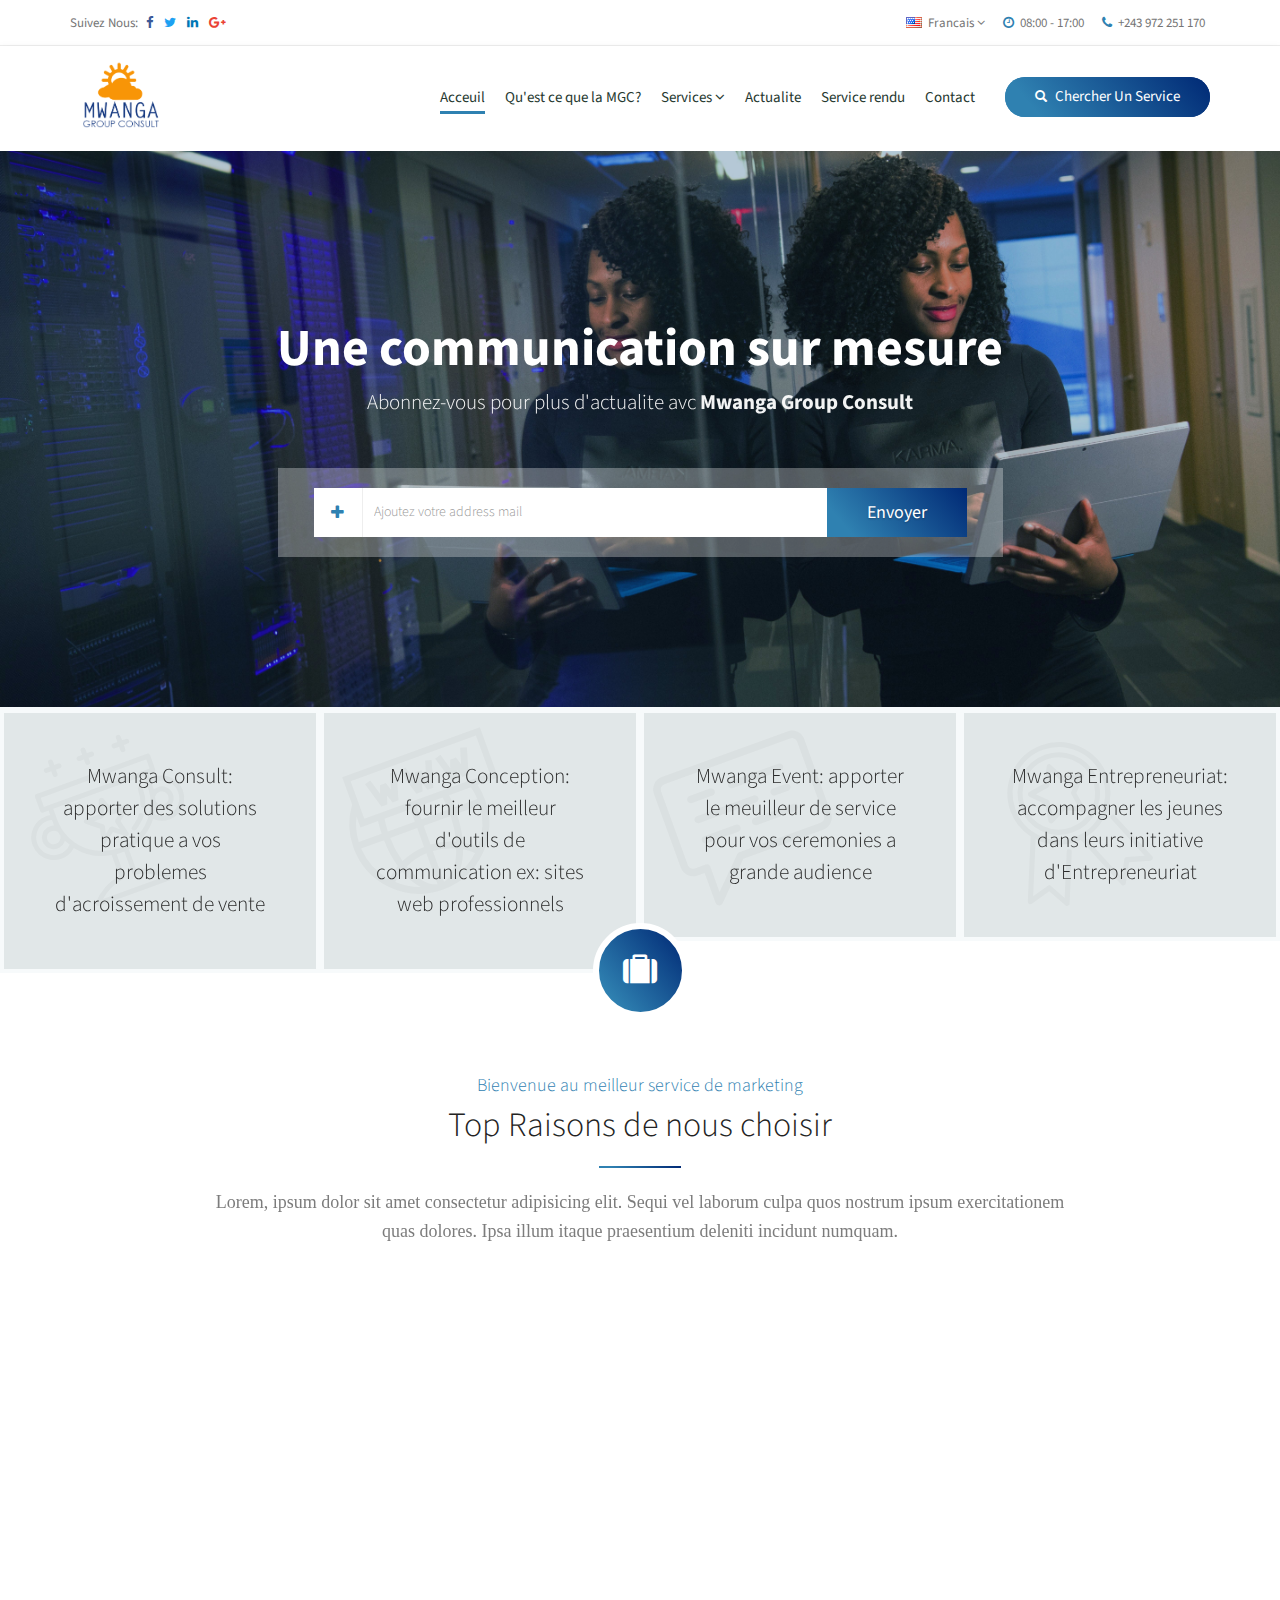
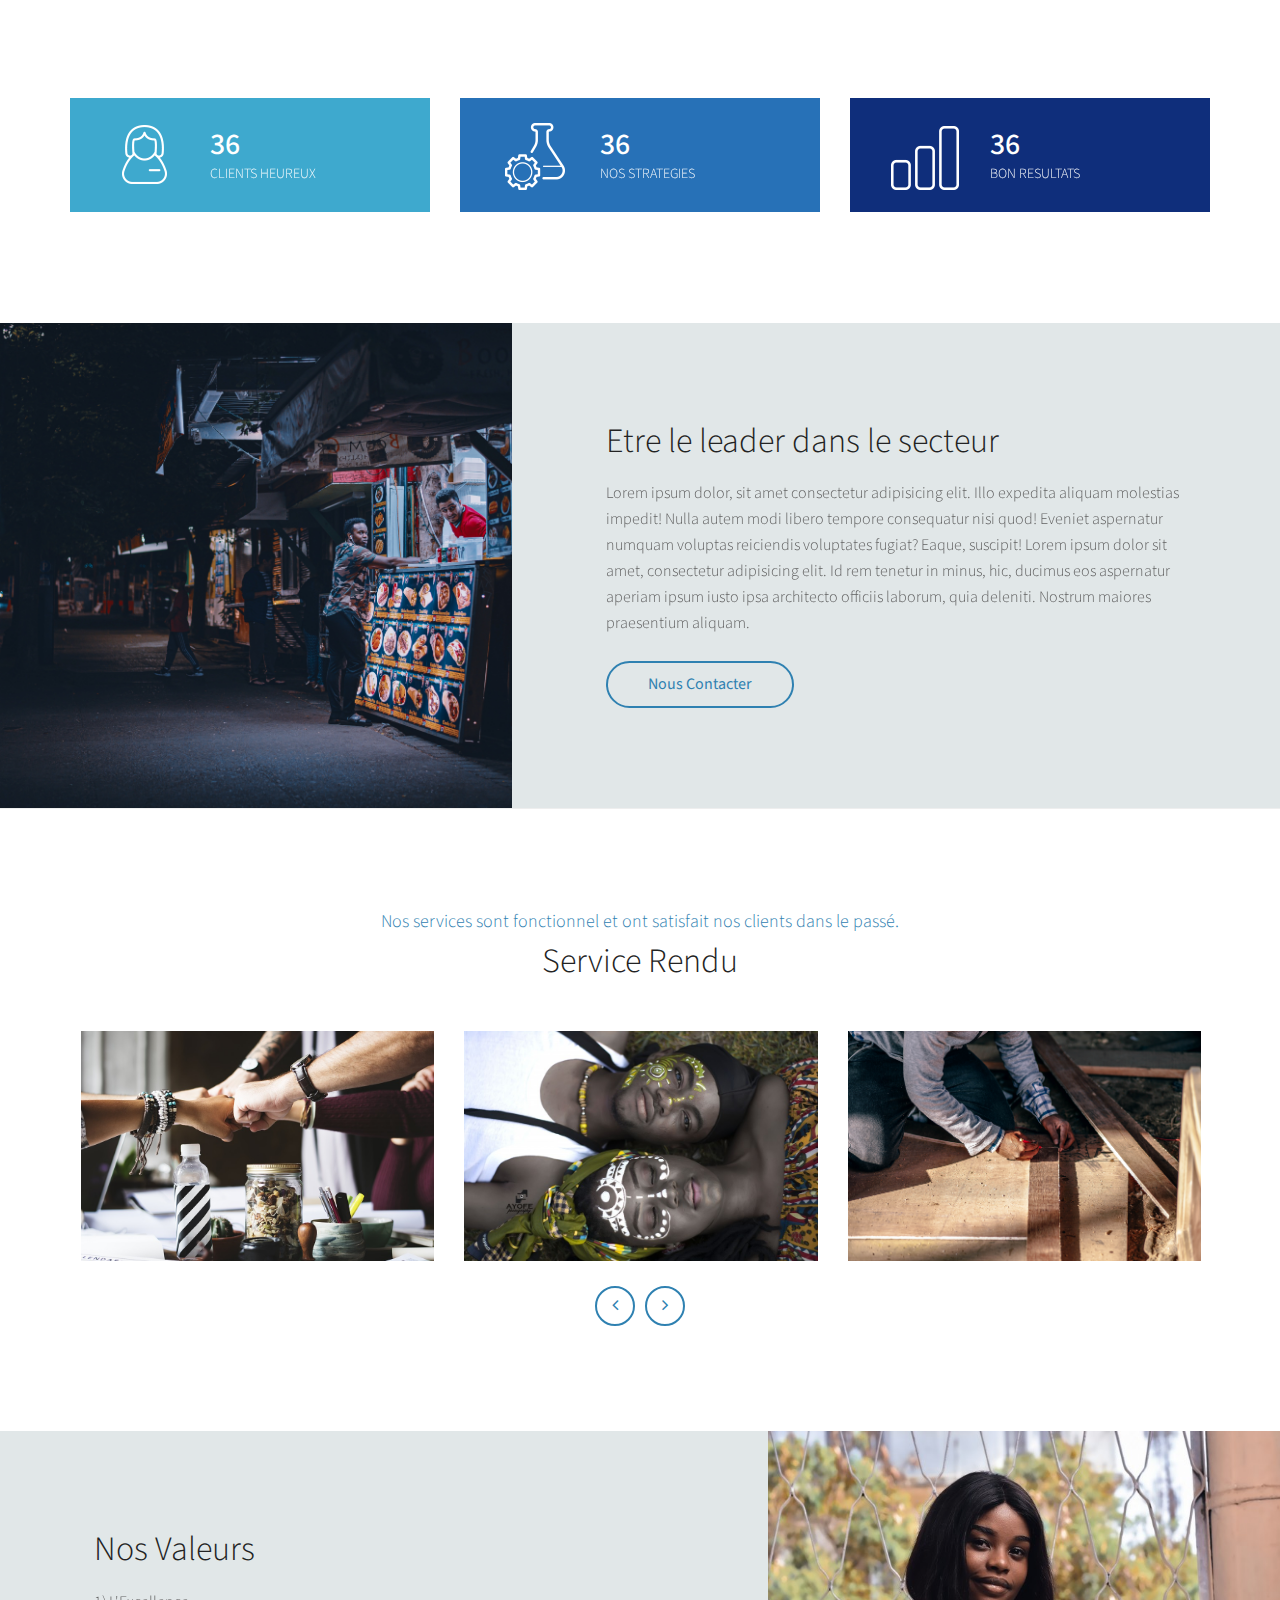
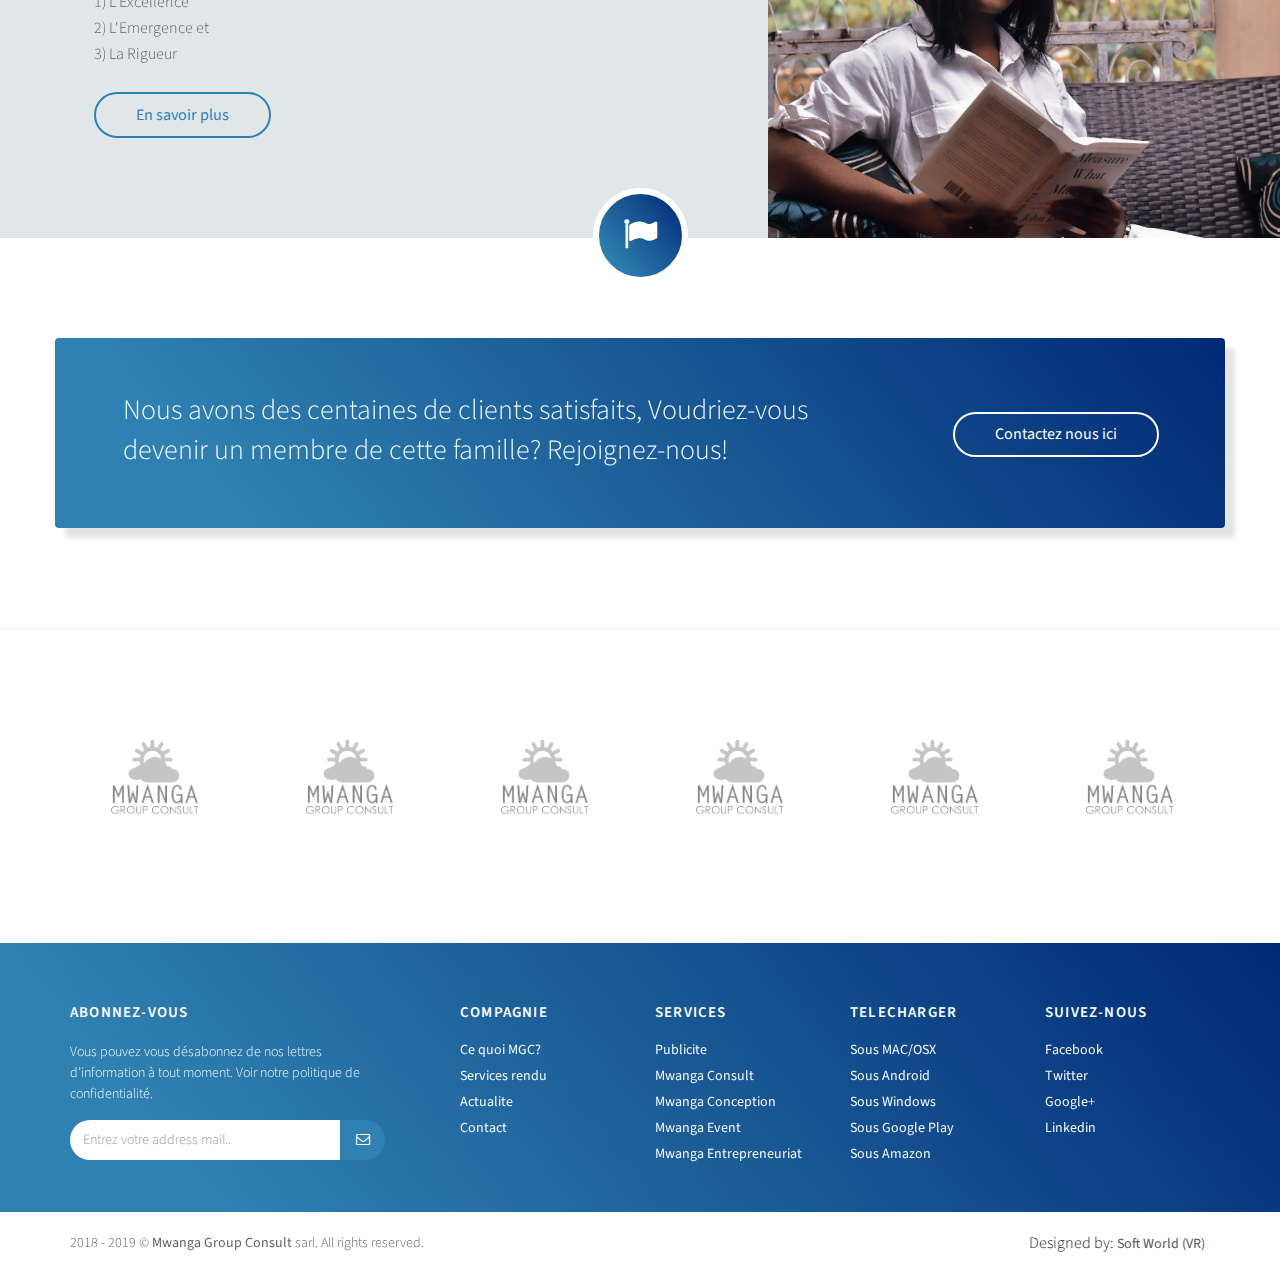
==== UI/index.html @ 42be957c "Initial commit" ====
<!doctype html>
<html class="no-js " lang="en">
<head>

    <meta charset="utf-8">
    <meta http-equiv="X-UA-Compatible" content="IE=edge">
    
    <meta name="viewport" content="width=device-width, minimum-scale=1.0, maximum-scale=1.0, user-scalable=no">
    
    <title>Mwanga GC</title>
    <meta name="keywords" content="">
    <meta name="description" content="">
    <meta name="author" content="">
    
    <link rel="shortcut icon" href="images/favicon.ico" type="image/x-icon" />
    <link rel="apple-touch-icon" href="images/apple-touch-icon.png">

 	<link href="https://fonts.googleapis.com/css?family=Source+Sans+Pro:300,400,400i,600,700" rel="stylesheet"> 

	<link rel="stylesheet" href="css/font-awesome.min.css">
	<link rel="stylesheet" href="css/bootstrap.min.css">
	<link rel="stylesheet" href="css/animate.css">
	<link rel="stylesheet" href="css/carousel.css">
	<link rel="stylesheet" href="style.css">

</head>
<body>
	
	<div id="wrapper">
        <div class="topbar">
            <div class="container">
                <div class="row">
                    <div class="col-md-6 col-sm-6 hidden-xs">
                        <nav class="topbar-menu">
                            <ul class="list-inline">
                            	<li>Suivez nous: </li>
                                <li><a href="#"><i class="fa fa-facebook"></i></a></li>
                                <li><a href="#"><i class="fa fa-twitter"></i></a></li>
                                <li><a href="#"><i class="fa fa-linkedin"></i></a></li>
                                <li><a href="#"><i class="fa fa-google-plus"></i></a></li>
                            </ul><!-- end list -->
                        </nav><!-- end menu -->
                    </div><!-- end col -->

                    <div class="col-md-6 col-sm-6">
                        <nav class="topbar-menu">
                            <ul class="list-inline text-right navbar-right">
                                <li class="dropdown">
                                    <a class="dropdown-toggle" data-toggle="dropdown" href="#"><img src="images/us.png" alt=""> Francais
                                    <span class="fa fa-angle-down"></span></a>
                                    <ul class="dropdown-menu">
                                        <li><a href="#"><img src="images/us.png" alt=""> English</a></li>
                                        <li><a href="#"><img src="images/si.png" alt=""> Spanish</a></li>
                                    </ul>
                                </li>
                                <li class="hidden-xs"><i class="fa fa-clock-o"></i> 08:00 - 17:00</li>
                                <li><i class="fa fa-phone"></i> +243 972 251 170</li>
                            </ul><!-- end list -->
                        </nav><!-- end menu -->
                    </div><!-- end col -->
                </div><!-- end row -->
            </div><!-- end container -->
        </div><!-- end topbar -->

		<header class="header site-header">
			<div class="container">
				<nav class="navbar navbar-default yamm">
				    <div class="container-fluid">
				        <div class="navbar-header">
				            <button type="button" class="navbar-toggle collapsed" data-toggle="collapse" data-target="#navbar" aria-expanded="false" aria-controls="navbar">
				                <span class="sr-only">Toggle navigation</span>
				                <span class="icon-bar"></span>
				                <span class="icon-bar"></span>
				                <span class="icon-bar"></span>
				            </button>
							<a class="navbar-brand" href="index.html"><img src="images/logo.png" alt="mgc-logo"></a>
				        </div>
				        <div id="navbar" class="navbar-collapse collapse">
				            <ul class="nav navbar-nav navbar-right">
				                <li class="active"><a href="index.html">Acceuil</a></li>
				                <li><a href="page-about.html">Qu'est ce que la MGC?</a></li>
				                <li class="dropdown yamm-fw hasmenu">
				                    <a href="#" class="dropdown-toggle" data-toggle="dropdown" role="button" aria-haspopup="true" aria-expanded="false">Services <span class="fa fa-angle-down"></span></a>
						            <ul class="dropdown-menu">
						                <li>
						                    <div class="yamm-content">
							                    <div class="row"> 
							                    	<div class="col-md-4">
														<ul>
							                    			<li><a href="blog.html">Publicite</a></li>
							                    			<li><a href="#service-02.html">Mwanga Conception</a></li>
							                    			<li><a href="#service-03.html">Mwanga Entrepreneuriat</a></li>
							                    			<!-- <li><a href="service-04.html">Web Copywriting</a></li>
							                    			<li><a href="service-05.html">SEO Copywriting</a></li>
							                    			<li><a href="service-06.html">Keyword Research</a></li>
							                    			<li><a href="service-07.html">SEO Strategy</a></li>
							                    			<li><a href="service-08.html">Website Design</a></li>
							                    			<li><a href="service-09.html">Link Building Services</a></li> -->
							                    		</ul>
							                    	</div>
							                    	<div class="col-md-4">
														<ul>
							                    			<li><a href="#page-services.html">Mwanga Consult</a></li>
							                    			<li><a href="#page-pricing.html">Mwanga Event</a></li>
							                    			<li><a href="#page-clients.html">Neno Magazine</a></li>
							                    			<!-- <li><a href="page-testimonials.html">Testimonials</a></li>
							                    			<li><a href="page-ebooks.html">Free E-Books</a></li>
							                    			<li><a href="page-seo-analysis.html">SEO Analysis</a></li>
							                    			<li><a href="case-studies.html">Case Studies</a></li>
							                    			<li><a href="case-studies-alt.html">Case Studies Alt</a></li>
							                    			<li><a href="case-studies-single.html">Case Studies Single</a></li> -->
							                    		</ul>
							                    	</div>
							                    	<div class="col-md-4">
														<ul>
							                    			<li><a href="case-studies.html">Service Rendu</a></li>
							                    			<li><a href="blog.html">Actualite</a></li>
							                    			<li><a href="page-contact.html">Contact</a></li>
							                    			<!-- <li><a href="page.html">Default Page</a></li>
							                    			<li><a href="page-fullwidth.html">Fullwidth Page</a></li>
							                    			<li><a href="page-contact.html">Contact us</a></li>
							                    			<li><a href="page-contact-alt.html">Contact Alternative</a></li>
							                    			<li><a href="page-faqs.html">FAQ's Page</a></li>
							                    			<li><a href="page-not-found.html">404 Not Found</a></li> -->
							                    		</ul>
							                    	</div>
							                    </div>
						                    </div>
						                </li>
						            </ul>
				                </li>
				                <li><a href="blog.html">Actualite</a></li>
				                <li><a href="case-studies.html">Service rendu</a></li>
				                <li><a href="page-contact.html">Contact</a></li>
                                <li class="lastlink hidden-xs hidden-sm"><a class="btn btn-primary" href="#"><i class="glyphicon glyphicon-search"></i> Chercher un service</a></li>
                            </ul>
				        </div><!--/.nav-collapse -->
				    </div><!--/.container-fluid -->
				</nav><!-- end nav -->
			</div><!-- end container -->
		</header><!-- end header -->

		<section class="section transheader homepage parallax" data-stellar-background-ratio="0.5" id="newBG" style="background-image:url('upload/bg_04.jpg');">
			<div class="container">
				<div class="row">	
					<div class="col-md-10 col-md-offset-1 col-sm-12 text-center">
						<!-- <h2>Let's Analysis Your Website SEO</h2> -->
						<h2>Une communication sur mesure</h2>
						<p class="lead">Abonnez-vous pour plus d'actualite avc <b>Mwanga Group Consult</b></p>
						<form class="calculateform">
						    <div class="item-box">
						        <div class="item-top form-inline">
						            <div class="form-group">
						                <div class="input-group2">
						                    <span class="input-addon">
												<i class="fa fa-plus"></i>
											</span>
						                    <input type="url" class="form-control" id="urladres" name="url" placeholder="Ajoutez votre address mail">
						                </div>
						            </div>
						            <input type="submit" name="send" value="Envoyer" class="btn btn-default" />
						        </div>
						    </div>
						</form>
					</div><!-- end col -->
				</div><!-- end row -->
			</div><!-- end container -->
		</section><!-- end section -->

		<section class="section nopad">
			<div class="container-fluid">
				<div class="row text-center">
					<div class="col-md-3 col-sm-6 nopad first">
						<div class="home-service c1">
							<i class="flaticon-competition"></i>
							<p>Mwanga Consult: apporter des solutions pratique a vos problemes d'acroissement de vente</p>
						</div><!-- end home-service -->
					</div><!-- end col -->

					<div class="col-md-3 col-sm-6 nopad">
						<div class="home-service c2">
							<i class="flaticon-domain"></i>
							<p>Mwanga Conception: fournir le meilleur d'outils de communication ex: sites web professionnels</p>
						</div><!-- end home-service -->
					</div><!-- end col -->

					<div class="col-md-3 col-sm-6 nopad">
						<div class="home-service c4">
							<i class="flaticon-chat"></i>
							<p>Mwanga Event: apporter le meuilleur de service pour vos ceremonies a grande audience</p>
						</div><!-- end home-service -->
					</div><!-- end col -->

					<div class="col-md-3 col-sm-6 nopad last">
						<div class="home-service c3">
							<i class="flaticon-medal"></i>
							<p>Mwanga Entrepreneuriat: accompagner les jeunes dans leurs initiative d'Entrepreneuriat</p>
						</div><!-- end home-service -->
					</div><!-- end col -->
				</div><!-- end row -->
			</div><!-- end container -->
		</section><!-- end section -->

		<section class="section overfree">
			<div class="icon-center"><i class="fa fa-suitcase"></i></div>
			<div class="container">
				<div class="section-title text-center">
					<small>Bienvenue au meilleur service de marketing</small>
					<h3>Top Raisons de nous choisir</h3>
					<hr>
					<p class="lead"> 
						Lorem, ipsum dolor sit amet consectetur adipisicing elit. Sequi vel laborum 
						culpa quos nostrum ipsum exercitationem <br>quas dolores. Ipsa illum itaque 
						praesentium deleniti incidunt numquam.
					</p>
				</div><!-- end section-title -->

				<div class="row service-list text-center">
					<div class="col-md-4 col-sm-12 col-xs-12 first">
						<div class="service-wrapper wow fadeIn">	
							<i class="flaticon-competition"></i>
							<div class="service-details">
								<h4><a href="service-01.html" title="">Ce que nous faisons</a></h4>
								<p>
									Lorem, ipsum dolor sit amet consectetur adipisicing 
									elit. Sequi vel laborum culpa quos nostrum ipsum exercitationem 
									quas dolores. Ipsa illum itaque...
								</p>
								<a href="page-about.html" class="readmore">En savoir plus</a>
							</div>
						</div><!-- end service-wrapper -->
					</div><!-- end col -->

					<div class="col-md-4 col-sm-12 col-xs-12">
						<div class="service-wrapper wow fadeIn">	
							<i class="flaticon-content"></i>
							<div class="service-details">
								<h4><a href="service-02.html" title="">Ce que nous somme</a></h4>
								<p>
									MGC est un ressemblement de des jeunes dynamiques 
									et passiones du metier de la communication, mis ensemble 
									afin d'apporter solution aux entreprises...
								</p>
								<a href="page-about.html" class="readmore">En savoir plus</a>
							</div>
						</div><!-- end service-wrapper -->
					</div><!-- end col -->

					<div class="col-md-4 col-sm-12 col-xs-12 last">
						<div class="service-wrapper wow fadeIn">	
							<i class="flaticon-html"></i>
							<div class="service-details">
								<h4><a href="service-02.html" title="">Notre Mission</a></h4>
								<p>
									Doter chaque structure, Micro, Petite, Moyenne ou Grande Entreprise;
									Une strategie de communication: - Amener les Entreprises a mieux 
									ventre qu'au paravent,...
								</p>
								<a href="page-about.html" class="readmore">En savoir plus</a>
							</div>
						</div><!-- end service-wrapper -->
					</div><!-- end col -->
				</div><!-- end row -->

				<hr class="invis2">

				<div class="row">
					<div class="col-md-4">
                        <div class="milestone-counter c1">
                            <img src="images/icon_07.png" alt="" class="alignleft">
                            <h3 class="stat-count">639</h3>
                            <p>Clients Heureux</p>
                        </div>
                    </div>

					<div class="col-md-4">
                        <div class="milestone-counter c2">
                            <img src="images/icon_08.png" alt="" class="alignleft">
                            <h3 class="stat-count">100</h3>
                            <p>Nos Strategies</p>
                        </div>
                    </div>

					<div class="col-md-4">
                        <div class="milestone-counter c3">
                            <img src="images/icon_09.png" alt="" class="alignleft">
                            <h3 class="stat-count">420</h3>
                            <p>Bon Resultats</p>
                        </div>
                    </div>
                </div>
			</div><!-- end container -->
		</section><!-- end section -->
		
		<section class="section lb nopad spotlight style1">
		    <div class="image col-md-4 hidden-sm hidden-xs">
		        <img src="upload/blog_alt_06.jpg" alt="" />
		    </div>
		    <div class="content">
		        <h2>Etre le leader dans le secteur</h2>
		        <p>
					Lorem ipsum dolor, sit amet consectetur adipisicing elit. 
					Illo expedita aliquam molestias impedit! Nulla autem modi libero 
					tempore consequatur nisi quod! Eveniet aspernatur numquam 
					voluptas reiciendis voluptates fugiat? Eaque, suscipit!
					Lorem ipsum dolor sit amet, consectetur adipisicing elit. 
					Id rem tenetur in minus, hic, ducimus eos aspernatur aperiam 
					ipsum iusto ipsa architecto officiis laborum, quia deleniti. 
					Nostrum maiores praesentium aliquam.
				</p>
		         <a href="page-contact.html" class="btn btn-transparent">Nous Contacter</a>
		    </div>
		</section>

		<section class="section bt">
			<div class="container">
				<div class="section-title text-center">
					<small>Nos services sont fonctionnel et ont satisfait nos clients dans le passé.</small>
					<h3>Service Rendu</h3>
				</div><!-- end section-title -->

				<div class="owl-carousel owl-theme lightcasestudies withhover">
					<div class="item-carousel">
						<div class="case-box">
							<img src="upload/case_02.jpg" alt="" class="img-responsive">
							<div class="magnifier">
								<a><i class="fa fa-link"></i></a> 
							</div>
						</div><!-- end case-box -->
					</div><!-- end col -->

					<div class="item-carousel">
						<div class="case-box">
							<img src="upload/case_07.jpg" alt="" class="img-responsive">
							<div class="magnifier">
								<a><i class="fa fa-link"></i></a> 
							</div>
						</div><!-- end case-box -->
					</div><!-- end col -->

					<div class="item-carousel">
						<div class="case-box">
							<img src="upload/case_01.jpg" alt="" class="img-responsive">
							<div class="magnifier">
								<a><i class="fa fa-link"></i></a> 
							</div>
						</div><!-- end case-box -->
					</div><!-- end col -->

					<div class="item-carousel">
						<div class="case-box">
							<img src="upload/case_03.jpg" alt="" class="img-responsive">
							<div class="magnifier">
								<a><i class="fa fa-link"></i></a> 
							</div>
						</div><!-- end case-box -->
					</div><!-- end col -->

					<div class="item-carousel">
						<div class="case-box">
							<img src="upload/case_07.jpg" alt="" class="img-responsive">
							<div class="magnifier">
								<a><i class="fa fa-link"></i></a> 
							</div>
						</div><!-- end case-box -->
					</div><!-- end col -->

					<div class="item-carousel">
						<div class="case-box">
							<img src="upload/case_01.jpg" alt="" class="img-responsive">
							<div class="magnifier">
								<a><i class="fa fa-link"></i></a> 
							</div>
						</div><!-- end case-box -->
					</div><!-- end col -->
				</div>
		    </div>
		</section>

		<section class="section lb nopad spotlight style1">
		    <div class="content">
		        <h2>Nos Valeurs</h2>
		        <p>
					1) L'Excellence <br/>
					2) L'Emergence et <br/>
					3) La Rigueur
				</p>
		         <a href="#" class="btn btn-transparent">En savoir plus</a>
		    </div>
		    <div class="image col-md-4 hidden-sm hidden-xs">
		        <img src="upload/blog_alt_01.jpg" alt="" />
		    </div>
		</section>

		<section class="section overfree">
			<div class="icon-center"><i class="fa fa-flag"></i></div>
			<div class="container">
				<div class="row callout bgcolor">
					<div class="col-md-9">
						<p class="lead">
							Nous avons des centaines de clients satisfaits,
							Voudriez-vous devenir un membre de cette famille? 
							Rejoignez-nous!
						</p>
					</div>
					<div class="col-md-3">
						<div class="button-wrap text-center">
							<a href="page-contact.html" class="btn btn-transparent btn-light btn-lg">Contactez nous ici</a>
						</div>
					</div>
				</div>
			</div>
		</section>

		<section class="section ldp">
			<div class="container">
				<div class="row text-center">
					<div class="col-md-2 col-sm-2 col-xs-6">
						<div class="client-box">
							<a href="#"><img src="upload/mwanga png (2).png" alt="" class="img-responsive"></a>
						</div>
					</div><!-- end col -->
					<div class="col-md-2 col-sm-2 col-xs-6">
						<div class="client-box">
							<a href="#"><img src="upload/mwanga png (2).png" alt="" class="img-responsive"></a>
						</div>
					</div><!-- end col -->
					<div class="col-md-2 col-sm-2 col-xs-6">
						<div class="client-box">
							<a href="#"><img src="upload/mwanga png (2).png" alt="" class="img-responsive"></a>
						</div>
					</div><!-- end col -->	
					<div class="col-md-2 col-sm-2 col-xs-6">
						<div class="client-box">
							<a href="#"><img src="upload/mwanga png (2).png" alt="" class="img-responsive"></a>
						</div>
					</div><!-- end col -->
					<div class="col-md-2 col-sm-2 col-xs-6">
						<div class="client-box">
							<a href="#"><img src="upload/mwanga png (2).png" alt="" class="img-responsive"></a>
						</div>
					</div><!-- end col -->
					<div class="col-md-2 col-sm-2 col-xs-6">
						<div class="client-box">
							<a href="#"><img src="upload/mwanga png (2).png" alt="" class="img-responsive"></a>
						</div>
					</div><!-- end col -->	
				</div><!-- end row -->
			</div><!-- end container -->
		</section><!-- end section -->

		<footer class="footer primary-footer">
            <div class="container">
                <div class="row">
                    <div class="col-md-4 col-sm-4">
                    	<div class="widget clearfix">
                    		<h4 class="widget-title">Abonnez-vous</h4>
                    		<div class="newsletter-widget">
                    			<p>
									Vous pouvez vous désabonnez de nos lettres 
									d’information à tout moment. Voir notre politique 
									de confidentialité.
								</p>
		                        <form class="form-inline" role="search">
		                            <div class="form-1">
		                              	<input type="text" class="form-control" placeholder="Entrez votre address mail..">
										<button type="submit" class="btn btn-primary"><i class="fa fa-envelope-o"></i></button>
		                            </div>
								</form>
                    		</div><!-- end newsletter -->
                    	</div><!-- end widget -->
                    </div><!-- end col -->
                    <div class="col-md-2 col-sm-2">
                    	<div class="widget clearfix">
                    		<h4 class="widget-title">Compagnie</h4>
                    		<ul>
                    			<li><a href="page-about.html">Ce quoi MGC?</a></li>
                    			<li><a href="case-studies.html">Services rendu</a></li>
                    			<li><a href="blog.html">Actualite</a></li>
                    			<li><a href="page-contact.html">Contact</a></li>
                    		</ul>
                    	</div><!-- end widget -->
                    </div><!-- end col -->

                    <div class="col-md-2 col-sm-2">
                    	<div class="widget clearfix">
                    		<h4 class="widget-title">Services</h4>
                    		<ul>
                    			<li><a href="#">Publicite</a></li>
                    			<li><a href="#">Mwanga Consult</a></li>
                    			<li><a href="#">Mwanga Conception</a></li>
                    			<li><a href="#">Mwanga Event</a></li>
                    			<li><a href="#">Mwanga Entrepreneuriat</a></li>
                    		</ul>
                    	</div><!-- end widget -->
                    </div><!-- end col -->

                    <div class="col-md-2 col-sm-2">
                    	<div class="widget clearfix">
                    		<h4 class="widget-title">Telecharger</h4>
                    		<ul>
                    			<li><a href="#">Sous MAC/OSX</a></li>
                    			<li><a href="#">Sous Android</a></li>
                    			<li><a href="#">Sous Windows</a></li>
                    			<li><a href="#">Sous Google Play</a></li>
                    			<li><a href="#">Sous Amazon</a></li>
                    		</ul>
                    	</div><!-- end widget -->
                    </div><!-- end col -->

                    <div class="col-md-2 col-sm-2">
                    	<div class="widget clearfix">
                    		<h4 class="widget-title">Suivez-nous</h4>
                    		<ul>
                    			<li><a href="#">Facebook</a></li>
                    			<li><a href="#">Twitter</a></li>
                    			<li><a href="#">Google+</a></li>
                    			<li><a href="#">Linkedin</a></li>
                    		</ul>
                    	</div><!-- end widget -->
                    </div><!-- end col -->
                </div><!-- end row -->
           	</div><!-- end container -->
		</footer><!-- end primary-footer -->

		<footer class="footer secondary-footer">
            <div class="container">
                <div class="row">
                    <div class="col-md-6 col-sm-6 col-xs-12">
                        <p>2018 - 2019 &copy; <a href="#">Mwanga Group Consult</a> sarl. All rights reserved.</p>
                    </div>

                    <div class="col-md-6 col-sm-6 col-xs-12">
                        <ul class="list-inline">
                            <li>Designed by: <a href="#">Soft World (VR)</a></li>
                        </ul>
                    </div><!-- end col -->
                </div><!-- end row -->
            </div><!-- end container -->
		</footer><!-- end second footer -->
	</div><!-- end wrapper -->

	<!-- jQuery Files -->
	<script src="js/jquery.min.js"></script>
	<script src="js/bootstrap.min.js"></script>
	<script src="js/parallax.js"></script>
	<script src="js/animate.js"></script>
	<script src="js/owl.carousel.js"></script>
	<script src="js/custom.js"></script>

</body>
</html>
---- UI/css/carousel.css ----
/**
 * Owl Carousel v2.2.1
 * Copyright 2013-2017 David Deutsch
 * Licensed under  ()
 */


/*
 *  Owl Carousel - Core  
 */

.owl-carousel {
    display: none;
    width: 100%;
    -webkit-tap-highlight-color: transparent;
    /* position relative and z-index fix webkit rendering fonts issue */
    position: relative;
    z-index: 1;
}

.owl-carousel .owl-stage {
    position: relative;
    -ms-touch-action: pan-Y;
    -moz-backface-visibility: hidden;
    /* fix firefox animation glitch */
}

.owl-carousel .owl-stage:after {
    content: ".";
    display: block;
    clear: both;
    visibility: hidden;
    line-height: 0;
    height: 0;
}

.owl-carousel .owl-stage-outer {
    position: relative;
    overflow: hidden;
    /* fix for flashing background */
    -webkit-transform: translate3d(0px, 0px, 0px);
}

.owl-carousel .owl-wrapper,
.owl-carousel .owl-item {
    -webkit-backface-visibility: hidden;
    -moz-backface-visibility: hidden;
    -ms-backface-visibility: hidden;
    -webkit-transform: translate3d(0, 0, 0);
    -moz-transform: translate3d(0, 0, 0);
    -ms-transform: translate3d(0, 0, 0);
}

.owl-carousel .owl-item {
    position: relative;
    min-height: 1px;
    float: left;
    -webkit-backface-visibility: hidden;
    -webkit-tap-highlight-color: transparent;
    -webkit-touch-callout: none;
}

.owl-carousel .owl-item img {
    display: block;
    width: 100%;
}

.owl-carousel .owl-nav.disabled,
.owl-carousel .owl-dots.disabled {
    display: none;
}

.owl-carousel .owl-nav .owl-prev,
.owl-carousel .owl-nav .owl-next,
.owl-carousel .owl-dot {
    cursor: pointer;
    cursor: hand;
    -webkit-user-select: none;
    -khtml-user-select: none;
    -moz-user-select: none;
    -ms-user-select: none;
    user-select: none;
}

.owl-carousel.owl-loaded {
    display: block;
}

.owl-carousel.owl-loading {
    opacity: 0;
    display: block;
}

.owl-carousel.owl-hidden {
    opacity: 0;
}

.owl-carousel.owl-refresh .owl-item {
    visibility: hidden;
}

.owl-carousel.owl-drag .owl-item {
    -webkit-user-select: none;
    -moz-user-select: none;
    -ms-user-select: none;
    user-select: none;
}

.owl-carousel.owl-grab {
    cursor: move;
    cursor: grab;
}

.owl-carousel.owl-rtl {
    direction: rtl;
}

.owl-carousel.owl-rtl .owl-item {
    float: right;
}


/* No Js */

.no-js .owl-carousel {
    display: block;
}


/*
 *  Owl Carousel - Animate Plugin
 */

.owl-carousel .animated {
    animation-duration: 1000ms;
    animation-fill-mode: both;
}

.owl-carousel .owl-animated-in {
    z-index: 0;
}

.owl-carousel .owl-animated-out {
    z-index: 1;
}

.owl-carousel .fadeOut {
    animation-name: fadeOut;
}

@keyframes fadeOut {
    0% {
        opacity: 1;
    }
    100% {
        opacity: 0;
    }
}


/*
 * 	Owl Carousel - Auto Height Plugin
 */

.owl-height {
    transition: height 500ms ease-in-out;
}


/*
 * 	Owl Carousel - Lazy Load Plugin
 */

.owl-carousel .owl-item .owl-lazy {
    opacity: 0;
    transition: opacity 400ms ease;
}

.owl-carousel .owl-item img.owl-lazy {
    transform-style: preserve-3d;
}


/*
 * 	Owl Carousel - Video Plugin
 */

.owl-carousel .owl-video-wrapper {
    position: relative;
    height: 100%;
    background: #000;
}

.owl-carousel .owl-video-play-icon {
    position: absolute;
    height: 80px;
    width: 80px;
    left: 50%;
    top: 50%;
    margin-left: -40px;
    margin-top: -40px;
    background: url("owl.video.play.png") no-repeat;
    cursor: pointer;
    z-index: 1;
    -webkit-backface-visibility: hidden;
    transition: transform 100ms ease;
}

.owl-carousel .owl-video-play-icon:hover {
    -ms-transform: scale(1.3, 1.3);
    transform: scale(1.3, 1.3);
}

.owl-carousel .owl-video-playing .owl-video-tn,
.owl-carousel .owl-video-playing .owl-video-play-icon {
    display: none;
}

.owl-carousel .owl-video-tn {
    opacity: 0;
    height: 100%;
    background-position: center center;
    background-repeat: no-repeat;
    background-size: contain;
    transition: opacity 400ms ease;
}

.owl-carousel .owl-video-frame {
    position: relative;
    z-index: 1;
    height: 100%;
    width: 100%;
}

.owl-theme .owl-dots,
.owl-theme .owl-nav {
    text-align: center;
    -webkit-tap-highlight-color: transparent
}

.owl-theme .owl-nav {
    margin-top: 10px
}

.owl-theme .owl-nav [class*=owl-] {
    color: #FFF;
    font-size: 14px;
    margin: 5px;
    padding: 4px 7px;
    background: #D6D6D6;
    display: inline-block;
    cursor: pointer;
    border-radius: 3px
}

.owl-theme .owl-nav [class*=owl-]:hover {
    background: #869791;
    color: #FFF;
    text-decoration: none
}

.owl-theme .owl-nav .disabled {
    opacity: .5;
    cursor: default
}

.owl-theme .owl-nav.disabled+.owl-dots {
    margin-top: 10px
}

.owl-theme .owl-dots .owl-dot {
    display: inline-block;
    zoom: 1
}

.owl-theme .owl-dots .owl-dot span {
    width: 10px;
    height: 10px;
    margin: 5px 7px;
    background: #fff;
    display: block;
    -webkit-backface-visibility: visible;
    transition: opacity .2s ease;
    border-radius: 30px
}

.owl-theme .owl-dots .owl-dot.active span,
.owl-theme .owl-dots .owl-dot:hover span {
    background: #fff
}

img[alt="mgc-logo"]{
    width: 100px;
    margin-top: -10px;
}
#newBG{
    background-size: cover;
}
---- UI/style.css ----
/************************************
    File Name: style.css
    Template Name: SeoTime
    Created By: HTML Design
    Website: https://html.design
    Version: 1.0
************************************/

/************************************
    [Table of contents]

    1. IMPORT FILES
    2. SKELETON
    3. TOPBAR
    4. HEADER
    5. SECTION
    6. PARALLAX
    7. SIDEBAR
    8. BLOG & PAGE
    9. TESTIMONIALS
    10. WP CORE
    11. MODULES
    12. BOOKS
    13. SEO TEST
    14. PRICING BOX
    15. SERVICES & CASE
    16. FOOTER
    17. MISC
    18. COLORS
    19. GRADIENT
    20. RESPONSIVE

************************************/

/************************************
IMPORT FILES
************************************/

@font-face {
    font-family: "Flaticon";
    src: url("fonts/Flaticon.eot");
    src: url("fonts/Flaticon.eot?#iefix") format("embedded-opentype"), url("fonts/Flaticon.woff") format("woff"), url("fonts/Flaticon.ttf") format("truetype"), url("fonts/Flaticon.svg#Flaticon") format("svg");
    font-weight: normal;
    font-style: normal;
}

@media screen and (-webkit-min-device-pixel-ratio:0) {
    @font-face {
        font-family: "Flaticon";
        src: url("fonts/Flaticon.svg#Flaticon") format("svg");
    }
}

[class^="flaticon-"]:before,
[class*=" flaticon-"]:before,
[class^="flaticon-"]:after,
[class*=" flaticon-"]:after {
    font-family: Flaticon;
    font-style: normal;
}

.flaticon-competition:before {
    content: "\f100";
}

.flaticon-content:before {
    content: "\f101";
}

.flaticon-html:before {
    content: "\f102";
}

.flaticon-cup:before {
    content: "\f103";
}

.flaticon-phone-call:before {
    content: "\f104";
}

.flaticon-chat:before {
    content: "\f105";
}

.flaticon-user:before {
    content: "\f106";
}

.flaticon-home-marker:before {
    content: "\f107";
}

.flaticon-message:before {
    content: "\f108";
}

.flaticon-crown:before {
    content: "\f109";
}

.flaticon-handshake:before {
    content: "\f10a";
}

.flaticon-target:before {
    content: "\f10b";
}

.flaticon-translation-and-localization:before {
    content: "\f10c";
}

.flaticon-domain:before {
    content: "\f10d";
}

.flaticon-presentation-1:before {
    content: "\f10e";
}

.flaticon-medal:before {
    content: "\f10f";
}

.flaticon-responsive:before {
    content: "\f110";
}

.flaticon-presentation:before {
    content: "\f111";
}


/************************************
SKELETON
************************************/

body {
    background-color: #f1f6f7;
    color: #595959;
    font-size: 16px;
    font-weight: 300;
    line-height: 26px;
    font-family: 'Source Sans Pro', sans-serif;
}

p {
    font-size: 16px;
    line-height: 26px;
    margin-bottom: 15px;
    opacity: 0.95;
    font-family: 'Source Sans Pro', sans-serif;
}

a {
    font-weight: 400;
    text-decoration: none !important;
    -webkit-transition: all .3s ease-in-out;
    -moz-transition: all .3s ease-in-out;
    -ms-transition: all .3s ease-in-out;
    -o-transition: all .3s ease-in-out;
    transition: all .3s ease-in-out;
}

h1,
h2,
h3,
h4,
h5,
h6 {
    color: #232323;
    font-family: 'Source Sans Pro', sans-serif;
}


/************************************
TOPBAR
************************************/

.topbar {
    border-bottom: 1px solid #eee;
    background-color: #fff;
    padding: 9px 15px;
}

.topbar img {
    margin-top: -3px;
    margin-right: 3px;
}

.topbar-menu .fa-facebook {
    color: #3b5998;
}

.topbar-menu .fa-twitter {
    color: #1da1f2;
}

.topbar-menu .fa-linkedin {
    color: #0077b5;
}

.topbar-menu .fa-google-plus {
    color: #ea4335;
}

.topbar ul li,
.topbar ul {
    font-weight: 400;
    margin: 0;
    padding: 0;
}

.topbar i {
    margin-right: 3px;
}

.topbar ul li {
    margin-right: 10px;
}

.topbar-menu li {
    margin-right: 5px !important;
}

.topbar .dropdown-menu {
    background-color: #ffffff;
    box-shadow: none;
    border-radius: 0;
    min-width: 90px;
    box-shadow: none;
    border: 0;
}

.topbar .dropdown-menu li {
    margin: 0 !important;
}

.topbar .dropdown-menu li a {
    color: #757575 !important;
}

.topbar .dropdown-menu li:focus a,
.topbar .dropdown-menu li:hover a {
    color: #ffffff !important;
}

.topbar .text-right li {
    margin-right: 0;
    margin-left: 10px;
}

.topbar p,
.topbar ul li,
.topbar ul li a {
    color: #757575;
    font-weight: 400;
    font-size: 13px;
    letter-spacing: 0;
    text-transform: capitalize;
}


/************************************
HEADER
************************************/

.site-header {
    padding: 25px 0 30px;
    background-color: #fff;
    box-shadow: 0px 5px 10px #00000025;
    box-sizing: border-box;
    color: #fff;
    transition: background-color 0.5s ease 0s;
    width: 100%;
}

.navbar {
    margin-bottom: 0;
}

.navbar-default {
    background-color: transparent;
    border-radius: 0;
    border: 0;
}

.navbar-brand {
    padding: 0;
}

.navbar-nav > li {
    margin-left: 20px;
}

.yamm .yamm-content ul li a,
.navbar-nav > li > a {
    display: inline-block;
    position: relative;
    text-decoration: none;
    border-bottom: 3px solid transparent;
    background-color: transparent !important;
    color: #25382f !important;
    font-size: 15px;
    padding: 17px 0 3px;
    font-weight: 400;
}

.yamm .yamm-content ul li a {
    padding: 5px 0 3px;
}

.navbar-nav > li > .dropdown-menu {
    box-shadow: none;
    border: 0;
    border-top: 4px solid #fff;
    border-radius: 0;
    margin-top: 30px;
}

.nav .open > a,
.nav .open > a:focus,
.nav .open > a:hover {
    border-color: transparent;
}

.navbar-right .lastlink a {
    border: 0;
    color: #ffffff !important;
    border-radius: 500px;
}

.navbar-right .lastlink {
    margin-left: 30px;
    margin-top: 6px;
    border: 0 !important;
    text-transform: capitalize;
    border-radius: 500px;
    border-top: 0 !important;
}

.navbar-right .lastlink a {
    padding: 10px 30px 10px 20px;
}

.navbar-right .lastlink a:hover:after,
.navbar-right .lastlink a:focus:after {
    border-top: 0 !important;
}

.navbar-right .lastlink a i {
    padding-right: 5px;
    font-size: 12px;
    vertical-align: unset;
}

.navbar-right .yamm-content li:hover a {
    padding-left: 10px !important;
    -webkit-transition: all .3s ease-in-out;
    -moz-transition: all .3s ease-in-out;
    -ms-transition: all .3s ease-in-out;
    -o-transition: all .3s ease-in-out;
    transition: all .3s ease-in-out;
}

.navbar-right .yamm-content li:hover a {}

.yamm .nav,
.yamm .collapse,
.yamm .dropup,
.yamm .dropdown {
    position: static;
    z-index: 111;
}

.yamm .container {
    position: relative;
}

.yamm .yamm-content {
    padding: 20px 30px;
}

.yamm .dropdown.yamm-fw .dropdown-menu {
    left: auto;
    right: 0;
}

.yamm .yamm-content ul {
    padding: 0;
    min-width: 180px;
}

.yamm .yamm-content .col-md-4 {}

.header-transparent {
    position: absolute;
    top: 0;
    left: 0;
    width: 100%;
    z-index: 11;
}

.header-transparent.site-header {
    background-color: transparent;
}

.colorfulheader .navbar-nav li a,
.header-transparent .navbar-nav > li > a {
    color: #ffffff !important;
}

.site-header.affix {
    position: fixed;
    top: 0;
    width: 100%;
    left: 0;
    right: 0;
    z-index: 1111;
    padding: 20px 0;
    background-color: rgba(255, 255, 255, 0.9);
}

.header-transparent.affix {
    background-color: rgba(0, 0, 0, 0.8);
}


/************************************
SECTION
************************************/

#wrapper {
    margin: 0 auto;
}

.section {
    background-color: #ffffff;
    padding: 10rem 0;
    position: relative;
    display: block;
    overflow: hidden;
}

.section.bt {
    border-top: 1px solid #eee;
}

.transheader {
    padding-top: 120px;
    min-height: 300px;
}

.homepage.transheader {
    padding-top: 150px;
    padding-bottom: 150px;
    min-height: 500px;
}

.ptop180 {
    padding-top: 180px;
}

.transheader img {
    width: 140px;
    display: block;
    margin: 0 auto 30px;
}

.withnormalheader {
    min-height: 400px;
    padding-top: 140px;
}

.transheader .lead {
    color: #fff;
}

.normalhead h2,
.transheader h2 {
    color: #ffffff;
    font-size: 52px;
    font-weight: bold;
}

.customtitle h2 {
    font-weight: 300;
    padding-bottom: 10px;
    margin-bottom: 10px;
    display: inline-block;
    border-bottom: 1px dotted rgba(255, 255, 255, 0.2)
}

.customtitle .lead {}

.normalhead {
    border-top: 1px solid #eee;
    border-bottom: 1px solid #eee;
}

.normalhead h2 {
    padding: 0 0 5px;
    color: #232323;
    font-size: 44px;
}

.normalhead {
    padding: 54px;
}

.notfound .lead,
.normalhead .lead {
    font-weight: 600;
}

.section.ldp {
    border-top: 1px solid #eee;
    padding: 42px 0 !important;
}

.fs {
    padding: 100px 0;
}

.makepadtop {
    padding-bottom: 120px;
    padding-top: 220px;
}

.section.db {
    background-color: #000000;
}

.section.lb {
    background-color: #e1e7e8;
}

.cl {
    width: 650px;
    position: absolute;
    right: 0;
    bottom: 0;
    height: 306px;
    background: rgba(0, 0, 0, 0) url("images/sectionbg.png") no-repeat scroll right bottom;
}

.section-title {
    display: block;
    position: relative;
    margin-bottom: 42px;
}

.section-title small {
    font-size: 18px;
    padding: 0 0 10px;
    margin: 0;
    display: block;
}

.section-title hr {
    width: 80px;
    margin-top: 23px;
    padding: 1px;
    border-style: dotted;
}

.section-title h3 {
    padding: 0;
    margin: 0 0 10px;
    font-size: 34px;
    font-weight: 300;
    line-height: 1;
}

.section-title .lead {
    color: #767676;
    font-family: Trebuchet MS;
    font-size: 18px;
    line-height: 1.6;
    margin-bottom: 0;
    padding-bottom: 0;
}

.section-button {
    margin-top: 42px;
    display: block;
    position: relative;
}

.section-button .lead {
    margin-bottom: 30px;
}

.light-color .lead {
    color: rgba(255, 255, 255, 0.8);
}

.light-color h3 {
    color: #ffffff;
}


/************************************
PARALLAX
************************************/

.parallax {
    background-attachment: fixed;
    background-position: 50% 0;
    background-repeat: no-repeat;
    height: 100%;
    position: relative;
}

.parallax.parallax-off {
    background-attachment: scroll !important;
    display: block;
    height: 100%;
    min-height: 100%;
    overflow: hidden;
    position: relative;
    background-position: top center;
    vertical-align: sub;
    width: 100%;
    z-index: 2;
}

.no-scroll-xy {
    overflow: hidden !important;
    -webkit-transition: all .4s ease-in-out;
    -moz-transition: all .4s ease-in-out;
    -ms-transition: all .4s ease-in-out;
    -o-transition: all .4s ease-in-out;
    transition: all .4s ease-in-out;
}


/************************************
SIDEBAR
************************************/

.sidebar .widget {
    padding: 0 0 30px;
    margin-bottom: 30px;
    border-bottom: 1px dotted #eeeeee;
}

.sidebar .widget-title {
    color: #232323;
}

.sidebar .form-control {
    background-color: #f1f6f7;
    border-color: #f1f6f7;
}

.category-widget ul {
    padding: 0;
    margin: 0;
    list-style: none;
}

.category-widget li {
    margin-bottom: 5px;
    transition: all 500ms ease-out 1s;
}

.category-widget li:hover a {
    padding-left: 10px;
}

.category-widget li:last-child {
    margin-bottom: 0;
}

.category-widget li a {
    color: #595959;
    font-weight: 300;
}

.beforefont,
.tp-caption.beforefont,
.category-widget li:before {
    content: "\f178";
    margin-right: 10px;
    font-family: FontAwesome;
}


/************************************
BLOG & PAGE
************************************/

hr.invis {
    border: 0;
    margin: 80px 0;
}

hr.invis1 {
    border: 0;
    margin: 120px 0;
}

hr.invis2 {
    border: 0;
    margin: 40px 0;
}

.about-widget {
    position: relative;
    padding-left: 100px;
}

.about-widget ul {
    margin-bottom: 25px;
}

.about-widget .btn {
    margin-top: 10px;
}

.about-img {
    padding: 0 40px;
}

.feature-img img,
.about-img img {
    border-radius: 4px;
    -webkit-box-shadow: 10px 10px 5px 0px rgba(226, 228, 229, 1);
    -moz-box-shadow: 10px 10px 5px 0px rgba(226, 228, 229, 1);
    box-shadow: 10px 10px 5px 0px rgba(226, 228, 229, 1);
    position: relative;
}

.noshadow img {
    -webkit-box-shadow: 10px 10px 5px 0px rgba(226, 228, 229, 0);
    -moz-box-shadow: 10px 10px 5px 0px rgba(226, 228, 229, 0);
    box-shadow: 10px 10px 5px 0px rgba(226, 228, 229, 0);
}

.about-widget h3 {
    margin-bottom: 20px;
    font-weight: 300;
    font-size: 28px;
    padding-top: 0;
    margin-top: 0;
}

.feature-widget {
    position: relative;
    padding: 30px;
}

.feature-widget h3 {
    margin-bottom: 20px;
    font-weight: 300;
    font-size: 34px;
    padding-top: 0;
    margin-top: 0;
    line-height: 1.3
}

.about-widget i::before {
    background: #fff;
    border-radius: 500px;
    color: #ffffff;
    border: 1px dashed #fff;
    display: block;
    font-size: 28px;
    height: 70px;
    left: 0;
    line-height: 70px;
    position: absolute;
    text-align: center;
    top: 0;
    width: 70px;
}

.blog-box {
    display: block;
    position: relative;
    margin-bottom: 30px;
    padding-bottom: 30px;
    border-bottom: 1px dotted #eee;
}

.blog-box.page-template {
    padding-bottom: 0;
    margin-bottom: 0 !important;
    border-bottom: 0;
}

.blog-meta a {
    color: #999;
    text-transform: uppercase;
    font-size: 13px;
    font-weight: 400;
}

.blog-meta i {
    padding-right: 4px;
}

.blog-single ul,
.blog-desc ul {
    padding: 0;
    margin: 0 0 0 -5px;
}

.blog-desc p {
    margin-bottom: 10px;
}

.blog-single h3.post-title,
.blog-desc h3 {
    padding: 8px 0 10px;
    margin: 0;
    line-height: 1.3;
    font-weight: bold;
    font-size: 28px;
}

.blog-single h3.post-title {
    margin-bottom: 5px;
}

.blog-desc h3 a {
    color: #232323;
    font-weight: bold;
}

.blog-alt .media-box {
    margin-bottom: 20px;
}

.img-thumbnail {
    border-radius: 0;
    padding: 5px;
    background-color: #e4ecee;
    border-color: #efefef;
    opacity: 1.0;
    filter: alpha(opacity=100);
    /* For IE8 and earlier */
    -webkit-transition: all .4s ease-in-out;
    -moz-transition: all .4s ease-in-out;
    -ms-transition: all .4s ease-in-out;
    -o-transition: all .4s ease-in-out;
    transition: all .4s ease-in-out;
}

.readmore {
    text-transform: uppercase;
    font-weight: 600;
    font-size: 13px;
    text-decoration: underline !important;
}

.readmore:hover:after {
    content: "\f105";
    font-family: FontAwesome;
    display: inline-block;
    padding: 0 0 0 5px;
}

.tags .readmore {
    margin-right: 7px;
}

.img-thumbnail:hover {
    opacity: 0.8;
    filter: alpha(opacity=80);
    /* For IE8 and earlier */
}

.pagination > li > a,
.pagination > li > span {
    background-color: #fff;
    border: 1px solid #eee !important;
    border-radius: 0 !important;
    color: #232323;
    float: none;
    line-height: 1.42857;
    margin-left: -1px;
    margin-right: 5px;
    padding: 12px 17px;
    position: relative;
    text-decoration: none;
}

.pagination {
    float: none;
    display: block;
    margin: 20px auto 0;
}

.text-center .pagination {
    float: none;
    display: block;
    margin: 50px auto 0;
}

.comments img {
    max-width: 60px;
    margin-right: 20px
}

.comments {
    padding: 0!important;
    margin: 0!important
}

.panel,
.panel-body,
.panel-info {
    box-shadow: none !important;
    border: 0 !important;
    padding: 0 !important;
    background-color: transparent !important;
}

.comments .text-success {
    color: #333;
    margin-bottom: 5px;
    display: inline-block
}

.comments .text-muted {
    color: #777;
    margin-left: 5px
}

.comments .media-list li {
    border: 1px solid #eeeeee;
    margin: 20px 0;
    background-color: transparent;
    display: block;
    padding: 20px;
    -webkit-transition: all .7s ease-in-out;
    -moz-transition: all .7s ease-in-out;
    -o-transition: all .7s ease-in-out;
    -ms-transition: all .7s ease-in-out;
    transition: all .7s ease-in-out
}

.contact_form.comment-form .form-control {
    border: 1px solid #efefef !important;
    height: 40px;
    margin-bottom: 10px;
    background-color: #f1f6f7;
}

.contact_form.comment-form textarea {
    height: 130px !important;
    margin-bottom: 20px !important;
}

.comments .media-list li p {
    margin: 0;
    padding: 0
}

.comments .btn {
    display: inline-block;
    margin-top: 10px;
    font-size: 11px;
    padding: 3px 10px
}


/************************************
TESTIMONIALS
************************************/

.testimonial-wrapper {
    padding: 15px 15px 15px 15px
}

.testimonial-box {
    padding: 30px;
    background-color: #f1f6f7;
    border-radius: 4px;
    -webkit-box-shadow: 10px 10px 5px 0px rgba(226, 228, 229, 1);
    -moz-box-shadow: 10px 10px 5px 0px rgba(226, 228, 229, 1);
    box-shadow: 10px 10px 5px 0px rgba(226, 228, 229, 1);
    position: relative;
}

.testimonial-box h4 {
    font-weight: 600;
    font-size: 18px;
    padding: 0;
    margin: 0;
    line-height: 1;
}

.testimonial-box .lead {
    font-style: italic;
    font-size: 18px;
    margin-top: 10px;
    font-weight: 300;
    margin-bottom: 0;
}

.testimonial-wrapper img {
    width: 56px;
    margin: 20px 20px 0px 20px;
}

.testimonial-box:after {
    top: 100%;
    left: 20%;
    border: solid transparent;
    content: " ";
    height: 0;
    width: 0;
    position: absolute;
    pointer-events: none;
    border-color: rgba(240, 241, 242, 0);
    border-top-color: #f1f6f7;
    border-width: 20px;
    margin-left: -20px;
}


/************************************
WP CORE
************************************/

.drop-cap::first-letter {
    float: left;
    font-size: 400%;
    font-weight: bold;
    color: #ffffff;
    background-color: #171717;
    padding: 10px;
    line-height: 100%;
    margin: 10px 20px 0 0;
}

.first {
    clear: both
}

.last {
    margin-right: 0
}

.alignnone {
    margin: 5px 20px 20px 0;
}

.aligncenter,
div.aligncenter {
    display: block;
    margin: 5px auto 5px auto;
}

.alignright {
    float: right;
    margin: 10px 0 20px 20px;
}

.alignleft {
    float: left;
    margin: 10px 20px 20px 0;
}

a img.alignright {
    float: right;
    margin: 10px 0 20px 20px;
}

a img.alignnone {
    margin: 10px 20px 20px 0;
}

a img.alignleft {
    float: left;
    margin: 10px 20px 20px 0;
}

a img.aligncenter {
    display: block;
    margin-left: auto;
    margin-right: auto
}

.wp-caption {
    background: #fff;
    border: 1px solid #f0f0f0;
    max-width: 96%;
    /* Image does not overflow the content area */
    padding: 5px 3px 10px;
    text-align: center;
}

.wp-caption.alignnone {
    margin: 5px 20px 20px 0;
}

.wp-caption.alignleft {
    margin: 5px 20px 20px 0;
}

.wp-caption.alignright {
    margin: 5px 0 20px 20px;
}

.wp-caption img {
    border: 0 none;
    height: auto;
    margin: 0;
    max-width: 98.5%;
    padding: 0;
    width: auto;
}

.wp-caption p.wp-caption-text {
    font-size: 11px;
    line-height: 17px;
    margin: 0;
    padding: 0 4px 5px;
}


/* Text meant only for screen readers. */

.screen-reader-text {
    clip: rect(1px, 1px, 1px, 1px);
    position: absolute !important;
    height: 1px;
    width: 1px;
    overflow: hidden;
}

.screen-reader-text:focus {
    background-color: #f1f1f1;
    border-radius: 3px;
    box-shadow: 0 0 2px 2px rgba(0, 0, 0, 0.6);
    clip: auto !important;
    color: #195c9b;
    display: block;
    font-size: 14px;
    font-size: 0.875rem;
    font-weight: bold;
    height: auto;
    left: 5px;
    line-height: normal;
    padding: 15px 23px 14px;
    text-decoration: none;
    top: 5px;
    width: auto;
    z-index: 100000;
    /* Above WP toolbar. */
}


/************************************
MODULEs
************************************/

.callout {
    padding: 30px;
    background-color: #fff;
    -webkit-box-shadow: 10px 10px 5px 0px rgba(226, 228, 229, 1);
    -moz-box-shadow: 10px 10px 5px 0px rgba(226, 228, 229, 1);
    box-shadow: 10px 10px 5px 0px rgba(226, 228, 229, 1);
    border-radius: 4px;
}

.callout .button-wrap {
    display: block;
    height: 130px;
    line-height: 130px;
    vertical-align: middle;
}

.callout p {
    display: block;
    font-size: 28px;
    margin: 0;
    padding: 23px;
    vertical-align: middle;
}

.back1 {
    background: rgba(0, 0, 0, 0) url("upload/bg_02.jpg") no-repeat cover fixed top center !important;
}

.back2 {
    background: rgba(0, 0, 0, 0) url("upload/bg_02.jpg") repeat cover fixed top center !important;
}

.back3 {
    background: rgba(0, 0, 0, 0) url("upload/bg_02.jpg") repeat cover fixed top center !important;
}

.milestone-counter {
    padding: 10px;
    margin: 0 0 5px;
}

.milestones hr {
    border-color: #ffffff;
}

.milestone-counter img {
    margin-left: 20px;
    margin-top: 5px;
}

.milestone-counter h3 {
    font-size: 30px;
    margin-bottom: 0px;
    color: #ffffff;
}

.milestone-counter p {
    font-size: 14px;
    color: #ffffff;
    text-transform: uppercase;
}

.skills-style {
    margin-top: 30px;
    display: block;
}

.skills-wrapper h3 {
    font-size: 15px;
    margin-bottom: 10px;
    padding: 0;
    font-weight: 600;
}

.skills-wrapper .progress {
    background-color: #f1f6f7;
    border-radius: 4px;
    box-shadow: 0 1px 2px rgba(0, 0, 0, 0.1) inset;
    height: 6px;
    margin-bottom: 20px;
    overflow: hidden;
}

.faqs-template .panel-body {
    padding: 20px 10px 10px !important;
}

.faqs-template {
    margin-top: 30px;
}

.faqs-template .panel-title a {
    color: #232323;
    font-size: 16px;
    font-weight: 600 !important;
    line-height: 1;
    margin: 0;
    padding: 0;
}

.faqs-template .panel-heading {
    background-color: #f1f6f7;
    position: relative;
    padding: 15px 30px !important;
    border-bottom: 3px solid #e4e5e6;
}

.faqs-template .panel-heading i {
    position: absolute;
    right: 30px;
}

.welcome-message h1 {
    font-size: 3em;
    color: #ffffff;
    padding: 0;
    margin: 0;
    line-height: 1;
    font-weight: 600;
    letter-spacing: -0.05em;
}

.welcome-message .btn-transparent {
    border-color: #ffffff;
    color: #ffffff;
}

.welcome-message h4 {
    text-transform: capitalize;
    font-size: 1.8em;
    font-weight: 300;
    color: #ffffff;
}

.welcome-message p {
    padding: 15px 0 28px;
    margin: 0;
    color: rgba(255, 255, 255, 0.9);
    font-size: 16px;
}

.absoluteimg {
    position: absolute;
    bottom: 0;
    top: 100%;
}

.clientv2 .client-box {
    margin: 15px 0;
    padding: 30px;
    background-color: #f1f6f7;
    border-radius: 4px;
    -webkit-box-shadow: 10px 10px 5px 0px rgba(226, 228, 229, 1);
    -moz-box-shadow: 10px 10px 5px 0px rgba(226, 228, 229, 1);
    box-shadow: 10px 10px 5px 0px rgba(226, 228, 229, 1);
    position: relative;
    -webkit-transition: all .3s ease-in-out;
    -moz-transition: all .3s ease-in-out;
    -ms-transition: all .3s ease-in-out;
    -o-transition: all .3s ease-in-out;
    transition: all .3s ease-in-out;
}

.copybox img {
    -webkit-box-shadow: 10px 10px 5px 0px rgba(226, 228, 229, 1);
    -moz-box-shadow: 10px 10px 5px 0px rgba(226, 228, 229, 1);
    box-shadow: 10px 10px 5px 0px rgba(226, 228, 229, 1);
}

.ebook-details:hover img,
.clientv2 .client-box:hover {
    -ms-transform: scale(1.1, 1.1);
    /* IE 9 */
    -webkit-transform: scale(1.1, 1.1);
    /* Safari */
    transform: scale(1.1, 1.1);
}

.client-box img {
    filter: url(filters.svg#grayscale);
    /* Firefox 3.5+ */
    filter: gray;
    /* IE6-9 */
    -webkit-filter: grayscale(1);
    /* Google Chrome & Safari 6+ */
    opacity: 0.6;
    margin: auto;
}

.client-box img:hover {
    opacity: 1;
    filter: none;
    -webkit-filter: none;
}


/************************************
BOOKS
************************************/

.ebook-details {
    padding: 30px 0 30px 0;
}

.ebook-details img {
    -webkit-transition: all .3s ease-in-out;
    -moz-transition: all .3s ease-in-out;
    -ms-transition: all .3s ease-in-out;
    -o-transition: all .3s ease-in-out;
    transition: all .3s ease-in-out;
}

.ebook-details h3 {
    padding: 8px 0 10px;
    margin: 0;
    line-height: 1;
    font-weight: 600;
    font-size: 16px;
    text-transform: uppercase;
}

.ebook-details small {
    font-weight: 400;
    font-style: italic;
}

.ebook-details .btn {
    border-radius: 0;
    padding: 4px 22px;
}


/************************************
SEO TEST
************************************/

.first-col {
    font-weight: 400;
}

.seo-details .table > thead > tr > th {
    border-bottom: 1px solid #f1f1f1;
}

.seo-details .table > thead > tr > th i {
    margin-right: 10px;
}

.seo-details .table ul {
    padding: 10px 20px 0;
    font-weight: 400;
    list-style: inside;
    margin-bottom: 0;
}

.seo-details .table ul li {
    margin-bottom: 5px;
}

.seo-details .table > tbody > tr > td,
.seo-details .table > tbody > tr > th,
.seo-details .table > tfoot > tr > td,
.seo-details .table > tfoot > tr > th,
.seo-details .table > thead > tr > td,
.seo-details .table > thead > tr > th {
    border-left: 1px solid #f1f1f1;
    border-right: 1px solid #f1f1f1;
    border-top-color: #f1f1f1 !important;
    padding: 20px 25px;
}

.seo-details .table {
    padding-bottom: 0;
    border-top: 1px solid #f1f1f1;
    border-bottom: 1px solid #f1f1f1;
}

.good:before {
    content: "\f00c";
    margin-right: 10px;
    font-family: FontAwesome;
}

.bad:before {
    content: "\f00d";
    margin-right: 10px;
    font-family: FontAwesome;
}

.circle-detail .progress {
    background-color: #f1f6f7;
    border-radius: 0;
    height: 30px;
    margin: 20px 0;
    overflow: visible;
}

.seo-details .btn {
    padding: 15px !important;
}

.circle-detail .progress-bar {
    font-size: 15px;
    line-height: 31px;
    padding-left: 20px;
    text-align: left;
}

.circle-detail .progress-bar span {
    background-color: #ddd;
    border: 5px solid #fff !important;
    border-radius: 100px;
    color: #fff;
    display: block;
    font-weight: 400;
    height: 60px;
    font-size: 21px;
    line-height: 52px;
    margin-top: -15px;
    position: relative;
    text-align: center;
    width: 60px;
}


/************************************
PRICING BOX
************************************/

.center-pricing .nav-tabs > li,
.center-pricing .nav-pills > li {
    float: none;
    margin: 0 5px;
    display: inline-block;
    *display: inline;
    /* ie7 fix */
    zoom: 1;
    /* hasLayout ie7 trigger */
}

.center-pricing .nav-tabs > li:focus a,
.center-pricing .nav-tabs > li:hover a {
    color: #fff !important;
}

.center-pricing .nav-tabs,
.center-pricing .nav-pills {
    text-align: center;
    border: 0 none;
    margin-bottom: 30px;
}

.center-pricing .nav-tabs > li.active > a,
.center-pricing .nav-tabs > li.active > a:focus,
.center-pricing .nav-tabs > li.active > a:hover,
.center-pricing .nav-tabs > li > a {
    background: rgba(0, 0, 0, 0) none repeat scroll 0 0;
    border: 0 none;
    border-radius: 0;
    color: #ffffff;
    border: 2px solid #111;
    font-size: 17px;
    line-height: 1;
    margin-right: 0;
    border-radius: 500px;
    padding: 13px 50px;
}

.big-pricing .tooltip-inner {
    padding: 10px;
    min-width: 150px;
}

.big-pricing .pricing-header p {
    font-size: 18px;
    margin: 0 0 10px;
    font-weight: 400;
    padding: 0;
}

.big-pricing .pricing-header h4 {
    font-size: 24px;
    font-weight: 600;
    letter-spacing: -1px;
}

.big-pricing .pricing-header {
    padding: 55px 25px;
}

.big-pricing .c0 {
    text-align: left;
    background-color: #49cfd7 !important;
}

.big-pricing .btn {
    color: #ffffff !important;
}

.milestone-counter.c1 {
    background: #3ea9ce !important;
}

.home-service:hover.c1,
.big-pricing .c1 {
    background-color: #3ea9ce !important;
}

.milestone-counter.c2 {
    background: #2771b7 !important;
}

.home-service:hover.c2,
.big-pricing .c2 {
    background-color: #2771b7 !important;
}

.milestone-counter.c3 {
    background: #0f2e7b  !important;
}

.home-service:hover.c3,
.big-pricing .c3 {
    background-color: #0f2e7b !important;
}

.home-service:hover.c4,
.big-pricing .c4 {
    background-color: #0c539f !important;
}

.big-pricing .secondch {
    padding: 20px;
    background-color: #ffffff;
    border-bottom: 1px solid #e1e1e1;
}

.big-pricing .first-colon {
    font-weight: 400;
}

.big-pricing .secondch p {
    padding: 0;
    color: #232323;
    font-weight: 400;
    font-size: 21px;
}

.big-pricing ul {
    padding: 0;
    margin: 0;
    list-style: none;
}

.big-pricing li {
    position: relative;
    padding: 14px 20px;
    background-color: #f1f6f7;
    border-bottom: 1px solid #e1e1e1;
}

.big-pricing li span a {
    background-color: #49cfd7;
    position: absolute;
    right: 15px;
    top: 18px;
    color: #ffffff;
    border-radius: 3px;
    display: block;
    font-size: 12px;
    width: 20px;
    height: 20px;
    line-height: 20px;
    text-align: center;
}

.big-pricing li:nth-of-type(odd) {
    background-color: #fff;
}

.pricing-header {
    padding: 25px;
    text-align: center;
}

.pricing-header h4 {
    padding: 0;
    margin: 0;
    font-weight: 600;
    text-transform: uppercase;
    line-height: 1;
    color: #ffffff;
}

.pricing-top {
    padding: 60px 0;
    color: #ffffff;
    font-size: 64px;
    text-align: center;
}

.pricing-top p {
    font-size: 28px;
    font-weight: 300;
    margin-bottom: 0;
    padding-bottom: 0;
    padding-top: 45px;
}

.pricing-details ul {
    padding: 0;
    margin-bottom: 0;
    list-style: none;
}

.pricing-details li {
    background-color: #fff;
    border-bottom: 1px solid #efefef;
    border-left: 1px solid #efefef;
    border-right: 1px solid #efefef;
    font-weight: 400;
    padding: 13px 30px;
    position: relative;
}

.pricing-details li span {
    position: absolute;
    right: 0px;
    width: 90px;
    text-align: center;
    display: inline-block;
}

.pricing-header small {
    font-size: 28px;
    display: block;
    margin: 10px 0 20px;
    font-weight: 300;
}

.good,
.big-pricing .fa-check,
.pricing-details .fa-check {
    color: #87c14b;
}

.big-pricing .fa-close,
.bad,
.pricing-details .fa-close {
    color: #f2654e;
}

.big-pricing .fa-envelope,
.big-pricing .fa-skype,
.big-pricing .fa-phone,
.pricing-details .fa-envelope,
.pricing-details .fa-skype,
.pricing-details .fa-phone {
    color: #2bbcf7;
    margin-left: 4px;
}

.pricing-footer .btn {
    border-radius: 0;
    font-size: 18px;
    padding: 20px 20px;
    width: 100%;
}

.c1btn,
.firstch {
    color: #fff !important;
    background: #36bbc4 !important
}

.secondch {
    background-color: #42c7d0;
}

.c2btn,
.threech {
    color: #fff !important;
    background: #1f82b0 !important;
}

.fourch {
    background-color: #2b8ebc;
}

.c3btn,
.sixch {
    color: #fff !important;
    background: #0c519f !important
}

.sevench {
    background-color: #165ba9;
}

.pricing-header .fa-star {
    background: #1f82b0 none repeat scroll 0 0;
    border: 6px solid #fff;
    border-radius: 100px;
    color: #ffba26;
    display: block;
    font-size: 23px;
    height: 50px;
    line-height: 37px;
    position: absolute;
    right: 36px;
    top: -15px;
    width: 50px;
}

.section.lb .pricing-header .fa-star {
    border: 6px solid #f1f6f7;
}


/************************************
SERVICES & CASE
************************************/

.spotlight h2 {
    font-size: 34px;
    font-weight: 300;
    padding: 0;
    margin: 0 0 20px;
}

.spotlight .btn {
    margin-top: 10px;
}

.spotlight.style1 {
    -moz-align-items: stretch;
    -webkit-align-items: stretch;
    -ms-align-items: stretch;
    align-items: stretch;
    display: -moz-flex;
    display: -webkit-flex;
    display: -ms-flex;
    display: flex;
    -moz-flex-direction: row;
    -webkit-flex-direction: row;
    -ms-flex-direction: row;
    flex-direction: row;
    -moz-justify-content: -moz-flex-end;
    -webkit-justify-content: -webkit-flex-end;
    -ms-justify-content: -ms-flex-end;
    justify-content: flex-end;
    position: relative;
    overflow-x: hidden;
    text-align: left;
}

.spotlight.style1 .content {
    padding: 10rem 3rem 10rem 3rem;
    -moz-align-self: center;
    -webkit-align-self: center;
    -ms-align-self: center;
    align-self: center;
    -moz-flex-grow: 1;
    -webkit-flex-grow: 1;
    -ms-flex-grow: 1;
    flex-grow: 1;
    -moz-flex-shrink: 1;
    -webkit-flex-shrink: 1;
    -ms-flex-shrink: 1;
    flex-shrink: 1;
    width: 60%;
    max-width: 64rem;
    margin: 0 auto;
}

.spotlight.style1 .image {
    -moz-flex-grow: 0;
    -webkit-flex-grow: 0;
    -ms-flex-grow: 0;
    flex-grow: 0;
    -moz-flex-shrink: 0;
    -webkit-flex-shrink: 0;
    -ms-flex-shrink: 0;
    flex-shrink: 0;
    width: 40%;
    min-width: 25rem;
    border-radius: 0;
}

.spotlight.style1 .image img {
    -moz-object-fit: cover;
    -webkit-object-fit: cover;
    -ms-object-fit: cover;
    object-fit: cover;
    -moz-object-position: center;
    -webkit-object-position: center;
    -ms-object-position: center;
    object-position: center;
    display: block;
    position: absolute;
    top: 0;
    left: 0;
    width: 100%;
    height: 100%;
    border-radius: 0;
}

.home-service i {
    font-size: 160px;
    position: absolute;
    top: 100px;
    opacity: 0.03;
    color: #212121;
    left: 30px;
    transform: rotate(-20deg);
    z-index: 1;
}

.home-service {
    width: 100%;
    overflow: hidden;
    display: block;
    background-color: #e1e7e8;
    padding: 3em;
    border: 4px solid #f7fafb;
    border-top: 6px solid #f7fafb;
    cursor: pointer;
}

.home-service:hover i,
.home-service:hover p {
    color: #ffffff;
}

.home-service:hover i {
    opacity: 0.1;
}

.home-service p {
    font-size: 1.33333em;
    color: #212121;
    font-weight: 300;
    line-height: 1.5;
    margin: 0;
    padding: 0;
}

.overfree {
    overflow: visible;
}

.icon-center {
    border: 6px solid #fff !important;
    border-radius: 500px;
    color: #fff;
    display: block;
    height: 95px;
    left: 0;
    line-height: 84px;
    margin: auto;
    position: absolute;
    right: 0;
    text-align: center;
    top: -50px;
    font-size: 34px;
    width: 95px;
}

.icon-wrapper h3 {
    font-size: 21px;
    margin: 0;
    padding: 0 0 15px;
}

.icon-wrapper {
    position: relative;
    cursor: pointer;
    display: block;
    z-index: 1;
}

.icon-wrapper p {
    margin-bottom: 0;
}

.icon-wrapper i {
    width: 75px;
    height: 75px;
    border-radius: 500px;
    text-align: center;
    border: 1px solid #111;
    line-height: 75px;
    font-size: 28px;
    background-color: #ffffff;
    color: #232323;
    margin-top: 0;
}

.design-title small {
    font-size: 18px;
    padding: 0;
    display: block;
    margin: 30px 0 0;
}

.design-title h4 {
    font-weight: 600;
    padding: 10px 0 15px;
    margin: 0;
    letter-spacing: -0.5px;
    font-size: 31px;
}

.design-title .btn {
    margin-top: 10px
}

.post-media {
    position: relative;
}

.post-media img {
    width: 100%;
}

.playbutton {
    position: absolute;
    color: #ffffff !important;
    top: 40%;
    font-size: 60px;
    z-index: 12;
    left: 0;
    right: 0;
    text-align: center;
    margin: -20px auto;
}

.text-box p {
    margin: 0px 0 0;
    font-size: 21px;
    font-weight: 400;
    padding: 20px 0 10px;
    line-height: 1.5;
}

.text-box-2 h3 {
    font-size: 28px;
    padding: 0 0 20px;
    display: block;
}

.text-box-2 .contactform {
    margin-top: 18px;
}

.text-box img {
    max-width: 200px;
}

.feature-seo {
    padding: 30px;
    border: 1px solid #eee;
    overflow: hidden;
    background-color: #ffffff;
    -webkit-box-shadow: 10px 10px 5px 10px rgba(226, 228, 229, 1);
    -moz-box-shadow: 10px 10px 5px 0px rgba(226, 228, 229, 1);
    box-shadow: 10px 10px 5px 0px rgba(226, 228, 229, 1);
    position: relative;
}

.feature-seo h4 {
    font-weight: 600;
    margin: 5px 0 15px;
    padding: 0;
}

.feature-seo i {
    font-size: 21px;
    display: inline-block;
    padding-right: 10px;
}

.feature-seo p {
    padding-bottom: 0;
    margin-bottom: 0;
}

.info-box {
    max-width: 880px;
    margin: auto;
    display: block;
    position: relative;
    padding: 60px 0 40px;
}

.info-box h2 {
    font-weight: 300;
    font-size: 42px;
    padding: 0 0 20px;
    margin: 0;
}

.info-box .lead {
    color: #777;
    font-weight: 400;
    font-size: 18px;
    line-height: 33px;
    margin: 0;
}

.support-center {
    padding: 0 !important;
    border-left: 1px dotted #d5d5d5;
    border-bottom: 1px dotted #d5d5d5;
    border-top: 1px dotted #d5d5d5;
    overflow: hidden;
    background-color: #ffffff;
    border-radius: 4px;
    -webkit-box-shadow: 10px 10px 5px 0px rgba(226, 228, 229, 1);
    -moz-box-shadow: 10px 10px 5px 0px rgba(226, 228, 229, 1);
    box-shadow: 10px 10px 5px 0px rgba(226, 228, 229, 1);
    position: relative;
}

.support-center-left {
    background-image: url(upload/about.jpg);
    background-position: left center;
    background-repeat: no-repeat;
    background-size: 700px auto;
    overflow: hidden;
    width: 100%;
    min-height: 367px;
    height: 100%;
    position: relative;
}

.nopad {
    padding: 0;
}

.support-desc {
    z-index: 1;
    padding: 65px 65px 65px 65px;
    position: relative;
}

.support-desc a {
    position: relative;
    z-index: 3;
}

.support-desc h3 {
    z-index: 4;
    padding: 20px 0 20px;
    margin: 0;
    position: relative;
}

.support-desc::before {
    background-color: #ffffff;
    content: "";
    display: block;
    height: 100%;
    right: -27%;
    position: absolute;
    top: 0;
    transform: rotate(80deg);
    width: 100%;
    z-index: 0;
}

.custom-features .col-md-4,
.service-list .col-md-4 {
    margin: 15px 0;
}

.service-wrapper-v2 span {
    color: #f0f1f2;
    display: block;
    font-size: 64px;
    font-weight: bold;
    margin: 0;
    padding: 0 0 20px;
}

.service-wrapper-v2 p {
    margin-bottom: 10px;
}

.service-wrapper-v2 h4 {
    font-weight: 600;
    font-size: 21px;
    margin: 0;
    padding: 10px 0px 15px;
}

.service-wrapper-v2 h4 a {
    color: #232323;
    font-weight: 600;
}

.service-wrapper {
    border-bottom: 1px solid #d5d5d5;
    padding: 0;
}

.service-wrapper i {
    background: #fff;
    border-radius: 500px;
    color: #ffffff;
    border: 1px solid #fff;
    display: block;
    font-size: 28px;
    height: 70px;
    margin: 0 auto;
    line-height: 70px;
    position: relative;
    text-align: center;
    width: 70px;
}

.service-details {
    padding: 20px;
}

.service-wrapper p {
    margin-bottom: 10px;
}

.service-wrapper h4 {
    font-weight: 600;
    font-size: 21px;
    padding: 10px 0 15px;
    color: #232323;
    margin: 0;
}

.service-wrapper h4 a {
    color: #232323;
    font-weight: 600;
}

.case-top {
    display: block;
    margin-bottom: 30px;
}

.case-top .dropdown {}

.case-top .btn-primary {
    border-radius: 2px !important;
}

.case-top p {
    font-weight: 400;
    margin-bottom: 0;
    margin-top: 6px;
}

.case-top .dropdown-menu {
    background-clip: padding-box;
    background-color: #fff;
    border: 1px solid #eeeeee;
    border-radius: 0;
    box-shadow: none;
    float: left;
    font-size: 14px;
    left: 0;
    list-style: outside none none;
    margin: 2px 0 0;
    /* min-width: 184px; */
    padding: 5px 0;
    position: absolute;
    text-align: left;
    top: 100%;
    /* width: 100%; */
    z-index: 1000;
}

.pitem {
    padding: 15px !important;
}

.item-h2,
.item-h1 {
    height: 100% !important;
    height: auto !important;
}

.isotope-item {
    z-index: 2;
    padding: 0;
}

.isotope-hidden.isotope-item {
    pointer-events: none;
    z-index: 1;
}

.isotope,
.isotope .isotope-item {
    /* change duration value to whatever you like */
    -webkit-transition-duration: 0.8s;
    -moz-transition-duration: 0.8s;
    transition-duration: 0.8s;
}

.isotope {
    -webkit-transition-property: height, width;
    -moz-transition-property: height, width;
    transition-property: height, width;
}

.isotope .isotope-item {
    -webkit-transition-property: -webkit-transform, opacity;
    -moz-transition-property: -moz-transform, opacity;
    transition-property: transform, opacity;
}

.case-details h3 {
    font-weight: 600;
    padding: 25px 0 25px;
    margin: 0;
    line-height: 1;
    font-size: 28px;
}

.case-details .btn {
    padding: 10px 30px;
    margin-top: 10px;
}

.case-details small {
    padding-left: 10px;
    font-size: 15px;
}

.case-details i {
    padding-right: 10px;
}

.case-box {
    padding: 10px;
    overflow: hidden;
    position: relative;
    background-color: #151515;
}

.owl-theme .owl-nav [class*="owl-"] {
    background-color: transparent !important;
    border-radius: 500px;
    color: #fff;
    border: 2px solid #fff;
    cursor: pointer;
    display: inline-block;
    font-size: 18px;
    height: 40px;
    line-height: 35px;
    margin: 5px;
    padding: 0;
    width: 40px;
}

.item-carousel {
    padding: 10px;
}

.case-single .case-box {
    background-color: #ffffff;
    border: 1px solid #eeeeee;
}

.withhover .case-box {
    border-radius: 0 !important;
    border: 0 !important;
    padding: 0 !important;
}

.magnifier {
    position: absolute;
    bottom: 0;
    left: -500px;
    opacity: 0;
    right: 0;
    width: 100%;
    top: 0;
    background-color: #111;
    text-decoration: none !important;
    -webkit-transition: all .3s ease-in-out;
    -moz-transition: all .3s ease-in-out;
    -ms-transition: all .3s ease-in-out;
    -o-transition: all .3s ease-in-out;
    transition: all .3s ease-in-out;
}

.magnifier a {
    position: absolute;
    top: 50%;
    margin: -20px auto;
    width: 45px;
    height: 45px;
    line-height: 45px;
    background-color: #ffffff;
    text-align: center;
    left: 0;
    right: 0;
    border-radius: 100px;
}

.case-box:hover .magnifier {
    opacity: 0.8;
    filter: alpha(opacity=80);
    /* For IE8 and earlier */
    left: 0;
}

.case-box h4 {
    color: #ffffff;
    padding: 16px 0 0;
    margin: 0;
}

.case-link {
    width: 40px;
    display: block;
    border: 1px solid rgba(255, 255, 255, 0.2);
    text-align: center;
    border-radius: 4px;
    height: 40px;
    line-height: 39px;
    margin: 17px 0 0;
    position: absolute;
    right: 5px;
}

.case-box:hover .case-link {
    border-color: #fff;
}

.case-box:hover .case-link a {
    color: #ffffff !important;
}

.case-box small {
    font-style: italic;
    color: rgba(255, 255, 255, 0.8);
}

.lightcasestudies .col-md-4 {
    margin: 15px 0;
}

.lightcasestudies .case-box {
    background-color: #ffffff;
    border-radius: 4px;
    border: 1px solid #ededed;
    position: relative;
}

.lightcasestudies .case-box h4 {
    color: #232323;
}

.lightcasestudies .case-box small {
    color: #787878;
}

.case-info {
    position: relative;
    padding: 0 10px;
}

.lightcasestudies .case-link {
    background-color: #fff;
    border-color: #eee;
}

.lightcasestudies .case-box:hover {
    border: 1px solid #ededed;
    background: #ffffff !important
}

.service-box {
    border: 1px dashed #d7d7d7;
    padding: 19px;
    margin-bottom: 30px;
}

.service-box.nmb {
    margin-bottom: 0px;
}

.service-box p {
    padding-bottom: 0;
    margin-bottom: 1px;
}

.service-box h4 {
    padding: 10px 0 12px;
    margin: 0;
    font-size: 18px;
    font-weight: 500;
    line-height: 1;
}

.service-box i {
    padding: 20px 0;
    display: block;
    font-size: 52px;
}

.calculateform {
    background-color: rgba(255, 255, 255, 0.3);
    display: block;
    margin: 50px auto 0;
    max-width: 725px;
    padding: 20px;
    position: relative;
    width: 100%;
}

.calculateform .form-inline .form-control {
    width: 520px;
    padding-left: 60px;
    box-shadow: none !important;
    height: 49px;
    border: 0 !important;
    margin-right: -10px;
    border-radius: 100px 0 0 100px;
}

.calculateform .fa {
    background: #ffffff !important;
    border-right: 1px solid #eee !important;
    padding: 10px;
    display: inline-block;
}

.calculateform .btn {
    margin-left: 0;
    border-radius: 0 !important;
}

.calculateform .fa {
    background-color: #000;
    color: #fff;
    left: 0;
    margin: 0;
    height: 49px;
    line-height: 49px;
    padding: 0;
    position: absolute;
    width: 49px;
}

.calculateform .input-group2 {
    position: relative;
}

.quoteform {
    border: 1px dashed #d7d7d7;
    padding: 20px;
}

.quoteform input.form-control {
    background-color: #f0f1f2;
    margin-bottom: 12px;
    height: 40px;
}

.quoteform.lightform {
    padding: 40px;
}

.quoteform.lightform .form-control {
    background-color: #ffffff;
    height: 45px;
    margin-bottom: 20px;
    border-radius: 0;
}

.quoteform.lightform .btn {
    background-color: transparent !important;
    border-color: #ffffff !important;
    color: #ffffff !important;
}

.quoteform.lightform textarea {
    height: 140px !important;
}

.quoteform textarea {
    background-color: #f0f1f2;
    margin-bottom: 13px;
    height: 127px;
}

.feature-list ul {
    padding: 20px 0 15px;
    list-style: none;
}

.feature-list h4 {
    font-size: 22px;
    font-weight: 600;
    line-height: 1;
    margin: 0;
    padding: 0;
}

.feature-list hr {
    margin-left: 0;
    width: 60px;
    margin-bottom: 0;
    border-width: 3px;
}

.feature-list li {
    position: relative;
    padding: 15px 15px 10px 50px;
    font-size: 18px;
}

.feature-list li a {
    font-weight: 600;
    text-decoration: underline !important;
}

.feature-list li:before {
    content: "\f00c";
    font-family: FontAwesome;
    position: absolute;
    display: inline-block;
    left: 10px;
}

.vector-wrapper {
    right: -10%;
    max-width: 850px;
    bottom: 11%;
    position: absolute;
}

.vector-wrapperv2 {
    left: -7%;
    max-width: 750px;
    bottom: 11%;
    position: absolute;
}


/************************************
FOOTER
************************************/

.footer {
    color: rgba(255, 255, 255, 0.6);
    width: 100%;
    padding: 0;
    margin: 0;
    line-height: 1;
}

.footer ul {
    list-style: none;
    padding: 0;
}

.footer .widget li {
    font-size: 14px;
    line-height: 16px;
    margin-bottom: 10px;
    opacity: 0.95;
}

.footer.primary-footer {
    background-color: #0b509e;
    padding-bottom: 40px;
    padding-top: 53px;
}

.footer.secondary-footer {
    background-color: #ffffff;
    padding: 23px 0;
}

.footer.secondary-footer ul {
    padding: 0;
    margin: 0;
    text-align: right;
}

.secondary-footer li {
    color:#212121;
}

.footer.secondary-footer a,
.footer.primary-footer p,
.footer.secondary-footer p {
    color: rgba(255, 255, 255, 0.6);
    font-size: 14px;
    padding: 0;
    margin: 0;
    line-height: 16px;
}

.footer.primary-footer p,
.footer li a {
    color: rgba(255, 255, 255, 1);
}

.footer.secondary-footer p,
.footer.secondary-footer a {
    color: #595959;
}

.custom-title h4,
.widget-title {
    color: rgba(255, 255, 255, 1);
    margin-bottom: 22px;
    font-size: 15px;
    font-weight: 600;
    letter-spacing: 0.08em;
    line-height: 14px;
    text-transform: uppercase;
}

.custom-title h4 {
    color: #232323;
}

.newsletter-widget {
    max-width: 300px;
}

.newsletter-widget form {
    margin-top: 15px;
}

.newsletter-widget p {
    line-height: 21px !important;
}

.newsletter-widget .form-group {
    position: relative;
}

.newsletter-widget .form-control {
    width: 90%;
    height: 40px;
    border-radius: 500px 0 0 500px;
}

.newsletter-widget .btn {
    border-radius: 0 500px 500px 0;
    height: 40px;
    margin-top: 0;
    padding: 0;
    position: absolute;
    width: 45px;
}

.newsletter-widget .btn i {
    padding: 0;
}

.tp-bannertimer {
    display: none;
}

.tp-caption.NotGeneric-Title,
.NotGeneric-Title {
    font-weight: 300 !important;
    color: #212121;
    font-family: 'Source Sans Pro', sans-serif;
}

.tp-caption.NotGeneric-Title.fstrong,
.NotGeneric-Title.fstrong {
    font-weight: bold !important;
    color: #212121;
    letter-spacing: 0 !important;
    font-family: 'Source Sans Pro', sans-serif;
}

.tp-caption.NotGeneric-Title span,
.NotGeneric-Title span {
    font-weight: 600 !important;
}

.tp-caption.NotGeneric-SubTitle,
.NotGeneric-SubTitle {
    color: #767676;
    font-family: 'Source Sans Pro', sans-serif;
    letter-spacing: 0;
}

.NotGeneric-CallToAction:hover,
.tp-caption.NotGeneric-CallToAction:hover,
.NotGeneric-CallToAction,
.tp-caption.NotGeneric-CallToAction {
    font-family: 'Source Sans Pro', sans-serif;
    letter-spacing: 0;
    border-width: 2px !important;
    border-radius: 500px;
}


/************************************
MISC
************************************/

.btn-primary {
    padding: 10px 40px;
}

.btn-transparent {
    border: 2px solid #111;
    font-size: 16px;
    padding: 10px 40px;
}

.btn-light {
    border-color: #ffffff !important;
    color: #ffffff !important;
}

.section.db .btn-transparent:focus,
.section.db .btn-transparent:hover {
    color: #ffffff !important;
}

.btn-default {
    background: #000000;
    color: white;
    border: 0;
    cursor: pointer;
    font-size: 18px;
    padding: 12px 40px;
    position: relative;
    text-align: center;
    text-shadow: 0 1px 2px rgba(0, 0, 0, 0.25);
    vertical-align: top;
    border-radius: 100px !important;
}

.btn i {
    padding-left: 10px;
}

.btn-default.active.focus,
.btn-default.active:focus,
.btn-default.active:hover,
.btn-default.focus:active,
.btn-default:active:focus,
.btn-default:active:hover,
.open > .dropdown-toggle.btn-default.focus,
.open > .dropdown-toggle.btn-default:focus,
.open > .dropdown-toggle.btn-default:hover,
.btn-default:focus,
.btn-default:hover {
    background-color: #000000;
    border-color: #000000;
    color: #ffffff;
}

.btn {
    border-radius: 500px;
}

.form-control {
    box-shadow: none !important;
    border: 1px solid rgba(255, 255, 255, 0.55);
}

.contactv2 {
    margin-bottom: 42px;
}

.small-box i {
    font-size: 54px;
    color: #232323;
    padding-bottom: 35px;
    display: block;
}

.small-box h4 {
    font-weight: 600;
    font-size: 24px;
    margin-bottom: 22px;
    padding-bottom: 0;
    line-height: 1;
}

.small-box small {
    font-size: 18px;
    margin: 5px 0;
    display: block;
}

.small-box a {
    margin-top: 15px;
    display: block;
    font-weight: 600;
    font-size: 18px;
}

.contactform .form-control {
    background-color: #f0f1f2;
    height: 45px;
}

.bootstrap-select.btn-group .dropdown-menu {
    border-color: #ededed;
    box-shadow: none;
    box-sizing: border-box;
}

.bootstrap-select .dropdown-menu > li a {
    padding: 7px 20px;
}

.bootstrap-select .dropdown-menu > li:hover > a {
    background-color: #f0f1f2;
}

.bootstrap-select .btn-default.active.focus,
.bootstrap-select .btn-default.active:focus,
.bootstrap-select .btn-default.active:hover,
.bootstrap-select .btn-default.focus:active,
.bootstrap-select .btn-default:active:focus,
.bootstrap-select .btn-default:active:hover,
.bootstrap-select .open > .dropdown-toggle.btn-default.focus,
.bootstrap-select .open > .dropdown-toggle.btn-default:focus,
.bootstrap-select .open > .dropdown-toggle.btn-default:hover,
.bootstrap-select .btn {
    background-color: transparent !important;
    background: none !important;
    border-radius: 0 !important;
    color: #787878 !important;
    font-size: 14px;
    font-weight: 300;
    box-shadow: none !important;
    opacity: 0.8;
    padding: 12px 14px;
    text-shadow: none;
}

.contactform textarea.form-control {
    height: 140px;
}

.contact-details li {
    position: relative;
    list-style: none;
    margin-bottom: 9px;
    border-bottom: 1px dotted #eee;
    padding-bottom: 9px;
}

.contact-details li:last-child {
    border-bottom: 0;
}

.contact-details li i {
    border-radius: 100px;
    text-align: center;
    font-size: 14px;
    display: inline-block;
    width: 30px;
    margin-right: 10px;
    height: 30px;
    line-height: 30px;
}

.contact-details ul {
    padding: 0;
}

.contact-details h3 {
    padding-top: 0;
    margin-top: 0;
    margin-bottom: 20px;
}

.notfound h2 {
    font-weight: bold;
    font-size: 210px;
    padding: 0;
    margin: 0 0 30px;
    line-height: 1;
}

.notfound .calculateform {
    background-color: #f0f1f2;
}

#map {
    height: 400px;
    position: relative;
    width: 100%;
    z-index: 1;
}

.mapv2 {
    padding: 10px;
    background-color: #f0f1f2;
    border: 1px solid #eee;
}

#map img {
    max-width: inherit;
}

.loader {
    margin-left: 10px;
}

.map {
    position: relative;
}

.map .row {
    position: relative;
}

.infobox img {
    width: 100% !important;
}

.map .searchmodule {
    padding: 18px 10px;
}

.infobox {
    display: block;
    margin: 0;
    padding: 0 0 10px;
    position: relative;
    width: 260px;
    z-index: 100;
}

.infobox .title {
    font-size: 13px;
    line-height: 1;
    margin-bottom: 0;
    margin-top: 15px;
    padding-bottom: 5px;
    text-transform: capitalize;
}


/************************************
COLORS
************************************/

.NotGeneric-CallToAction:hover,
.tp-caption.NotGeneric-CallToAction:hover,
.NotGeneric-CallToAction,
.tp-caption.NotGeneric-CallToAction {
    color: #2f81b1 !important;
    border-color: #2f81b1 !important;
}

.owl-theme .owl-nav [class*="owl-"],
.navbar-right .yamm-content li:hover a,
.icon-wrapper i,
.center-pricing .nav-tabs > li.active > a,
.center-pricing .nav-tabs > li.active > a:focus,
.center-pricing .nav-tabs > li.active > a:hover,
.center-pricing .nav-tabs > li > a,
.service-wrapper i,
.about-widget i::before,
.service-wrapper:hover,
.lightcasestudies .case-box:hover .case-link,
.navbar-nav > li > .dropdown-menu,
.btn-transparent,
.quoteform:hover,
.service-box:hover,
.feature-list hr,
.navbar-default .navbar-nav > .active > a,
.form-control:focus {
    border-color: #2f81b1;
}

.NotGeneric-CallToAction,
.tp-caption.NotGeneric-CallToAction,
.owl-theme .owl-nav [class*="owl-"],
.icon-wrapper i,
.design-title small,
.section-title small,
.lightcasestudies .case-box:hover .case-link i,
.testimonial-wrapper small,
.book-details small,
a,
.notfound .lead,
.normalhead .lead,
.topbar a:hover,
.topbar i,
.yamm-content li:hover a,
.feature-list li:before,
.btn-transparent,
.btn-default:focus i,
.btn-default:hover i {
    color: #2f81b1;
}

.tp-caption.NotGeneric-Title.fstrong,
.NotGeneric-Title.fstrong,
.center-pricing .nav-tabs > li.active > a,
.center-pricing .nav-tabs > li.active > a:focus,
.center-pricing .nav-tabs > li.active > a:hover,
.center-pricing .nav-tabs > li > a,
.calculateform .fa,
.yamm .yamm-content ul li:focus a,
.yamm .yamm-content ul li:hover a {
    color: #2f81b1 !important;
}

.center-pricing .nav-tabs > li:focus a,
.center-pricing .nav-tabs > li:hover a,
.circle-detail .progress-bar span,
.progress-bar-striped,
.progress-striped .progress-bar,
.topbar .dropdown-menu li:hover a,
.topbar .dropdown-menu li:focus a {
    background-color: #2f81b1;
}

.tp-caption.NotGeneric-Title.fstrong,
.NotGeneric-Title.fstrong,
.feature-seo i,
a:hover,
a:focus {
    color: #2f81b1;
}

.owl-theme .owl-nav [class*="owl-"]:hover,
.owl-theme .owl-nav [class*="owl-"]:focus,
.newsletter-widget .btn {
    background: #2f81b1 !important
}


/************************************
GRADIENT
************************************/

.icon-center,
.quoteform.lightform,
mark,
.magnifier,
.milestone-counter,
.bgcolor,
.skills-wrapper .progress-bar,
.customtitle,
.site-header.colorfulheader,
.pagination > li > a:hover,
.pagination > li > span:hover,
.pagination > .active > a,
.pagination > .active > a:focus,
.pagination > .active > a:hover,
.pagination > .active > span,
.pagination > .active > span:focus,
.pagination > .active > span:hover,
.contact-details li i,
.calculateform .btn,
.case-box:hover,
.section-title hr,
.footer.primary-footer,
.btn-primary,
.navbar-right .lastlink,
.section.cl,
.grd1 {
    border: 0;
    color: #ffffff;
    background: #2f81b1;
    /* Old browsers */
    background: -moz-linear-gradient(50deg, #2f81b1 0%, #002975 100%);
    /* FF3.6-15 */
    background: -webkit-linear-gradient(50deg, #2f81b1 0%, #002975 100%);
    /* Chrome10-25,Safari5.1-6 */
    background: linear-gradient(50deg, #2f81b1 15%, #002975 100%);
    /* W3C, IE10+, FF16+, Chrome26+, Opera12+, Safari7+ */
    filter: progid: DXImageTransform.Microsoft.gradient( startColorstr='#3ac5c8', endColorstr='#0b509e', GradientType=1);
    /* IE6-9 fallback on horizontal gradient */
}

.navbar-right .lastlink:hover,
.navbar-right .lastlink:focus,
.btn-primary:hover,
.btn-primary:focus {
    background: #0b509e;
    /* Old browsers */
    background: -moz-linear-gradient(45deg, #0b509e 0%, #2f81b1 100%);
    /* FF3.6-15 */
    background: -webkit-linear-gradient(45deg, #0b509e 0%, #2f81b1 100%);
    /* Chrome10-25,Safari5.1-6 */
    background: linear-gradient(45deg, #0b509e 0%, #2f81b1 100%);
    /* W3C, IE10+, FF16+, Chrome26+, Opera12+, Safari7+ */
    filter: progid: DXImageTransform.Microsoft.gradient( startColorstr='#0b509e', endColorstr='#2f81b1', GradientType=1);
    /* IE6-9 fallback on horizontal gradient */
}

.service-wrapper i,
.about-widget i::before,
.case-details small,
.category-widget li:before,
.service-box i {
    background: -webkit-linear-gradient(#2f81b1, #0b509e);
    -webkit-background-clip: text;
    -webkit-text-fill-color: transparent;
}

.header-transparent .lastlink {
    background: none !important;
    border: 1px solid #fff !important;
}


/************************************
RESPONSIVE
************************************/

@media (max-width: 1600px) {
    .vector-wrapper {
        right: -9%;
    }
}

@media (max-width: 1350px) {
    .vector-wrapper {
        right: -10%;
    }
}

@media (max-width: 1230px) {
    .vector-wrapper {
        right: -20%;
    }
}

@media (max-width: 1200px) {
    .transheader .container {
        width: 100%;
    }
    .vector-wrapper {
        right: -30%;
        bottom: 20%;
    }
}

@media (max-width: 992px) {
    .topbar .container,
    .site-header .container {
        width: 100%;
    }
    .pricing-box,
    .case-box,
    .service-box,
    .footer .widget {
        margin-bottom: 30px !important;
    }
}

@media (max-width: 980px) {
    .footer .container {
        width: 100%;
    }
}

@media (max-width: 768px) {
    .notfound h2 {
        font-size: 120px;
    }
    .mb30,
    .seo-details {
        margin-top: 30px;
    }
    .calculateform .btn,
    .calculateform .form-inline .form-control {
        width: 100%;
    }
    .navbar-default .navbar-collapse,
    .navbar-default .navbar-form {
        border: 0 none;
        box-shadow: none;
    }
    .header-transparent {
        position: relative;
        background-color: #000 !important;
    }
    .header-transparent .yamm .yamm-content ul li a {
        color: #787878 !important;
    }
    .colorfulheader .yamm .yamm-content ul li a {
        color: #fff !important;
    }
    .site-header.affix {
        position: relative;
    }
    .newsletter-widget .form-control {
        border-radius: 0;
    }
    .newsletter-widget .btn {
        display: none;
    }
    .case-box,
    .service-box,
    .footer .widget {
        margin-bottom: 30px !important;
    }
    .topbar ul li,
    .topbar ul,
    .footer.secondary-footer {
        text-align: center;
    }
    .footer.secondary-footer ul {
        text-align: center;
        margin-top: 10px;
    }
    .yamm .yamm-content {
        padding: 0 20px;
    }
}

@media (max-width: 992px) {
    .yamm .dropdown.yamm-fw .dropdown-menu {
        left: auto;
        right: auto;
    }
}

@media (max-width: 777px) {
    .tp-caption.hidden-small,
    .hidden-small {
        display: none !important;
    }
}

@media (min-width: 992px) {
    .header .navbar-collapse {
        padding-right: 0;
        padding-left: 0;
    }
    .header .hasmenu:hover > ul {
        visibility: visible;
        opacity: 1;
        top: 100%;
    }
    .header .navbar-nav .hasmenu ul {
        -webkit-transition: visibility 0.35s ease-in-out, opacity 0.35s ease-in-out, top 0.35s ease-in-out, bottom 0.35s ease-in-out, left 0.35s ease-in-out, right 0.35s ease-in-out;
        -moz-transition: visibility 0.35s ease-in-out, opacity 0.35s ease-in-out, top 0.35s ease-in-out, bottom 0.35s ease-in-out, left 0.35s ease-in-out, right 0.35s ease-in-out;
        -o-transition: visibility 0.35s ease-in-out, opacity 0.35s ease-in-out, top 0.35s ease-in-out, bottom 0.35s ease-in-out, left 0.35s ease-in-out, right 0.35s ease-in-out;
        transition: visibility 0.35s ease-in-out, opacity 0.35s ease-in-out, top 0.35s ease-in-out, bottom 0.35s ease-in-out, left 0.35s ease-in-out, right 0.35s ease-in-out;
    }
    .header .hasmenu .dropdown-menu {
        min-width: 220px;
        padding: 0;
        -webkit-border-radius: 0;
        -moz-border-radius: 0;
        border-radius: 0;
    }
    .header .hasmenu > ul {
        position: absolute;
        top: 130%;
        visibility: hidden;
        display: block;
        opacity: 0;
        left: 0;
    }
    .header .hasmenu > ul.start-right {
        right: 0;
        left: auto;
    }
    .header .hasmenu > ul li {
        position: relative;
    }
    .header .hasmenu > ul li:hover > ul {
        visibility: visible;
        opacity: 1;
        left: 100%;
    }
    .header .hasmenu > ul li:hover > ul.show-right {
        right: 100%;
    }
    .header .navbar-nav .has-submenu {
        position: relative;
    }
    .header .navbar-nav .has-submenu:hover > ul {
        visibility: visible;
        opacity: 1;
        top: 100%;
    }
    .header .navbar-nav .has-submenu:hover > ul li ul {
        margin-top: -1px;
    }
    .header .navbar-nav .has-submenu ul {
        -webkit-transition: visibility 0.35s ease-in-out, opacity 0.35s ease-in-out, top 0.35s ease-in-out, bottom 0.35s ease-in-out, left 0.35s ease-in-out, right 0.35s ease-in-out;
        -moz-transition: visibility 0.35s ease-in-out, opacity 0.35s ease-in-out, top 0.35s ease-in-out, bottom 0.35s ease-in-out, left 0.35s ease-in-out, right 0.35s ease-in-out;
        -o-transition: visibility 0.35s ease-in-out, opacity 0.35s ease-in-out, top 0.35s ease-in-out, bottom 0.35s ease-in-out, left 0.35s ease-in-out, right 0.35s ease-in-out;
        transition: visibility 0.35s ease-in-out, opacity 0.35s ease-in-out, top 0.35s ease-in-out, bottom 0.35s ease-in-out, left 0.35s ease-in-out, right 0.35s ease-in-out;
    }
    .header .navbar-nav .has-submenu .dropdown-menu {
        min-width: 220px;
        padding: 0;
        -webkit-border-radius: 0;
        -moz-border-radius: 0;
        border-radius: 0;
    }
    .header .navbar-nav .has-submenu > ul {
        position: absolute;
        top: 130%;
        visibility: hidden;
        display: block;
        opacity: 0;
        left: 0;
    }
    .header .navbar-nav .has-submenu > ul.start-right {
        right: 0;
        left: auto;
    }
    .header .navbar-nav .has-submenu > ul li {
        position: relative;
    }
    .header .navbar-nav .has-submenu > ul li:hover > ul {
        visibility: visible;
        opacity: 1;
        left: 105%;
    }
    .header .navbar-nav .has-submenu > ul li:hover > ul.show-right {
        right: 100%;
    }
    .header .navbar-nav .has-submenu > ul li ul {
        position: absolute;
        top: 0;
        visibility: hidden;
        display: block;
        opacity: 0;
        left: 130%;
    }
    .header .navbar-nav .has-submenu > ul li ul.show-right {
        right: 130%;
        left: auto;
    }
}

@media (max-width: 550px) {
    .center-pricing .nav-tabs > li.active > a,
    .center-pricing .nav-tabs > li.active > a:focus,
    .center-pricing .nav-tabs > li.active > a:hover,
    .center-pricing .nav-tabs > li > a {
        margin-bottom: 10px;
    }
    .section-title .lead {
        font-size: 15px !important;
    }
    .section-title h3 {
        font-size: 24px;
    }
}
@media (min-width: 995px){
    .img-responsive{
        width: 100%;
        height: 230px;
        object-fit: cover;
    }
}

#aboutImgMine{
    box-shadow: none;
    border-radius: 4px;
    height: 400px;
    -webkit-box-shadow: 10px 10px 5px 0px #fff;
    -moz-box-shadow: 10px 10px 5px 0px #fff;
    box-shadow: 10px 10px 5px 0px #fff;
}
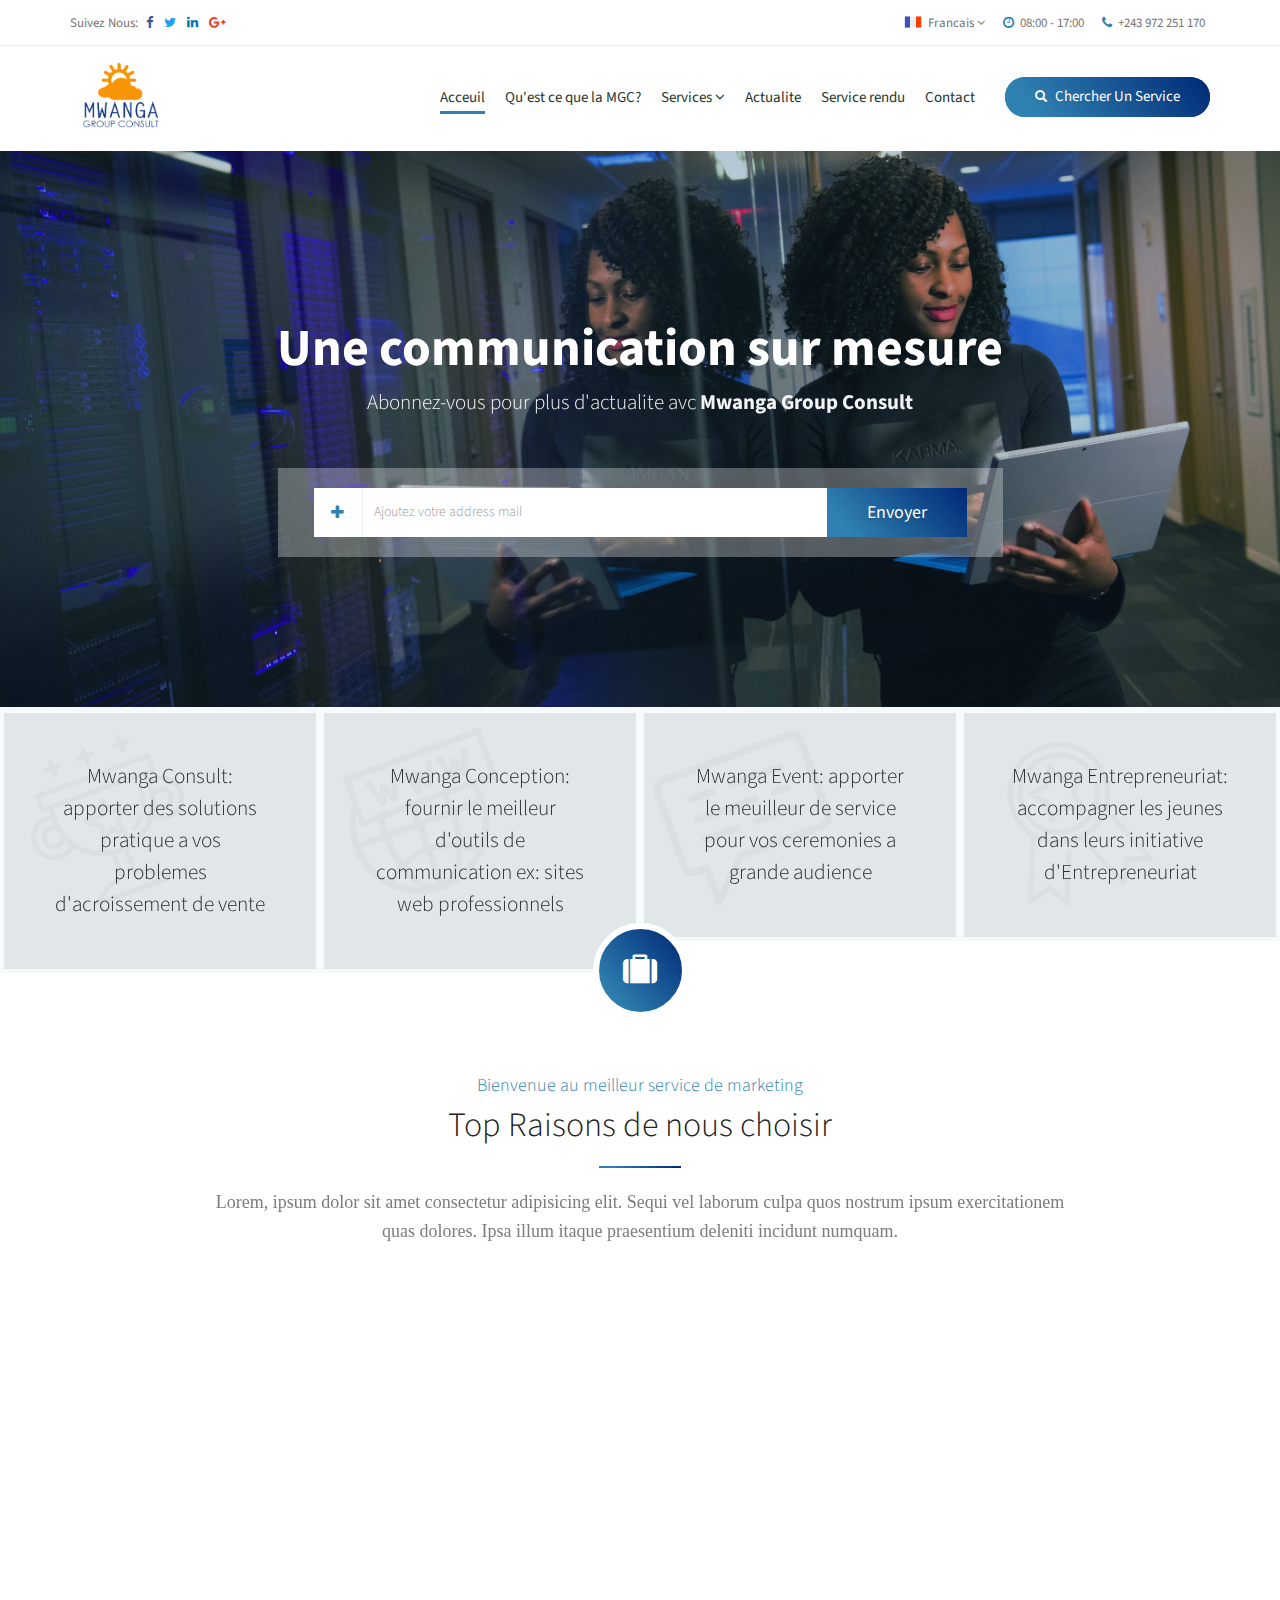
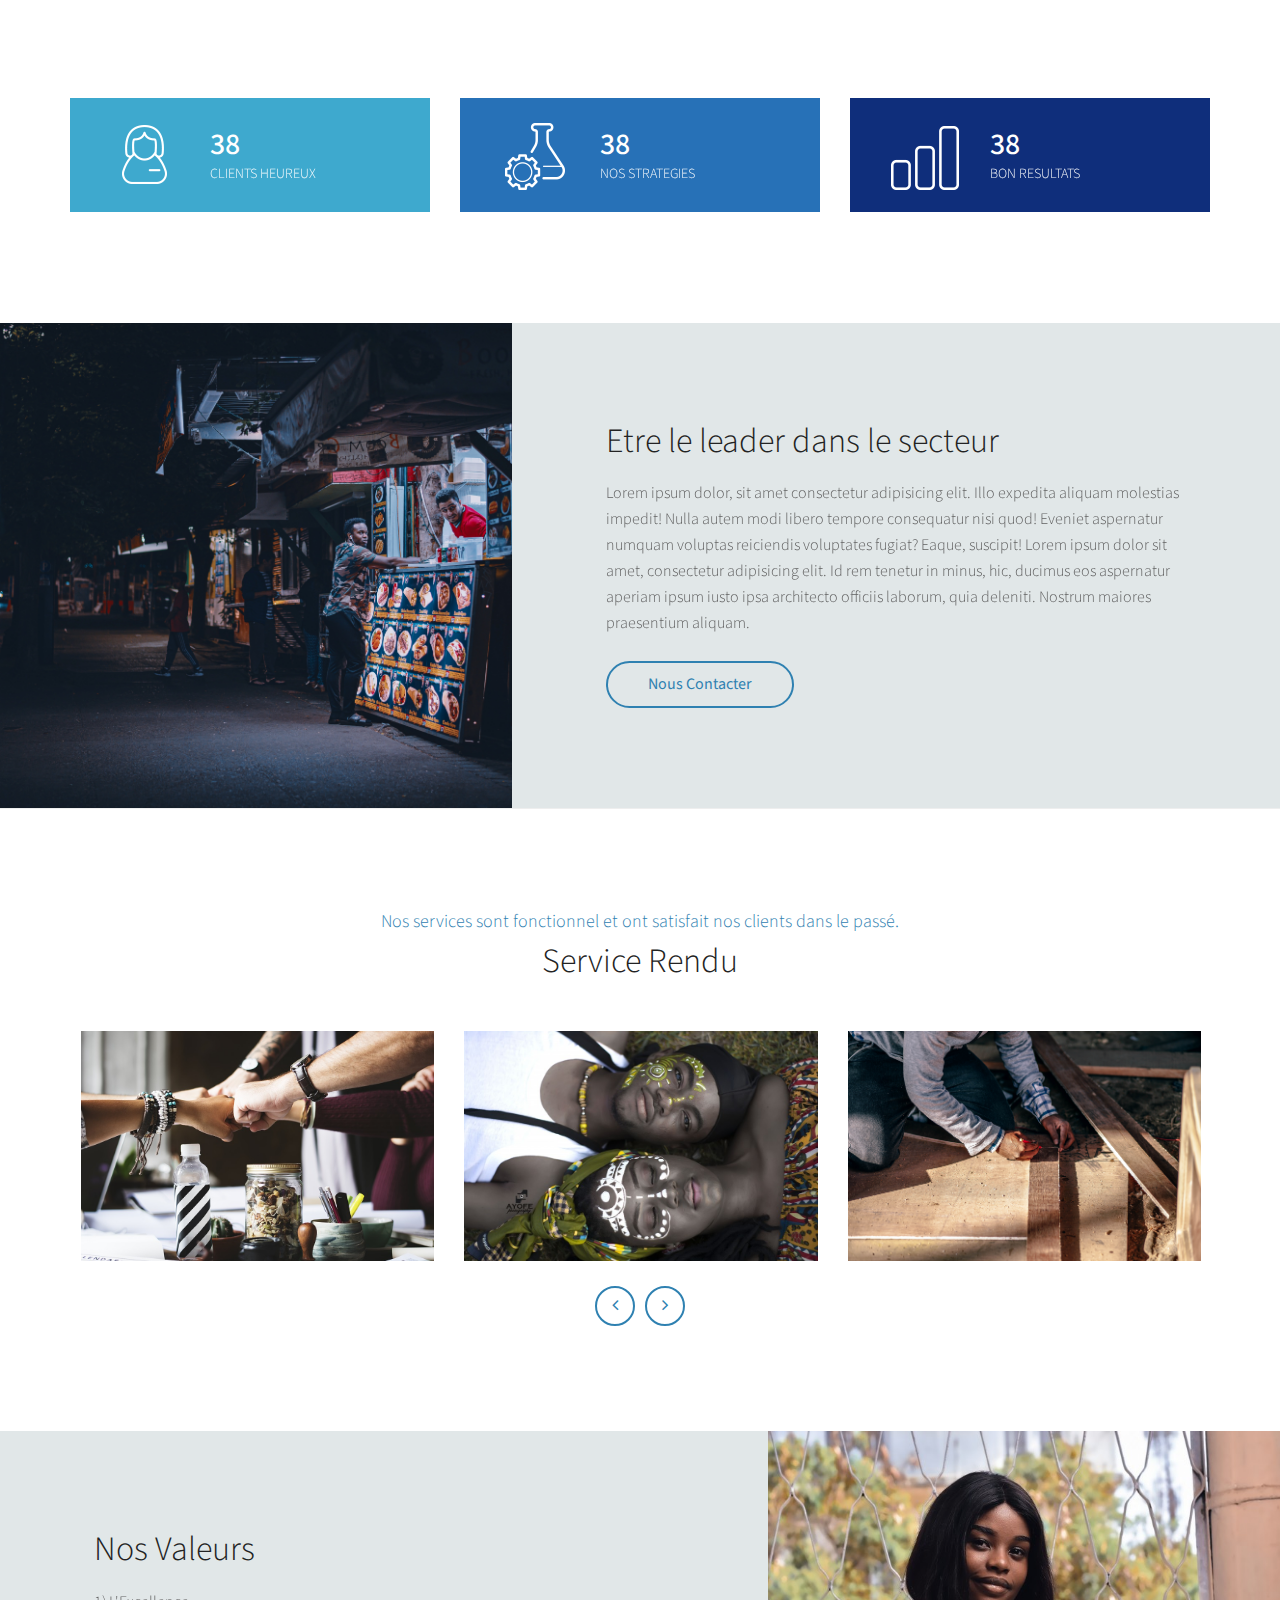
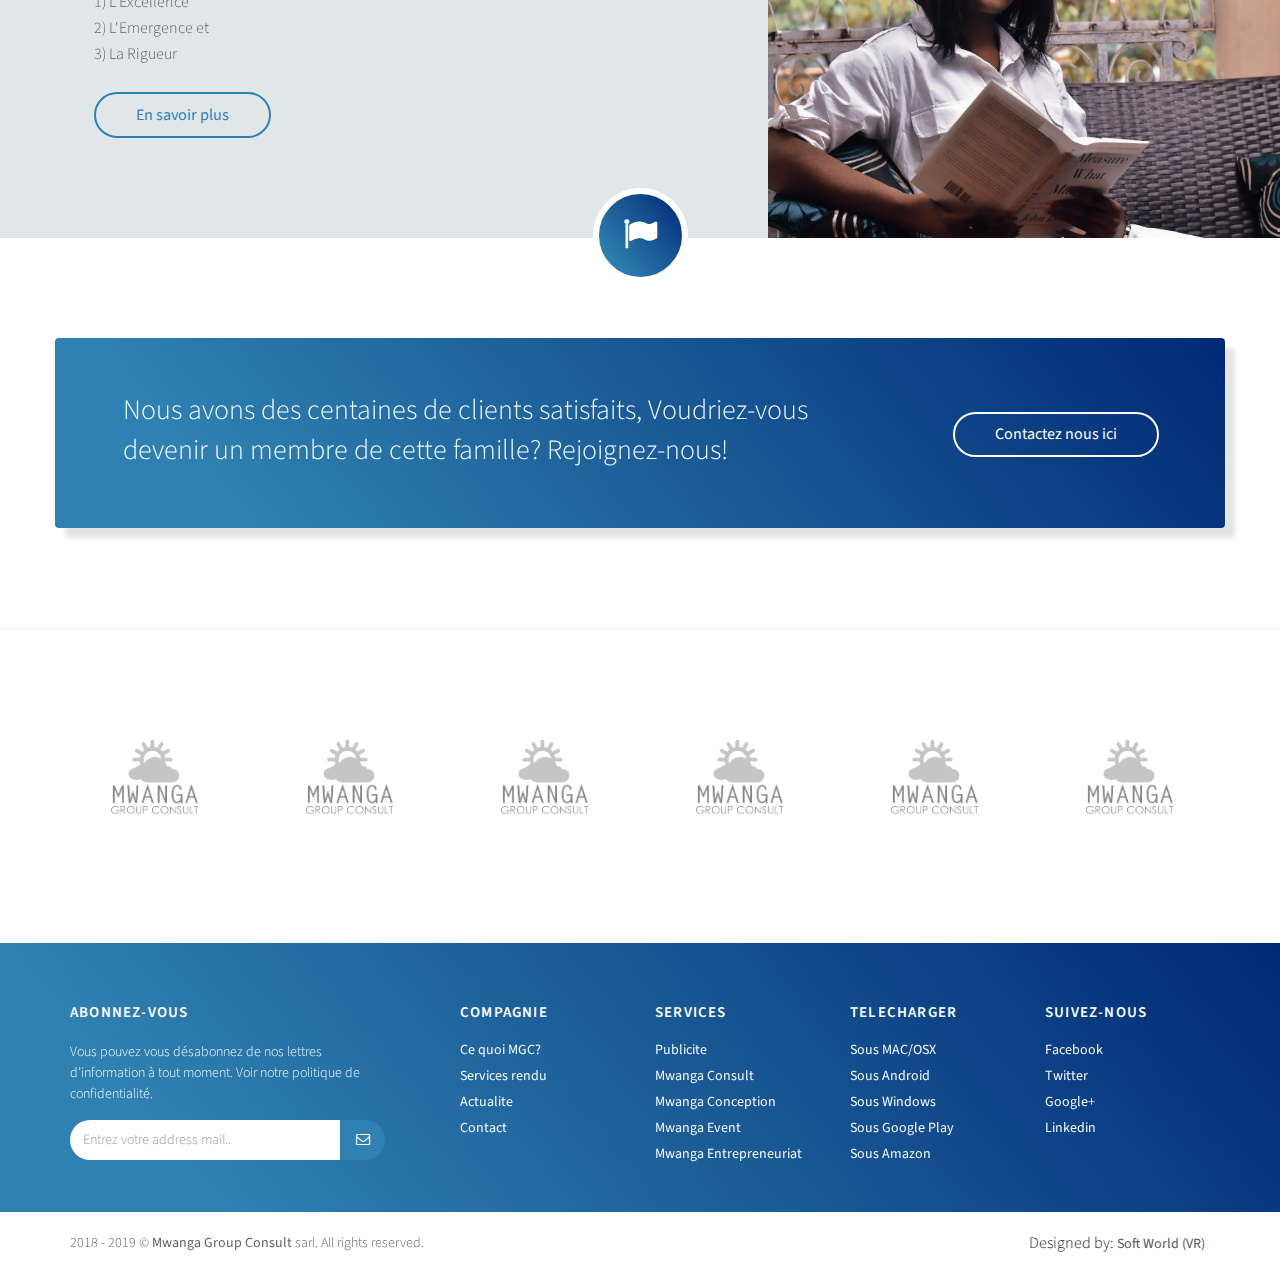
==== commit 90a9b2b1: "Add the french flag and Neno Magasine System Downloader" ====
--- a/UI/index.html
+++ b/UI/index.html
@@ -46,11 +46,10 @@
                         <nav class="topbar-menu">
                             <ul class="list-inline text-right navbar-right">
                                 <li class="dropdown">
-                                    <a class="dropdown-toggle" data-toggle="dropdown" href="#"><img src="images/us.png" alt=""> Francais
+                                    <a class="dropdown-toggle" data-toggle="dropdown" href="#"><img src="images/fr.png" alt="flag-fr"> Francais
                                     <span class="fa fa-angle-down"></span></a>
                                     <ul class="dropdown-menu">
                                         <li><a href="#"><img src="images/us.png" alt=""> English</a></li>
-                                        <li><a href="#"><img src="images/si.png" alt=""> Spanish</a></li>
                                     </ul>
                                 </li>
                                 <li class="hidden-xs"><i class="fa fa-clock-o"></i> 08:00 - 17:00</li>
@@ -102,7 +101,7 @@
 														<ul>
 							                    			<li><a href="#page-services.html">Mwanga Consult</a></li>
 							                    			<li><a href="#page-pricing.html">Mwanga Event</a></li>
-							                    			<li><a href="#page-clients.html">Neno Magazine</a></li>
+							                    			<li><a href="page-ebooks.html">Neno Magazine</a></li>
 							                    			<!-- <li><a href="page-testimonials.html">Testimonials</a></li>
 							                    			<li><a href="page-ebooks.html">Free E-Books</a></li>
 							                    			<li><a href="page-seo-analysis.html">SEO Analysis</a></li>
--- a/UI/style.css
+++ b/UI/style.css
@@ -3437,4 +3437,39 @@
     -webkit-box-shadow: 10px 10px 5px 0px #fff;
     -moz-box-shadow: 10px 10px 5px 0px #fff;
     box-shadow: 10px 10px 5px 0px #fff;
+}
+
+img[alt="flag-fr"]{
+    width: 18px;
+}
+.modal .modal-content{
+    /* z-index: 100; */
+    /* position: ; */
+    margin-top: 150px;
+    border-radius: 0px;
+    /* background-color: grey; */
+}
+#link_nav_bar_mini b{
+    text-decoration: underline;
+}
+#link_nav_bar_mini a:hover{
+    text-decoration: underline;
+    color: rgb(53, 53, 53);
+}
+
+#specific_book{
+    width: 60%; 
+    margin-top: -30px;
+}
+@media screen and (max-width: 1000px){
+    #specific_book{
+        width: 75%; 
+        margin-top: -30px;
+    }
+}
+@media screen and (max-width: 700px){
+    #specific_book{
+        width: 90%; 
+        margin-top: -30px;
+    }
 }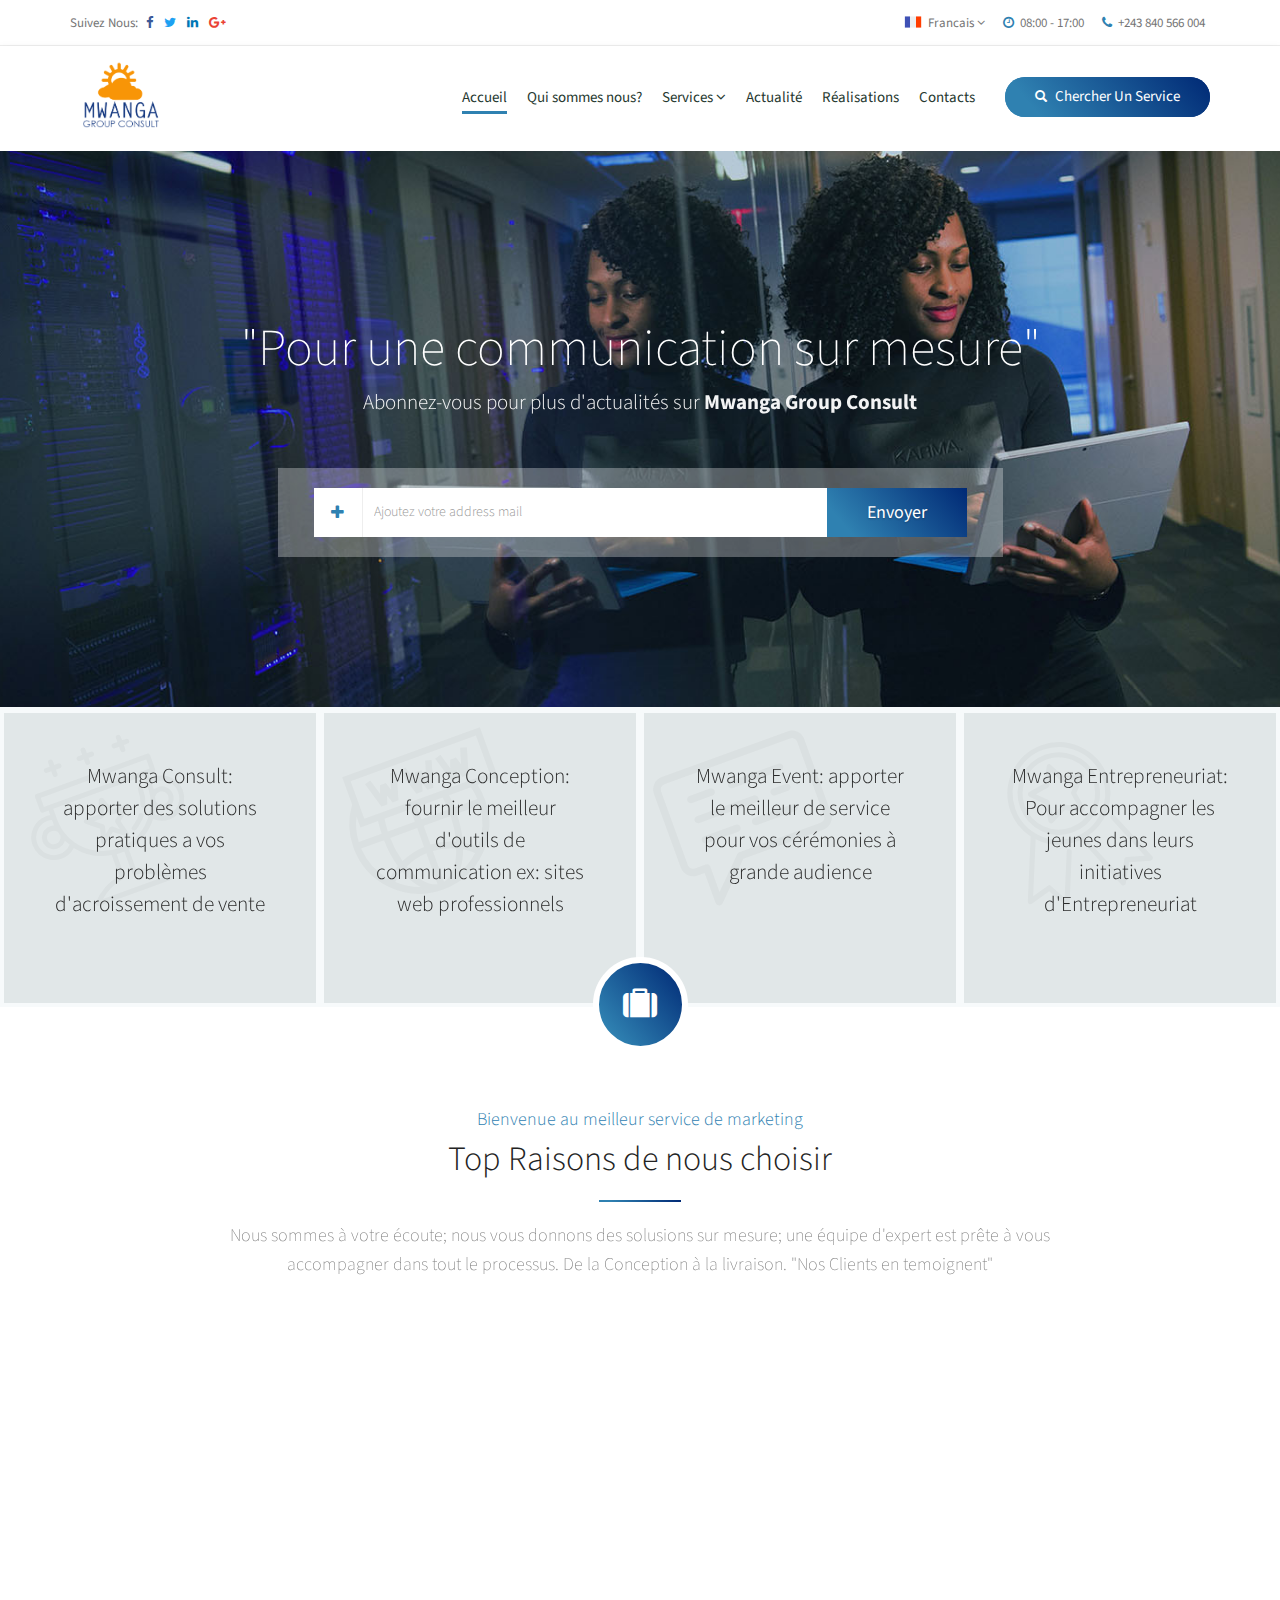
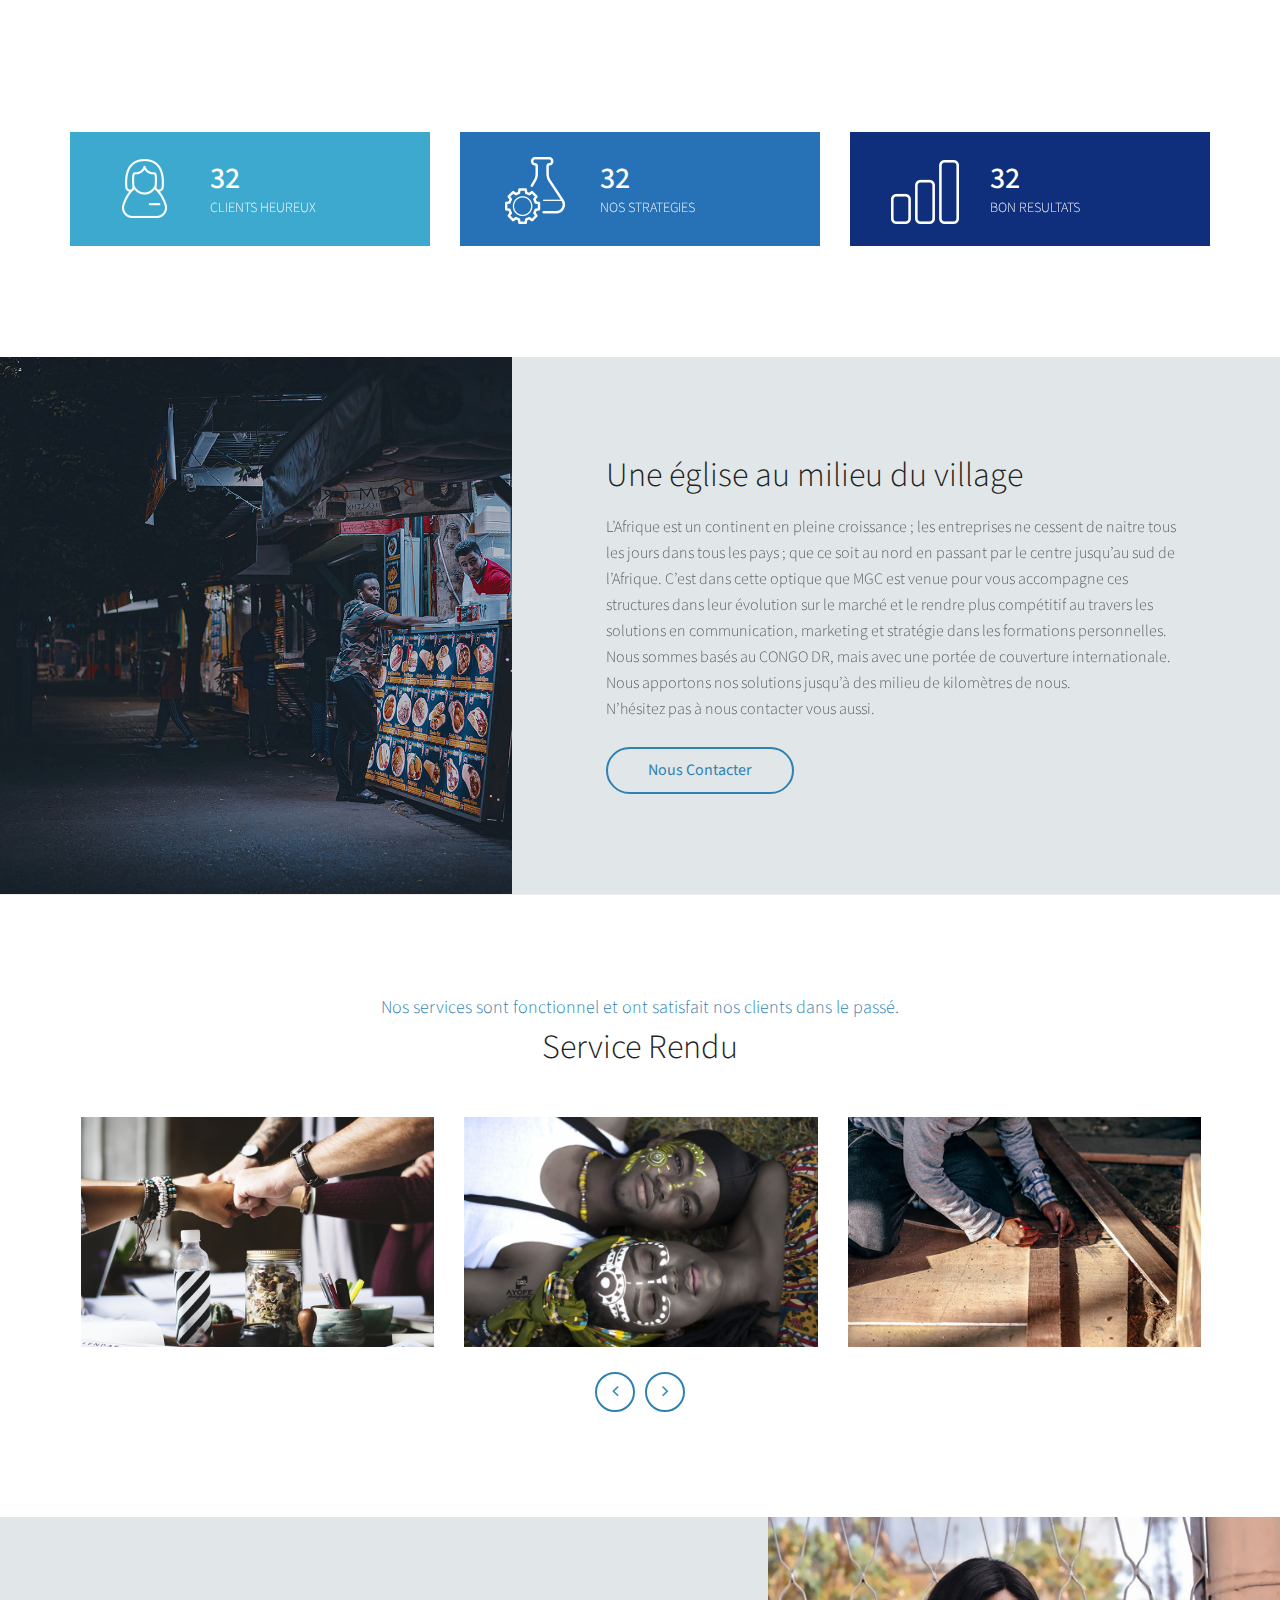
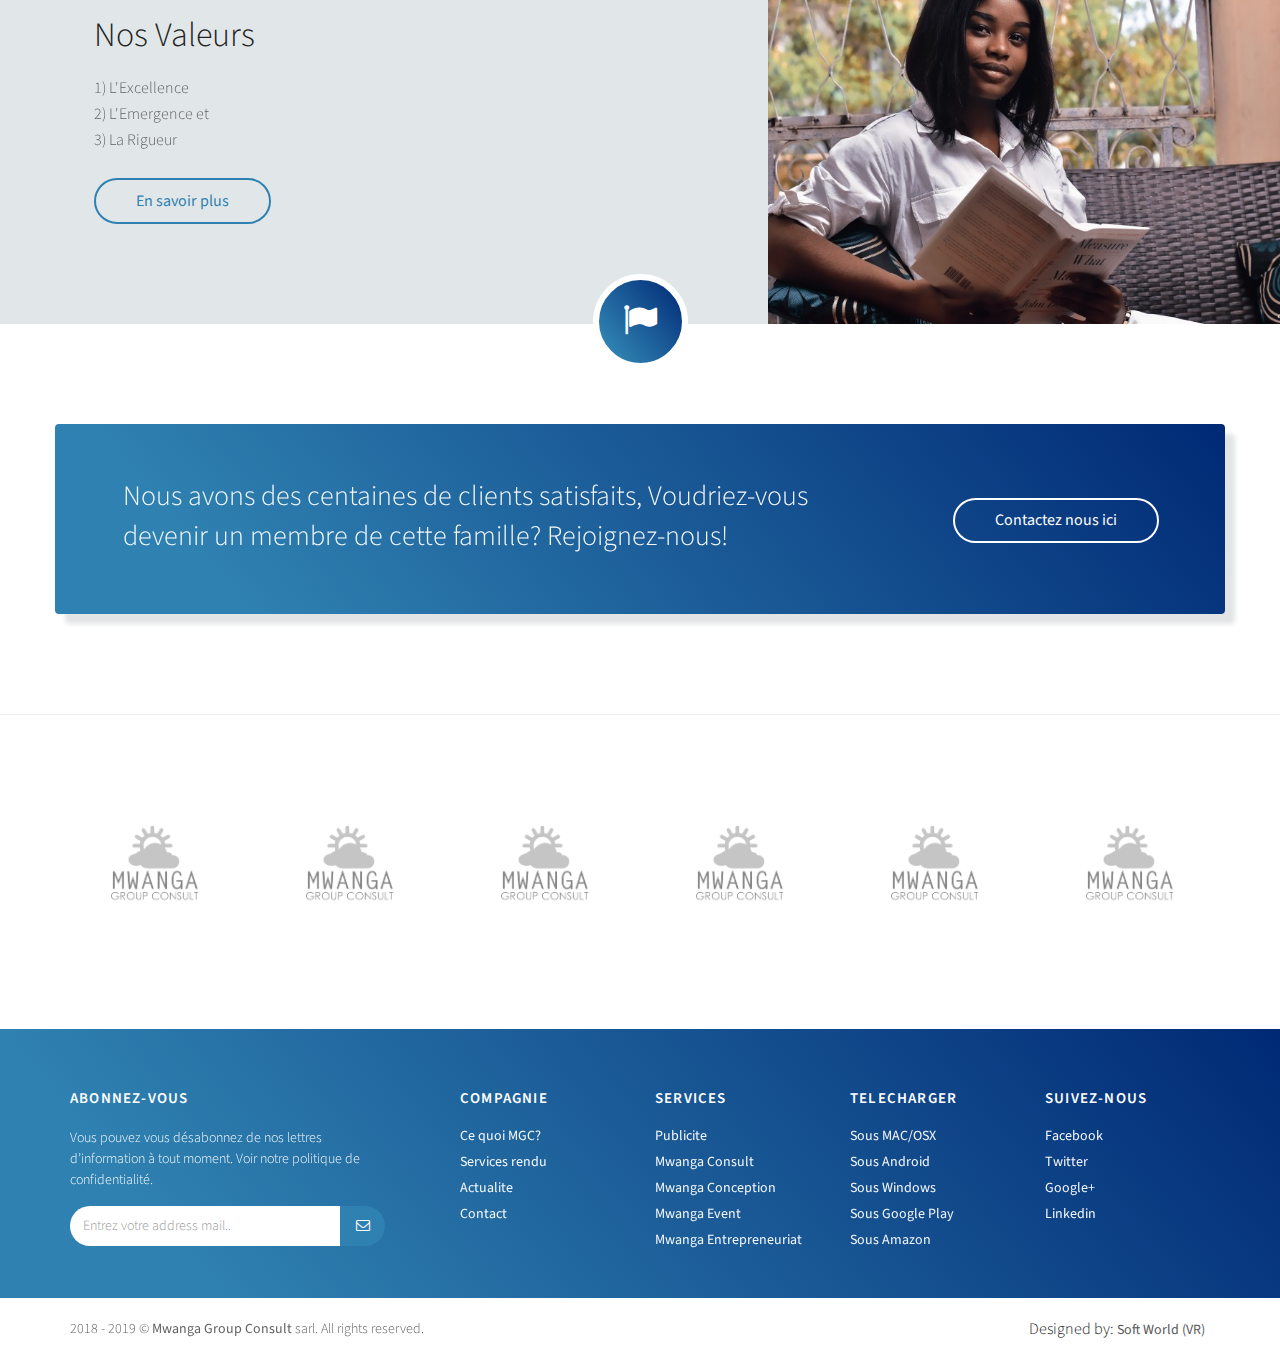
==== commit 90d0496e: "[#0207] Add some corrections" ====
--- a/UI/index.html
+++ b/UI/index.html
@@ -1,270 +1,302 @@
 <!doctype html>
 <html class="no-js " lang="en">
+
 <head>
 
     <meta charset="utf-8">
     <meta http-equiv="X-UA-Compatible" content="IE=edge">
-    
+
     <meta name="viewport" content="width=device-width, minimum-scale=1.0, maximum-scale=1.0, user-scalable=no">
-    
+
     <title>Mwanga GC</title>
     <meta name="keywords" content="">
     <meta name="description" content="">
     <meta name="author" content="">
-    
+
     <link rel="shortcut icon" href="images/favicon.ico" type="image/x-icon" />
     <link rel="apple-touch-icon" href="images/apple-touch-icon.png">
 
- 	<link href="https://fonts.googleapis.com/css?family=Source+Sans+Pro:300,400,400i,600,700" rel="stylesheet"> 
-
-	<link rel="stylesheet" href="css/font-awesome.min.css">
-	<link rel="stylesheet" href="css/bootstrap.min.css">
-	<link rel="stylesheet" href="css/animate.css">
-	<link rel="stylesheet" href="css/carousel.css">
-	<link rel="stylesheet" href="style.css">
+    <link href="https://fonts.googleapis.com/css?family=Source+Sans+Pro:300,400,400i,600,700" rel="stylesheet">
+
+    <link rel="stylesheet" href="css/font-awesome.min.css">
+    <link rel="stylesheet" href="css/bootstrap.min.css">
+    <link rel="stylesheet" href="css/animate.css">
+    <link rel="stylesheet" href="css/carousel.css">
+    <link rel="stylesheet" href="style.css">
 
 </head>
+
 <body>
-	
-	<div id="wrapper">
+
+    <div id="wrapper">
         <div class="topbar">
             <div class="container">
                 <div class="row">
                     <div class="col-md-6 col-sm-6 hidden-xs">
                         <nav class="topbar-menu">
                             <ul class="list-inline">
-                            	<li>Suivez nous: </li>
+                                <li>Suivez nous: </li>
                                 <li><a href="#"><i class="fa fa-facebook"></i></a></li>
                                 <li><a href="#"><i class="fa fa-twitter"></i></a></li>
                                 <li><a href="#"><i class="fa fa-linkedin"></i></a></li>
                                 <li><a href="#"><i class="fa fa-google-plus"></i></a></li>
-                            </ul><!-- end list -->
-                        </nav><!-- end menu -->
-                    </div><!-- end col -->
+                            </ul>
+                            <!-- end list -->
+                        </nav>
+                        <!-- end menu -->
+                    </div>
+                    <!-- end col -->
 
                     <div class="col-md-6 col-sm-6">
                         <nav class="topbar-menu">
                             <ul class="list-inline text-right navbar-right">
                                 <li class="dropdown">
                                     <a class="dropdown-toggle" data-toggle="dropdown" href="#"><img src="images/fr.png" alt="flag-fr"> Francais
-                                    <span class="fa fa-angle-down"></span></a>
+                                        <span class="fa fa-angle-down"></span></a>
                                     <ul class="dropdown-menu">
-                                        <li><a href="#"><img src="images/us.png" alt=""> English</a></li>
+                                        <li>
+                                            <a href="#"><img src="images/us.png" alt=""> English</a>
+                                        </li>
                                     </ul>
                                 </li>
                                 <li class="hidden-xs"><i class="fa fa-clock-o"></i> 08:00 - 17:00</li>
-                                <li><i class="fa fa-phone"></i> +243 972 251 170</li>
-                            </ul><!-- end list -->
-                        </nav><!-- end menu -->
-                    </div><!-- end col -->
-                </div><!-- end row -->
-            </div><!-- end container -->
-        </div><!-- end topbar -->
-
-		<header class="header site-header">
-			<div class="container">
-				<nav class="navbar navbar-default yamm">
-				    <div class="container-fluid">
-				        <div class="navbar-header">
-				            <button type="button" class="navbar-toggle collapsed" data-toggle="collapse" data-target="#navbar" aria-expanded="false" aria-controls="navbar">
+                                <li><i class="fa fa-phone"></i> +243 840 566 004</li>
+                            </ul>
+                            <!-- end list -->
+                        </nav>
+                        <!-- end menu -->
+                    </div>
+                    <!-- end col -->
+                </div>
+                <!-- end row -->
+            </div>
+            <!-- end container -->
+        </div>
+        <!-- end topbar -->
+
+        <header class="header site-header">
+            <div class="container">
+                <nav class="navbar navbar-default yamm">
+                    <div class="container-fluid">
+                        <div class="navbar-header">
+                            <button type="button" class="navbar-toggle collapsed" data-toggle="collapse" data-target="#navbar" aria-expanded="false" aria-controls="navbar">
 				                <span class="sr-only">Toggle navigation</span>
 				                <span class="icon-bar"></span>
 				                <span class="icon-bar"></span>
 				                <span class="icon-bar"></span>
 				            </button>
-							<a class="navbar-brand" href="index.html"><img src="images/logo.png" alt="mgc-logo"></a>
-				        </div>
-				        <div id="navbar" class="navbar-collapse collapse">
-				            <ul class="nav navbar-nav navbar-right">
-				                <li class="active"><a href="index.html">Acceuil</a></li>
-				                <li><a href="page-about.html">Qu'est ce que la MGC?</a></li>
-				                <li class="dropdown yamm-fw hasmenu">
-				                    <a href="#" class="dropdown-toggle" data-toggle="dropdown" role="button" aria-haspopup="true" aria-expanded="false">Services <span class="fa fa-angle-down"></span></a>
-						            <ul class="dropdown-menu">
-						                <li>
-						                    <div class="yamm-content">
-							                    <div class="row"> 
-							                    	<div class="col-md-4">
-														<ul>
-							                    			<li><a href="blog.html">Publicite</a></li>
-							                    			<li><a href="#service-02.html">Mwanga Conception</a></li>
-							                    			<li><a href="#service-03.html">Mwanga Entrepreneuriat</a></li>
-							                    			<!-- <li><a href="service-04.html">Web Copywriting</a></li>
+                            <a class="navbar-brand" href="index.html"><img src="images/logo.png" alt="mgc-logo"></a>
+                        </div>
+                        <div id="navbar" class="navbar-collapse collapse">
+                            <ul class="nav navbar-nav navbar-right">
+                                <li class="active"><a href="index.html">Accueil</a></li>
+                                <li><a href="page-about.html">Qui sommes nous?</a></li>
+                                <li class="dropdown yamm-fw hasmenu">
+                                    <a href="#" class="dropdown-toggle" data-toggle="dropdown" role="button" aria-haspopup="true" aria-expanded="false">Services <span class="fa fa-angle-down"></span></a>
+                                    <ul class="dropdown-menu">
+                                        <li>
+                                            <div class="yamm-content">
+                                                <div class="row">
+                                                    <div class="col-md-4">
+                                                        <ul>
+                                                            <li><a href="blog.html">Actualité & Publicité</a></li>
+                                                            <li><a href="mwanga-conception.html">Mwanga Conception</a></li>
+                                                            <li><a href="mwanga-entrepreneuriat.html">Mwanga Entrepreneuriat</a></li>
+                                                            <!-- <li><a href="service-04.html">Web Copywriting</a></li>
 							                    			<li><a href="service-05.html">SEO Copywriting</a></li>
 							                    			<li><a href="service-06.html">Keyword Research</a></li>
 							                    			<li><a href="service-07.html">SEO Strategy</a></li>
 							                    			<li><a href="service-08.html">Website Design</a></li>
 							                    			<li><a href="service-09.html">Link Building Services</a></li> -->
-							                    		</ul>
-							                    	</div>
-							                    	<div class="col-md-4">
-														<ul>
-							                    			<li><a href="#page-services.html">Mwanga Consult</a></li>
-							                    			<li><a href="#page-pricing.html">Mwanga Event</a></li>
-							                    			<li><a href="page-ebooks.html">Neno Magazine</a></li>
-							                    			<!-- <li><a href="page-testimonials.html">Testimonials</a></li>
+                                                        </ul>
+                                                    </div>
+                                                    <div class="col-md-4">
+                                                        <ul>
+                                                            <li><a href="#page-services.html">Mwanga Consult</a></li>
+                                                            <li><a href="mwanga-event.html">Mwanga Event</a></li>
+                                                            <li><a href="page-ebooks.html">Neno Magazine</a></li>
+                                                            <!-- <li><a href="page-testimonials.html">Testimonials</a></li>
 							                    			<li><a href="page-ebooks.html">Free E-Books</a></li>
 							                    			<li><a href="page-seo-analysis.html">SEO Analysis</a></li>
 							                    			<li><a href="case-studies.html">Case Studies</a></li>
 							                    			<li><a href="case-studies-alt.html">Case Studies Alt</a></li>
 							                    			<li><a href="case-studies-single.html">Case Studies Single</a></li> -->
-							                    		</ul>
-							                    	</div>
-							                    	<div class="col-md-4">
-														<ul>
-							                    			<li><a href="case-studies.html">Service Rendu</a></li>
-							                    			<li><a href="blog.html">Actualite</a></li>
-							                    			<li><a href="page-contact.html">Contact</a></li>
-							                    			<!-- <li><a href="page.html">Default Page</a></li>
+                                                        </ul>
+                                                    </div>
+                                                    <div class="col-md-4">
+                                                        <ul>
+                                                            <li><a href="case-studies.html">Réalisations</a></li>
+                                                            <li><a href="blog.html">Actualité</a></li>
+                                                            <li><a href="page-contact.html">Contacts</a></li>
+                                                            <!-- <li><a href="page.html">Default Page</a></li>
 							                    			<li><a href="page-fullwidth.html">Fullwidth Page</a></li>
 							                    			<li><a href="page-contact.html">Contact us</a></li>
 							                    			<li><a href="page-contact-alt.html">Contact Alternative</a></li>
 							                    			<li><a href="page-faqs.html">FAQ's Page</a></li>
 							                    			<li><a href="page-not-found.html">404 Not Found</a></li> -->
-							                    		</ul>
-							                    	</div>
-							                    </div>
-						                    </div>
-						                </li>
-						            </ul>
-				                </li>
-				                <li><a href="blog.html">Actualite</a></li>
-				                <li><a href="case-studies.html">Service rendu</a></li>
-				                <li><a href="page-contact.html">Contact</a></li>
+                                                        </ul>
+                                                    </div>
+                                                </div>
+                                            </div>
+                                        </li>
+                                    </ul>
+                                </li>
+                                <li><a href="blog.html">Actualité</a></li>
+                                <li><a href="case-studies.html">Réalisations</a></li>
+                                <li><a href="page-contact.html">Contacts</a></li>
                                 <li class="lastlink hidden-xs hidden-sm"><a class="btn btn-primary" href="#"><i class="glyphicon glyphicon-search"></i> Chercher un service</a></li>
                             </ul>
-				        </div><!--/.nav-collapse -->
-				    </div><!--/.container-fluid -->
-				</nav><!-- end nav -->
-			</div><!-- end container -->
-		</header><!-- end header -->
-
-		<section class="section transheader homepage parallax" data-stellar-background-ratio="0.5" id="newBG" style="background-image:url('upload/bg_04.jpg');">
-			<div class="container">
-				<div class="row">	
-					<div class="col-md-10 col-md-offset-1 col-sm-12 text-center">
-						<!-- <h2>Let's Analysis Your Website SEO</h2> -->
-						<h2>Une communication sur mesure</h2>
-						<p class="lead">Abonnez-vous pour plus d'actualite avc <b>Mwanga Group Consult</b></p>
-						<form class="calculateform">
-						    <div class="item-box">
-						        <div class="item-top form-inline">
-						            <div class="form-group">
-						                <div class="input-group2">
-						                    <span class="input-addon">
+                        </div>
+                        <!--/.nav-collapse -->
+                    </div>
+                    <!--/.container-fluid -->
+                </nav>
+                <!-- end nav -->
+            </div>
+            <!-- end container -->
+        </header>
+        <!-- end header -->
+
+        <section class="section transheader homepage parallax" data-stellar-background-ratio="0.5" id="newBG" style="background-image:url('upload/bg_04.jpg');">
+            <div class="container">
+                <div class="row">
+                    <div class="col-md-10 col-md-offset-1 col-sm-12 text-center">
+                        <h2>"Pour une communication sur mesure"</h2>
+                        <p class="lead">Abonnez-vous pour plus d'actualités sur <b>Mwanga Group Consult</b></p>
+                        <form class="calculateform">
+                            <div class="item-box">
+                                <div class="item-top form-inline">
+                                    <div class="form-group">
+                                        <div class="input-group2">
+                                            <span class="input-addon">
 												<i class="fa fa-plus"></i>
 											</span>
-						                    <input type="url" class="form-control" id="urladres" name="url" placeholder="Ajoutez votre address mail">
-						                </div>
-						            </div>
-						            <input type="submit" name="send" value="Envoyer" class="btn btn-default" />
-						        </div>
-						    </div>
-						</form>
-					</div><!-- end col -->
-				</div><!-- end row -->
-			</div><!-- end container -->
-		</section><!-- end section -->
-
-		<section class="section nopad">
-			<div class="container-fluid">
-				<div class="row text-center">
-					<div class="col-md-3 col-sm-6 nopad first">
-						<div class="home-service c1">
-							<i class="flaticon-competition"></i>
-							<p>Mwanga Consult: apporter des solutions pratique a vos problemes d'acroissement de vente</p>
-						</div><!-- end home-service -->
-					</div><!-- end col -->
-
-					<div class="col-md-3 col-sm-6 nopad">
-						<div class="home-service c2">
-							<i class="flaticon-domain"></i>
-							<p>Mwanga Conception: fournir le meilleur d'outils de communication ex: sites web professionnels</p>
-						</div><!-- end home-service -->
-					</div><!-- end col -->
-
-					<div class="col-md-3 col-sm-6 nopad">
-						<div class="home-service c4">
-							<i class="flaticon-chat"></i>
-							<p>Mwanga Event: apporter le meuilleur de service pour vos ceremonies a grande audience</p>
-						</div><!-- end home-service -->
-					</div><!-- end col -->
-
-					<div class="col-md-3 col-sm-6 nopad last">
-						<div class="home-service c3">
-							<i class="flaticon-medal"></i>
-							<p>Mwanga Entrepreneuriat: accompagner les jeunes dans leurs initiative d'Entrepreneuriat</p>
-						</div><!-- end home-service -->
-					</div><!-- end col -->
-				</div><!-- end row -->
-			</div><!-- end container -->
-		</section><!-- end section -->
-
-		<section class="section overfree">
-			<div class="icon-center"><i class="fa fa-suitcase"></i></div>
-			<div class="container">
-				<div class="section-title text-center">
-					<small>Bienvenue au meilleur service de marketing</small>
-					<h3>Top Raisons de nous choisir</h3>
-					<hr>
-					<p class="lead"> 
-						Lorem, ipsum dolor sit amet consectetur adipisicing elit. Sequi vel laborum 
-						culpa quos nostrum ipsum exercitationem <br>quas dolores. Ipsa illum itaque 
-						praesentium deleniti incidunt numquam.
-					</p>
-				</div><!-- end section-title -->
-
-				<div class="row service-list text-center">
-					<div class="col-md-4 col-sm-12 col-xs-12 first">
-						<div class="service-wrapper wow fadeIn">	
-							<i class="flaticon-competition"></i>
-							<div class="service-details">
-								<h4><a href="service-01.html" title="">Ce que nous faisons</a></h4>
-								<p>
-									Lorem, ipsum dolor sit amet consectetur adipisicing 
-									elit. Sequi vel laborum culpa quos nostrum ipsum exercitationem 
-									quas dolores. Ipsa illum itaque...
-								</p>
-								<a href="page-about.html" class="readmore">En savoir plus</a>
-							</div>
-						</div><!-- end service-wrapper -->
-					</div><!-- end col -->
-
-					<div class="col-md-4 col-sm-12 col-xs-12">
-						<div class="service-wrapper wow fadeIn">	
-							<i class="flaticon-content"></i>
-							<div class="service-details">
-								<h4><a href="service-02.html" title="">Ce que nous somme</a></h4>
-								<p>
-									MGC est un ressemblement de des jeunes dynamiques 
-									et passiones du metier de la communication, mis ensemble 
-									afin d'apporter solution aux entreprises...
-								</p>
-								<a href="page-about.html" class="readmore">En savoir plus</a>
-							</div>
-						</div><!-- end service-wrapper -->
-					</div><!-- end col -->
-
-					<div class="col-md-4 col-sm-12 col-xs-12 last">
-						<div class="service-wrapper wow fadeIn">	
-							<i class="flaticon-html"></i>
-							<div class="service-details">
-								<h4><a href="service-02.html" title="">Notre Mission</a></h4>
-								<p>
-									Doter chaque structure, Micro, Petite, Moyenne ou Grande Entreprise;
-									Une strategie de communication: - Amener les Entreprises a mieux 
-									ventre qu'au paravent,...
-								</p>
-								<a href="page-about.html" class="readmore">En savoir plus</a>
-							</div>
-						</div><!-- end service-wrapper -->
-					</div><!-- end col -->
-				</div><!-- end row -->
-
-				<hr class="invis2">
-
-				<div class="row">
-					<div class="col-md-4">
+                                            <input type="url" class="form-control" id="urladres" name="url" placeholder="Ajoutez votre address mail">
+                                        </div>
+                                    </div>
+                                    <input type="submit" name="send" value="Envoyer" class="btn btn-default" />
+                                </div>
+                            </div>
+                        </form>
+                    </div>
+                    <!-- end col -->
+                </div>
+                <!-- end row -->
+            </div>
+            <!-- end container -->
+        </section>
+        <!-- end section -->
+
+        <section class="section nopad">
+            <div class="container-fluid">
+                <div class="row text-center">
+                    <div class="col-md-3 col-sm-6 nopad first">
+                        <div class="home-service c1">
+                            <i class="flaticon-competition"></i>
+                            <p>Mwanga Consult: apporter des solutions pratiques a vos problèmes d'acroissement de vente</p>
+                        </div>
+                        <!-- end home-service -->
+                    </div>
+                    <!-- end col -->
+
+                    <div class="col-md-3 col-sm-6 nopad">
+                        <div class="home-service c2">
+                            <i class="flaticon-domain"></i>
+                            <p>Mwanga Conception: fournir le meilleur d'outils de communication ex: sites web professionnels</p>
+                        </div>
+                        <!-- end home-service -->
+                    </div>
+                    <!-- end col -->
+
+                    <div class="col-md-3 col-sm-6 nopad">
+                        <div class="home-service c4">
+                            <i class="flaticon-chat"></i>
+                            <p>Mwanga Event: apporter le meilleur de service pour vos cérémonies à grande audience</p>
+                        </div>
+                        <!-- end home-service -->
+                    </div>
+                    <!-- end col -->
+
+                    <div class="col-md-3 col-sm-6 nopad last">
+                        <div class="home-service c3">
+                            <i class="flaticon-medal"></i>
+                            <p>Mwanga Entrepreneuriat: Pour accompagner les jeunes dans leurs initiatives d'Entrepreneuriat</p>
+                        </div>
+                        <!-- end home-service -->
+                    </div>
+                    <!-- end col -->
+                </div>
+                <!-- end row -->
+            </div>
+            <!-- end container -->
+        </section>
+        <!-- end section -->
+
+        <section class="section overfree">
+            <div class="icon-center"><i class="fa fa-suitcase"></i></div>
+            <div class="container">
+                <div class="section-title text-center">
+                    <small>Bienvenue au meilleur service de marketing</small>
+                    <h3>Top Raisons de nous choisir</h3>
+                    <hr>
+                    <p class="lead">
+                        Nous sommes à votre écoute; nous vous donnons des solusions sur mesure; une équipe d'expert est prête à vous <br>accompagner dans tout le processus. De la Conception à la livraison. "Nos Clients en temoignent"
+                    </p>
+                </div>
+                <!-- end section-title -->
+
+                <div class="row service-list text-center">
+                    <div class="col-md-4 col-sm-12 col-xs-12 first">
+                        <div class="service-wrapper wow fadeIn">
+                            <i class="flaticon-competition"></i>
+                            <div class="service-details">
+                                <h4><a href="service-01.html" title="">Ce que nous faisons</a></h4>
+                                <p>
+                                    Nous recevons votre projet, l’analysons ensuite nous discutons autour de nos résultats, nous décrochons votre accord et par la suite nous exécutons votre idée pour la rendre vivant.
+                                </p>
+                                <a href="page-about.html" class="readmore">En savoir plus</a>
+                            </div>
+                        </div>
+                        <!-- end service-wrapper -->
+                    </div>
+                    <!-- end col -->
+
+                    <div class="col-md-4 col-sm-12 col-xs-12">
+                        <div class="service-wrapper wow fadeIn">
+                            <i class="flaticon-content"></i>
+                            <div class="service-details">
+                                <h4><a href="service-02.html" title="">Ce que nous sommes</a></h4>
+                                <p>
+                                    MGC est un ressemblement de des jeunes dynamiques et passiones du metier de la communication, mis ensemble afin d'apporter solution aux entreprises...
+                                </p>
+                                <a href="page-about.html" class="readmore">En savoir plus</a>
+                            </div>
+                        </div>
+                        <!-- end service-wrapper -->
+                    </div>
+                    <!-- end col -->
+
+                    <div class="col-md-4 col-sm-12 col-xs-12 last">
+                        <div class="service-wrapper wow fadeIn">
+                            <i class="flaticon-html"></i>
+                            <div class="service-details">
+                                <h4><a href="service-02.html" title="">Notre Mission</a></h4>
+                                <p>
+                                    Doter chaque structure, Micro, Petite, Moyenne ou Grande Entreprise; Une strategie de communication: - Amener les Entreprises a mieux ventre qu'au paravent,...
+                                </p>
+                                <a href="page-about.html" class="readmore">En savoir plus</a>
+                            </div>
+                        </div>
+                        <!-- end service-wrapper -->
+                    </div>
+                    <!-- end col -->
+                </div>
+                <!-- end row -->
+
+                <hr class="invis2">
+
+                <div class="row">
+                    <div class="col-md-4">
                         <div class="milestone-counter c1">
                             <img src="images/icon_07.png" alt="" class="alignleft">
                             <h3 class="stat-count">639</h3>
@@ -272,7 +304,7 @@
                         </div>
                     </div>
 
-					<div class="col-md-4">
+                    <div class="col-md-4">
                         <div class="milestone-counter c2">
                             <img src="images/icon_08.png" alt="" class="alignleft">
                             <h3 class="stat-count">100</h3>
@@ -280,7 +312,7 @@
                         </div>
                     </div>
 
-					<div class="col-md-4">
+                    <div class="col-md-4">
                         <div class="milestone-counter c3">
                             <img src="images/icon_09.png" alt="" class="alignleft">
                             <h3 class="stat-count">420</h3>
@@ -288,241 +320,274 @@
                         </div>
                     </div>
                 </div>
-			</div><!-- end container -->
-		</section><!-- end section -->
-		
-		<section class="section lb nopad spotlight style1">
-		    <div class="image col-md-4 hidden-sm hidden-xs">
-		        <img src="upload/blog_alt_06.jpg" alt="" />
-		    </div>
-		    <div class="content">
-		        <h2>Etre le leader dans le secteur</h2>
-		        <p>
-					Lorem ipsum dolor, sit amet consectetur adipisicing elit. 
-					Illo expedita aliquam molestias impedit! Nulla autem modi libero 
-					tempore consequatur nisi quod! Eveniet aspernatur numquam 
-					voluptas reiciendis voluptates fugiat? Eaque, suscipit!
-					Lorem ipsum dolor sit amet, consectetur adipisicing elit. 
-					Id rem tenetur in minus, hic, ducimus eos aspernatur aperiam 
-					ipsum iusto ipsa architecto officiis laborum, quia deleniti. 
-					Nostrum maiores praesentium aliquam.
-				</p>
-		         <a href="page-contact.html" class="btn btn-transparent">Nous Contacter</a>
-		    </div>
-		</section>
-
-		<section class="section bt">
-			<div class="container">
-				<div class="section-title text-center">
-					<small>Nos services sont fonctionnel et ont satisfait nos clients dans le passé.</small>
-					<h3>Service Rendu</h3>
-				</div><!-- end section-title -->
-
-				<div class="owl-carousel owl-theme lightcasestudies withhover">
-					<div class="item-carousel">
-						<div class="case-box">
-							<img src="upload/case_02.jpg" alt="" class="img-responsive">
-							<div class="magnifier">
-								<a><i class="fa fa-link"></i></a> 
-							</div>
-						</div><!-- end case-box -->
-					</div><!-- end col -->
-
-					<div class="item-carousel">
-						<div class="case-box">
-							<img src="upload/case_07.jpg" alt="" class="img-responsive">
-							<div class="magnifier">
-								<a><i class="fa fa-link"></i></a> 
-							</div>
-						</div><!-- end case-box -->
-					</div><!-- end col -->
-
-					<div class="item-carousel">
-						<div class="case-box">
-							<img src="upload/case_01.jpg" alt="" class="img-responsive">
-							<div class="magnifier">
-								<a><i class="fa fa-link"></i></a> 
-							</div>
-						</div><!-- end case-box -->
-					</div><!-- end col -->
-
-					<div class="item-carousel">
-						<div class="case-box">
-							<img src="upload/case_03.jpg" alt="" class="img-responsive">
-							<div class="magnifier">
-								<a><i class="fa fa-link"></i></a> 
-							</div>
-						</div><!-- end case-box -->
-					</div><!-- end col -->
-
-					<div class="item-carousel">
-						<div class="case-box">
-							<img src="upload/case_07.jpg" alt="" class="img-responsive">
-							<div class="magnifier">
-								<a><i class="fa fa-link"></i></a> 
-							</div>
-						</div><!-- end case-box -->
-					</div><!-- end col -->
-
-					<div class="item-carousel">
-						<div class="case-box">
-							<img src="upload/case_01.jpg" alt="" class="img-responsive">
-							<div class="magnifier">
-								<a><i class="fa fa-link"></i></a> 
-							</div>
-						</div><!-- end case-box -->
-					</div><!-- end col -->
-				</div>
-		    </div>
-		</section>
-
-		<section class="section lb nopad spotlight style1">
-		    <div class="content">
-		        <h2>Nos Valeurs</h2>
-		        <p>
-					1) L'Excellence <br/>
-					2) L'Emergence et <br/>
-					3) La Rigueur
-				</p>
-		         <a href="#" class="btn btn-transparent">En savoir plus</a>
-		    </div>
-		    <div class="image col-md-4 hidden-sm hidden-xs">
-		        <img src="upload/blog_alt_01.jpg" alt="" />
-		    </div>
-		</section>
-
-		<section class="section overfree">
-			<div class="icon-center"><i class="fa fa-flag"></i></div>
-			<div class="container">
-				<div class="row callout bgcolor">
-					<div class="col-md-9">
-						<p class="lead">
-							Nous avons des centaines de clients satisfaits,
-							Voudriez-vous devenir un membre de cette famille? 
-							Rejoignez-nous!
-						</p>
-					</div>
-					<div class="col-md-3">
-						<div class="button-wrap text-center">
-							<a href="page-contact.html" class="btn btn-transparent btn-light btn-lg">Contactez nous ici</a>
-						</div>
-					</div>
-				</div>
-			</div>
-		</section>
-
-		<section class="section ldp">
-			<div class="container">
-				<div class="row text-center">
-					<div class="col-md-2 col-sm-2 col-xs-6">
-						<div class="client-box">
-							<a href="#"><img src="upload/mwanga png (2).png" alt="" class="img-responsive"></a>
-						</div>
-					</div><!-- end col -->
-					<div class="col-md-2 col-sm-2 col-xs-6">
-						<div class="client-box">
-							<a href="#"><img src="upload/mwanga png (2).png" alt="" class="img-responsive"></a>
-						</div>
-					</div><!-- end col -->
-					<div class="col-md-2 col-sm-2 col-xs-6">
-						<div class="client-box">
-							<a href="#"><img src="upload/mwanga png (2).png" alt="" class="img-responsive"></a>
-						</div>
-					</div><!-- end col -->	
-					<div class="col-md-2 col-sm-2 col-xs-6">
-						<div class="client-box">
-							<a href="#"><img src="upload/mwanga png (2).png" alt="" class="img-responsive"></a>
-						</div>
-					</div><!-- end col -->
-					<div class="col-md-2 col-sm-2 col-xs-6">
-						<div class="client-box">
-							<a href="#"><img src="upload/mwanga png (2).png" alt="" class="img-responsive"></a>
-						</div>
-					</div><!-- end col -->
-					<div class="col-md-2 col-sm-2 col-xs-6">
-						<div class="client-box">
-							<a href="#"><img src="upload/mwanga png (2).png" alt="" class="img-responsive"></a>
-						</div>
-					</div><!-- end col -->	
-				</div><!-- end row -->
-			</div><!-- end container -->
-		</section><!-- end section -->
-
-		<footer class="footer primary-footer">
+            </div>
+            <!-- end container -->
+        </section>
+        <!-- end section -->
+
+        <section class="section lb nopad spotlight style1">
+            <div class="image col-md-4 hidden-sm hidden-xs">
+                <img src="upload/blog_alt_06.jpg" alt="" />
+            </div>
+            <div class="content">
+                <h2>Une église au milieu du village </h2>
+                <p>
+                    L’Afrique est un continent en pleine croissance ; les entreprises ne cessent de naitre tous les jours dans tous les pays ; que ce soit au nord en passant par le centre jusqu’au sud de l’Afrique. C’est dans cette optique que MGC est venue pour vous accompagne
+                    ces structures dans leur évolution sur le marché et le rendre plus compétitif au travers les solutions en communication, marketing et stratégie dans les formations personnelles. Nous sommes basés au CONGO DR, mais avec une portée de
+                    couverture internationale. Nous apportons nos solutions jusqu’à des milieu de kilomètres de nous. <br/>N’hésitez pas à nous contacter vous aussi.
+                </p>
+                <a href="page-contact.html" class="btn btn-transparent">Nous Contacter</a>
+            </div>
+        </section>
+
+        <section class="section bt">
+            <div class="container">
+                <div class="section-title text-center">
+                    <small>Nos services sont fonctionnel et ont satisfait nos clients dans le passé.</small>
+                    <h3>Service Rendu</h3>
+                </div>
+                <!-- end section-title -->
+
+                <div class="owl-carousel owl-theme lightcasestudies withhover">
+                    <div class="item-carousel">
+                        <div class="case-box">
+                            <img src="upload/case_02.jpg" alt="" class="img-responsive">
+                            <div class="magnifier">
+                                <h4>Kivu Kwetu Business</h4>
+                                <small>Conception d'un Site Web</small>
+                            </div>
+                        </div>
+                        <!-- end case-box -->
+                    </div>
+                    <!-- end col -->
+
+                    <div class="item-carousel">
+                        <div class="case-box">
+                            <img src="upload/case_07.jpg" alt="" class="img-responsive">
+                            <div class="magnifier">
+                                <h4>MGC company</h4>
+                                <small>Conception d'un Site Web</small>
+                            </div>
+                        </div>
+                        <!-- end case-box -->
+                    </div>
+                    <!-- end col -->
+
+                    <div class="item-carousel">
+                        <div class="case-box">
+                            <img src="upload/case_01.jpg" alt="" class="img-responsive">
+                            <div class="magnifier">
+                                <h4>Vianney R company</h4>
+                                <small>Conception d'un Site Web</small>
+                            </div>
+                        </div>
+                        <!-- end case-box -->
+                    </div>
+                    <!-- end col -->
+
+                    <div class="item-carousel">
+                        <div class="case-box">
+                            <img src="upload/case_03.jpg" alt="" class="img-responsive">
+                            <div class="magnifier">
+                                <h4>Vianney R company</h4>
+                                <small>Conception d'un Site Web</small>
+                            </div>
+                        </div>
+                        <!-- end case-box -->
+                    </div>
+                    <!-- end col -->
+
+                    <div class="item-carousel">
+                        <div class="case-box">
+                            <img src="upload/case_07.jpg" alt="" class="img-responsive">
+                            <div class="magnifier">
+                                <h4>Vianney R company</h4>
+                                <small>Conception d'un Site Web</small>
+                            </div>
+                        </div>
+                        <!-- end case-box -->
+                    </div>
+                    <!-- end col -->
+
+                    <div class="item-carousel">
+                        <div class="case-box">
+                            <img src="upload/case_01.jpg" alt="" class="img-responsive">
+                            <div class="magnifier">
+                                <h4>Vianney R company</h4>
+                                <small>Conception d'un Site Web</small>
+                            </div>
+                        </div>
+                        <!-- end case-box -->
+                    </div>
+                    <!-- end col -->
+                </div>
+            </div>
+        </section>
+
+        <section class="section lb nopad spotlight style1">
+            <div class="content">
+                <h2>Nos Valeurs</h2>
+                <p>
+                    1) L'Excellence <br/> 2) L'Emergence et <br/> 3) La Rigueur
+                </p>
+                <a href="page-about.html" class="btn btn-transparent">En savoir plus</a>
+            </div>
+            <div class="image col-md-4 hidden-sm hidden-xs">
+                <img src="upload/blog_alt_01.jpg" alt="" />
+            </div>
+        </section>
+
+        <section class="section overfree">
+            <div class="icon-center"><i class="fa fa-flag"></i></div>
+            <div class="container">
+                <div class="row callout bgcolor">
+                    <div class="col-md-9">
+                        <p class="lead">
+                            Nous avons des centaines de clients satisfaits, Voudriez-vous devenir un membre de cette famille? Rejoignez-nous!
+                        </p>
+                    </div>
+                    <div class="col-md-3">
+                        <div class="button-wrap text-center">
+                            <a href="page-contact.html" class="btn btn-transparent btn-light btn-lg">Contactez nous ici</a>
+                        </div>
+                    </div>
+                </div>
+            </div>
+        </section>
+
+        <section class="section ldp">
+            <div class="container">
+                <div class="row text-center">
+                    <div class="col-md-2 col-sm-2 col-xs-6">
+                        <div class="client-box">
+                            <a href="#"><img src="upload/mwanga png (2).png" alt="" class="img-responsive"></a>
+                        </div>
+                    </div>
+                    <!-- end col -->
+                    <div class="col-md-2 col-sm-2 col-xs-6">
+                        <div class="client-box">
+                            <a href="#"><img src="upload/mwanga png (2).png" alt="" class="img-responsive"></a>
+                        </div>
+                    </div>
+                    <!-- end col -->
+                    <div class="col-md-2 col-sm-2 col-xs-6">
+                        <div class="client-box">
+                            <a href="#"><img src="upload/mwanga png (2).png" alt="" class="img-responsive"></a>
+                        </div>
+                    </div>
+                    <!-- end col -->
+                    <div class="col-md-2 col-sm-2 col-xs-6">
+                        <div class="client-box">
+                            <a href="#"><img src="upload/mwanga png (2).png" alt="" class="img-responsive"></a>
+                        </div>
+                    </div>
+                    <!-- end col -->
+                    <div class="col-md-2 col-sm-2 col-xs-6">
+                        <div class="client-box">
+                            <a href="#"><img src="upload/mwanga png (2).png" alt="" class="img-responsive"></a>
+                        </div>
+                    </div>
+                    <!-- end col -->
+                    <div class="col-md-2 col-sm-2 col-xs-6">
+                        <div class="client-box">
+                            <a href="#"><img src="upload/mwanga png (2).png" alt="" class="img-responsive"></a>
+                        </div>
+                    </div>
+                    <!-- end col -->
+                </div>
+                <!-- end row -->
+            </div>
+            <!-- end container -->
+        </section>
+        <!-- end section -->
+
+        <footer class="footer primary-footer">
             <div class="container">
                 <div class="row">
                     <div class="col-md-4 col-sm-4">
-                    	<div class="widget clearfix">
-                    		<h4 class="widget-title">Abonnez-vous</h4>
-                    		<div class="newsletter-widget">
-                    			<p>
-									Vous pouvez vous désabonnez de nos lettres 
-									d’information à tout moment. Voir notre politique 
-									de confidentialité.
-								</p>
-		                        <form class="form-inline" role="search">
-		                            <div class="form-1">
-		                              	<input type="text" class="form-control" placeholder="Entrez votre address mail..">
-										<button type="submit" class="btn btn-primary"><i class="fa fa-envelope-o"></i></button>
-		                            </div>
-								</form>
-                    		</div><!-- end newsletter -->
-                    	</div><!-- end widget -->
-                    </div><!-- end col -->
+                        <div class="widget clearfix">
+                            <h4 class="widget-title">Abonnez-vous</h4>
+                            <div class="newsletter-widget">
+                                <p>
+                                    Vous pouvez vous désabonnez de nos lettres d’information à tout moment. Voir notre politique de confidentialité.
+                                </p>
+                                <form class="form-inline" role="search">
+                                    <div class="form-1">
+                                        <input type="text" class="form-control" placeholder="Entrez votre address mail..">
+                                        <button type="submit" class="btn btn-primary"><i class="fa fa-envelope-o"></i></button>
+                                    </div>
+                                </form>
+                            </div>
+                            <!-- end newsletter -->
+                        </div>
+                        <!-- end widget -->
+                    </div>
+                    <!-- end col -->
                     <div class="col-md-2 col-sm-2">
-                    	<div class="widget clearfix">
-                    		<h4 class="widget-title">Compagnie</h4>
-                    		<ul>
-                    			<li><a href="page-about.html">Ce quoi MGC?</a></li>
-                    			<li><a href="case-studies.html">Services rendu</a></li>
-                    			<li><a href="blog.html">Actualite</a></li>
-                    			<li><a href="page-contact.html">Contact</a></li>
-                    		</ul>
-                    	</div><!-- end widget -->
-                    </div><!-- end col -->
+                        <div class="widget clearfix">
+                            <h4 class="widget-title">Compagnie</h4>
+                            <ul>
+                                <li><a href="page-about.html">Ce quoi MGC?</a></li>
+                                <li><a href="case-studies.html">Services rendu</a></li>
+                                <li><a href="blog.html">Actualite</a></li>
+                                <li><a href="page-contact.html">Contact</a></li>
+                            </ul>
+                        </div>
+                        <!-- end widget -->
+                    </div>
+                    <!-- end col -->
 
                     <div class="col-md-2 col-sm-2">
-                    	<div class="widget clearfix">
-                    		<h4 class="widget-title">Services</h4>
-                    		<ul>
-                    			<li><a href="#">Publicite</a></li>
-                    			<li><a href="#">Mwanga Consult</a></li>
-                    			<li><a href="#">Mwanga Conception</a></li>
-                    			<li><a href="#">Mwanga Event</a></li>
-                    			<li><a href="#">Mwanga Entrepreneuriat</a></li>
-                    		</ul>
-                    	</div><!-- end widget -->
-                    </div><!-- end col -->
+                        <div class="widget clearfix">
+                            <h4 class="widget-title">Services</h4>
+                            <ul>
+                                <li><a href="#">Publicite</a></li>
+                                <li><a href="#">Mwanga Consult</a></li>
+                                <li><a href="#">Mwanga Conception</a></li>
+                                <li><a href="#">Mwanga Event</a></li>
+                                <li><a href="#">Mwanga Entrepreneuriat</a></li>
+                            </ul>
+                        </div>
+                        <!-- end widget -->
+                    </div>
+                    <!-- end col -->
 
                     <div class="col-md-2 col-sm-2">
-                    	<div class="widget clearfix">
-                    		<h4 class="widget-title">Telecharger</h4>
-                    		<ul>
-                    			<li><a href="#">Sous MAC/OSX</a></li>
-                    			<li><a href="#">Sous Android</a></li>
-                    			<li><a href="#">Sous Windows</a></li>
-                    			<li><a href="#">Sous Google Play</a></li>
-                    			<li><a href="#">Sous Amazon</a></li>
-                    		</ul>
-                    	</div><!-- end widget -->
-                    </div><!-- end col -->
+                        <div class="widget clearfix">
+                            <h4 class="widget-title">Telecharger</h4>
+                            <ul>
+                                <li><a href="#">Sous MAC/OSX</a></li>
+                                <li><a href="#">Sous Android</a></li>
+                                <li><a href="#">Sous Windows</a></li>
+                                <li><a href="#">Sous Google Play</a></li>
+                                <li><a href="#">Sous Amazon</a></li>
+                            </ul>
+                        </div>
+                        <!-- end widget -->
+                    </div>
+                    <!-- end col -->
 
                     <div class="col-md-2 col-sm-2">
-                    	<div class="widget clearfix">
-                    		<h4 class="widget-title">Suivez-nous</h4>
-                    		<ul>
-                    			<li><a href="#">Facebook</a></li>
-                    			<li><a href="#">Twitter</a></li>
-                    			<li><a href="#">Google+</a></li>
-                    			<li><a href="#">Linkedin</a></li>
-                    		</ul>
-                    	</div><!-- end widget -->
-                    </div><!-- end col -->
-                </div><!-- end row -->
-           	</div><!-- end container -->
-		</footer><!-- end primary-footer -->
-
-		<footer class="footer secondary-footer">
+                        <div class="widget clearfix">
+                            <h4 class="widget-title">Suivez-nous</h4>
+                            <ul>
+                                <li><a href="#">Facebook</a></li>
+                                <li><a href="#">Twitter</a></li>
+                                <li><a href="#">Google+</a></li>
+                                <li><a href="#">Linkedin</a></li>
+                            </ul>
+                        </div>
+                        <!-- end widget -->
+                    </div>
+                    <!-- end col -->
+                </div>
+                <!-- end row -->
+            </div>
+            <!-- end container -->
+        </footer>
+        <!-- end primary-footer -->
+
+        <footer class="footer secondary-footer">
             <div class="container">
                 <div class="row">
                     <div class="col-md-6 col-sm-6 col-xs-12">
@@ -533,19 +598,25 @@
                         <ul class="list-inline">
                             <li>Designed by: <a href="#">Soft World (VR)</a></li>
                         </ul>
-                    </div><!-- end col -->
-                </div><!-- end row -->
-            </div><!-- end container -->
-		</footer><!-- end second footer -->
-	</div><!-- end wrapper -->
-
-	<!-- jQuery Files -->
-	<script src="js/jquery.min.js"></script>
-	<script src="js/bootstrap.min.js"></script>
-	<script src="js/parallax.js"></script>
-	<script src="js/animate.js"></script>
-	<script src="js/owl.carousel.js"></script>
-	<script src="js/custom.js"></script>
+                    </div>
+                    <!-- end col -->
+                </div>
+                <!-- end row -->
+            </div>
+            <!-- end container -->
+        </footer>
+        <!-- end second footer -->
+    </div>
+    <!-- end wrapper -->
+
+    <!-- jQuery Files -->
+    <script src="js/jquery.min.js"></script>
+    <script src="js/bootstrap.min.js"></script>
+    <script src="js/parallax.js"></script>
+    <script src="js/animate.js"></script>
+    <script src="js/owl.carousel.js"></script>
+    <script src="js/custom.js"></script>
 
 </body>
+
 </html>--- a/UI/style.css
+++ b/UI/style.css
@@ -5,6 +5,7 @@
     Website: https://html.design
     Version: 1.0
 ************************************/
+
 
 /************************************
     [Table of contents]
@@ -32,6 +33,7 @@
 
 ************************************/
 
+
 /************************************
 IMPORT FILES
 ************************************/
@@ -290,12 +292,12 @@
     padding: 0;
 }
 
-.navbar-nav > li {
+.navbar-nav>li {
     margin-left: 20px;
 }
 
 .yamm .yamm-content ul li a,
-.navbar-nav > li > a {
+.navbar-nav>li>a {
     display: inline-block;
     position: relative;
     text-decoration: none;
@@ -311,7 +313,7 @@
     padding: 5px 0 3px;
 }
 
-.navbar-nav > li > .dropdown-menu {
+.navbar-nav>li>.dropdown-menu {
     box-shadow: none;
     border: 0;
     border-top: 4px solid #fff;
@@ -319,9 +321,9 @@
     margin-top: 30px;
 }
 
-.nav .open > a,
-.nav .open > a:focus,
-.nav .open > a:hover {
+.nav .open>a,
+.nav .open>a:focus,
+.nav .open>a:hover {
     border-color: transparent;
 }
 
@@ -407,7 +409,7 @@
 }
 
 .colorfulheader .navbar-nav li a,
-.header-transparent .navbar-nav > li > a {
+.header-transparent .navbar-nav>li>a {
     color: #ffffff !important;
 }
 
@@ -481,7 +483,7 @@
 .transheader h2 {
     color: #ffffff;
     font-size: 52px;
-    font-weight: bold;
+    font-weight: lighter;
 }
 
 .customtitle h2 {
@@ -575,8 +577,8 @@
 
 .section-title .lead {
     color: #767676;
-    font-family: Trebuchet MS;
     font-size: 18px;
+    font-weight: lighter;
     line-height: 1.6;
     margin-bottom: 0;
     padding-bottom: 0;
@@ -873,8 +875,8 @@
     /* For IE8 and earlier */
 }
 
-.pagination > li > a,
-.pagination > li > span {
+.pagination>li>a,
+.pagination>li>span {
     background-color: #fff;
     border: 1px solid #eee !important;
     border-radius: 0 !important;
@@ -1400,11 +1402,11 @@
     font-weight: 400;
 }
 
-.seo-details .table > thead > tr > th {
+.seo-details .table>thead>tr>th {
     border-bottom: 1px solid #f1f1f1;
 }
 
-.seo-details .table > thead > tr > th i {
+.seo-details .table>thead>tr>th i {
     margin-right: 10px;
 }
 
@@ -1419,12 +1421,12 @@
     margin-bottom: 5px;
 }
 
-.seo-details .table > tbody > tr > td,
-.seo-details .table > tbody > tr > th,
-.seo-details .table > tfoot > tr > td,
-.seo-details .table > tfoot > tr > th,
-.seo-details .table > thead > tr > td,
-.seo-details .table > thead > tr > th {
+.seo-details .table>tbody>tr>td,
+.seo-details .table>tbody>tr>th,
+.seo-details .table>tfoot>tr>td,
+.seo-details .table>tfoot>tr>th,
+.seo-details .table>thead>tr>td,
+.seo-details .table>thead>tr>th {
     border-left: 1px solid #f1f1f1;
     border-right: 1px solid #f1f1f1;
     border-top-color: #f1f1f1 !important;
@@ -1489,8 +1491,8 @@
 PRICING BOX
 ************************************/
 
-.center-pricing .nav-tabs > li,
-.center-pricing .nav-pills > li {
+.center-pricing .nav-tabs>li,
+.center-pricing .nav-pills>li {
     float: none;
     margin: 0 5px;
     display: inline-block;
@@ -1500,8 +1502,8 @@
     /* hasLayout ie7 trigger */
 }
 
-.center-pricing .nav-tabs > li:focus a,
-.center-pricing .nav-tabs > li:hover a {
+.center-pricing .nav-tabs>li:focus a,
+.center-pricing .nav-tabs>li:hover a {
     color: #fff !important;
 }
 
@@ -1512,10 +1514,10 @@
     margin-bottom: 30px;
 }
 
-.center-pricing .nav-tabs > li.active > a,
-.center-pricing .nav-tabs > li.active > a:focus,
-.center-pricing .nav-tabs > li.active > a:hover,
-.center-pricing .nav-tabs > li > a {
+.center-pricing .nav-tabs>li.active>a,
+.center-pricing .nav-tabs>li.active>a:focus,
+.center-pricing .nav-tabs>li.active>a:hover,
+.center-pricing .nav-tabs>li>a {
     background: rgba(0, 0, 0, 0) none repeat scroll 0 0;
     border: 0 none;
     border-radius: 0;
@@ -1578,7 +1580,7 @@
 }
 
 .milestone-counter.c3 {
-    background: #0f2e7b  !important;
+    background: #0f2e7b !important;
 }
 
 .home-service:hover.c3,
@@ -1876,6 +1878,12 @@
     left: 30px;
     transform: rotate(-20deg);
     z-index: 1;
+}
+
+@media screen and (min-width: 990px) {
+    .home-service {
+        min-height: 300px;
+    }
 }
 
 .home-service {
@@ -2653,7 +2661,7 @@
 }
 
 .secondary-footer li {
-    color:#212121;
+    color: #212121;
 }
 
 .footer.secondary-footer a,
@@ -2816,9 +2824,9 @@
 .btn-default.focus:active,
 .btn-default:active:focus,
 .btn-default:active:hover,
-.open > .dropdown-toggle.btn-default.focus,
-.open > .dropdown-toggle.btn-default:focus,
-.open > .dropdown-toggle.btn-default:hover,
+.open>.dropdown-toggle.btn-default.focus,
+.open>.dropdown-toggle.btn-default:focus,
+.open>.dropdown-toggle.btn-default:hover,
 .btn-default:focus,
 .btn-default:hover {
     background-color: #000000;
@@ -2878,11 +2886,11 @@
     box-sizing: border-box;
 }
 
-.bootstrap-select .dropdown-menu > li a {
+.bootstrap-select .dropdown-menu>li a {
     padding: 7px 20px;
 }
 
-.bootstrap-select .dropdown-menu > li:hover > a {
+.bootstrap-select .dropdown-menu>li:hover>a {
     background-color: #f0f1f2;
 }
 
@@ -2892,9 +2900,9 @@
 .bootstrap-select .btn-default.focus:active,
 .bootstrap-select .btn-default:active:focus,
 .bootstrap-select .btn-default:active:hover,
-.bootstrap-select .open > .dropdown-toggle.btn-default.focus,
-.bootstrap-select .open > .dropdown-toggle.btn-default:focus,
-.bootstrap-select .open > .dropdown-toggle.btn-default:hover,
+.bootstrap-select .open>.dropdown-toggle.btn-default.focus,
+.bootstrap-select .open>.dropdown-toggle.btn-default:focus,
+.bootstrap-select .open>.dropdown-toggle.btn-default:hover,
 .bootstrap-select .btn {
     background-color: transparent !important;
     background: none !important;
@@ -3028,20 +3036,20 @@
 .owl-theme .owl-nav [class*="owl-"],
 .navbar-right .yamm-content li:hover a,
 .icon-wrapper i,
-.center-pricing .nav-tabs > li.active > a,
-.center-pricing .nav-tabs > li.active > a:focus,
-.center-pricing .nav-tabs > li.active > a:hover,
-.center-pricing .nav-tabs > li > a,
+.center-pricing .nav-tabs>li.active>a,
+.center-pricing .nav-tabs>li.active>a:focus,
+.center-pricing .nav-tabs>li.active>a:hover,
+.center-pricing .nav-tabs>li>a,
 .service-wrapper i,
 .about-widget i::before,
 .service-wrapper:hover,
 .lightcasestudies .case-box:hover .case-link,
-.navbar-nav > li > .dropdown-menu,
+.navbar-nav>li>.dropdown-menu,
 .btn-transparent,
 .quoteform:hover,
 .service-box:hover,
 .feature-list hr,
-.navbar-default .navbar-nav > .active > a,
+.navbar-default .navbar-nav>.active>a,
 .form-control:focus {
     border-color: #2f81b1;
 }
@@ -3070,18 +3078,18 @@
 
 .tp-caption.NotGeneric-Title.fstrong,
 .NotGeneric-Title.fstrong,
-.center-pricing .nav-tabs > li.active > a,
-.center-pricing .nav-tabs > li.active > a:focus,
-.center-pricing .nav-tabs > li.active > a:hover,
-.center-pricing .nav-tabs > li > a,
+.center-pricing .nav-tabs>li.active>a,
+.center-pricing .nav-tabs>li.active>a:focus,
+.center-pricing .nav-tabs>li.active>a:hover,
+.center-pricing .nav-tabs>li>a,
 .calculateform .fa,
 .yamm .yamm-content ul li:focus a,
 .yamm .yamm-content ul li:hover a {
     color: #2f81b1 !important;
 }
 
-.center-pricing .nav-tabs > li:focus a,
-.center-pricing .nav-tabs > li:hover a,
+.center-pricing .nav-tabs>li:focus a,
+.center-pricing .nav-tabs>li:hover a,
 .circle-detail .progress-bar span,
 .progress-bar-striped,
 .progress-striped .progress-bar,
@@ -3118,14 +3126,14 @@
 .skills-wrapper .progress-bar,
 .customtitle,
 .site-header.colorfulheader,
-.pagination > li > a:hover,
-.pagination > li > span:hover,
-.pagination > .active > a,
-.pagination > .active > a:focus,
-.pagination > .active > a:hover,
-.pagination > .active > span,
-.pagination > .active > span:focus,
-.pagination > .active > span:hover,
+.pagination>li>a:hover,
+.pagination>li>span:hover,
+.pagination>.active>a,
+.pagination>.active>a:focus,
+.pagination>.active>a:hover,
+.pagination>.active>span,
+.pagination>.active>span:focus,
+.pagination>.active>span:hover,
 .contact-details li i,
 .calculateform .btn,
 .case-box:hover,
@@ -3306,7 +3314,7 @@
         padding-right: 0;
         padding-left: 0;
     }
-    .header .hasmenu:hover > ul {
+    .header .hasmenu:hover>ul {
         visibility: visible;
         opacity: 1;
         top: 100%;
@@ -3324,7 +3332,7 @@
         -moz-border-radius: 0;
         border-radius: 0;
     }
-    .header .hasmenu > ul {
+    .header .hasmenu>ul {
         position: absolute;
         top: 130%;
         visibility: hidden;
@@ -3332,30 +3340,30 @@
         opacity: 0;
         left: 0;
     }
-    .header .hasmenu > ul.start-right {
+    .header .hasmenu>ul.start-right {
         right: 0;
         left: auto;
     }
-    .header .hasmenu > ul li {
+    .header .hasmenu>ul li {
         position: relative;
     }
-    .header .hasmenu > ul li:hover > ul {
+    .header .hasmenu>ul li:hover>ul {
         visibility: visible;
         opacity: 1;
         left: 100%;
     }
-    .header .hasmenu > ul li:hover > ul.show-right {
+    .header .hasmenu>ul li:hover>ul.show-right {
         right: 100%;
     }
     .header .navbar-nav .has-submenu {
         position: relative;
     }
-    .header .navbar-nav .has-submenu:hover > ul {
+    .header .navbar-nav .has-submenu:hover>ul {
         visibility: visible;
         opacity: 1;
         top: 100%;
     }
-    .header .navbar-nav .has-submenu:hover > ul li ul {
+    .header .navbar-nav .has-submenu:hover>ul li ul {
         margin-top: -1px;
     }
     .header .navbar-nav .has-submenu ul {
@@ -3371,7 +3379,7 @@
         -moz-border-radius: 0;
         border-radius: 0;
     }
-    .header .navbar-nav .has-submenu > ul {
+    .header .navbar-nav .has-submenu>ul {
         position: absolute;
         top: 130%;
         visibility: hidden;
@@ -3379,22 +3387,22 @@
         opacity: 0;
         left: 0;
     }
-    .header .navbar-nav .has-submenu > ul.start-right {
+    .header .navbar-nav .has-submenu>ul.start-right {
         right: 0;
         left: auto;
     }
-    .header .navbar-nav .has-submenu > ul li {
+    .header .navbar-nav .has-submenu>ul li {
         position: relative;
     }
-    .header .navbar-nav .has-submenu > ul li:hover > ul {
+    .header .navbar-nav .has-submenu>ul li:hover>ul {
         visibility: visible;
         opacity: 1;
         left: 105%;
     }
-    .header .navbar-nav .has-submenu > ul li:hover > ul.show-right {
+    .header .navbar-nav .has-submenu>ul li:hover>ul.show-right {
         right: 100%;
     }
-    .header .navbar-nav .has-submenu > ul li ul {
+    .header .navbar-nav .has-submenu>ul li ul {
         position: absolute;
         top: 0;
         visibility: hidden;
@@ -3402,17 +3410,17 @@
         opacity: 0;
         left: 130%;
     }
-    .header .navbar-nav .has-submenu > ul li ul.show-right {
+    .header .navbar-nav .has-submenu>ul li ul.show-right {
         right: 130%;
         left: auto;
     }
 }
 
 @media (max-width: 550px) {
-    .center-pricing .nav-tabs > li.active > a,
-    .center-pricing .nav-tabs > li.active > a:focus,
-    .center-pricing .nav-tabs > li.active > a:hover,
-    .center-pricing .nav-tabs > li > a {
+    .center-pricing .nav-tabs>li.active>a,
+    .center-pricing .nav-tabs>li.active>a:focus,
+    .center-pricing .nav-tabs>li.active>a:hover,
+    .center-pricing .nav-tabs>li>a {
         margin-bottom: 10px;
     }
     .section-title .lead {
@@ -3422,15 +3430,16 @@
         font-size: 24px;
     }
 }
-@media (min-width: 995px){
-    .img-responsive{
+
+@media (min-width: 995px) {
+    .img-responsive {
         width: 100%;
         height: 230px;
         object-fit: cover;
     }
 }
 
-#aboutImgMine{
+#aboutImgMine {
     box-shadow: none;
     border-radius: 4px;
     height: 400px;
@@ -3439,37 +3448,59 @@
     box-shadow: 10px 10px 5px 0px #fff;
 }
 
-img[alt="flag-fr"]{
+img[alt="flag-fr"] {
     width: 18px;
 }
-.modal .modal-content{
+
+.modal .modal-content {
     /* z-index: 100; */
     /* position: ; */
     margin-top: 150px;
     border-radius: 0px;
     /* background-color: grey; */
 }
-#link_nav_bar_mini b{
+
+#link_nav_bar_mini b {
     text-decoration: underline;
 }
-#link_nav_bar_mini a:hover{
+
+#link_nav_bar_mini a:hover {
     text-decoration: underline;
     color: rgb(53, 53, 53);
 }
 
-#specific_book{
-    width: 60%; 
+#specific_book {
+    width: 60%;
     margin-top: -30px;
 }
-@media screen and (max-width: 1000px){
-    #specific_book{
-        width: 75%; 
+
+@media screen and (max-width: 1000px) {
+    #specific_book {
+        width: 75%;
         margin-top: -30px;
     }
 }
-@media screen and (max-width: 700px){
-    #specific_book{
-        width: 90%; 
+
+@media screen and (max-width: 700px) {
+    #specific_book {
+        width: 90%;
         margin-top: -30px;
     }
+}
+
+
+/* ======= CORRECTION ========= */
+
+.case-box .magnifier {
+    padding: 80px 0px;
+    text-align: center;
+}
+
+.case-box .magnifier h4 {
+    color: #fff;
+    font-size: 25px;
+}
+
+.case-box .magnifier small {
+    color: rgba(255, 255, 255, 0.795);
 }